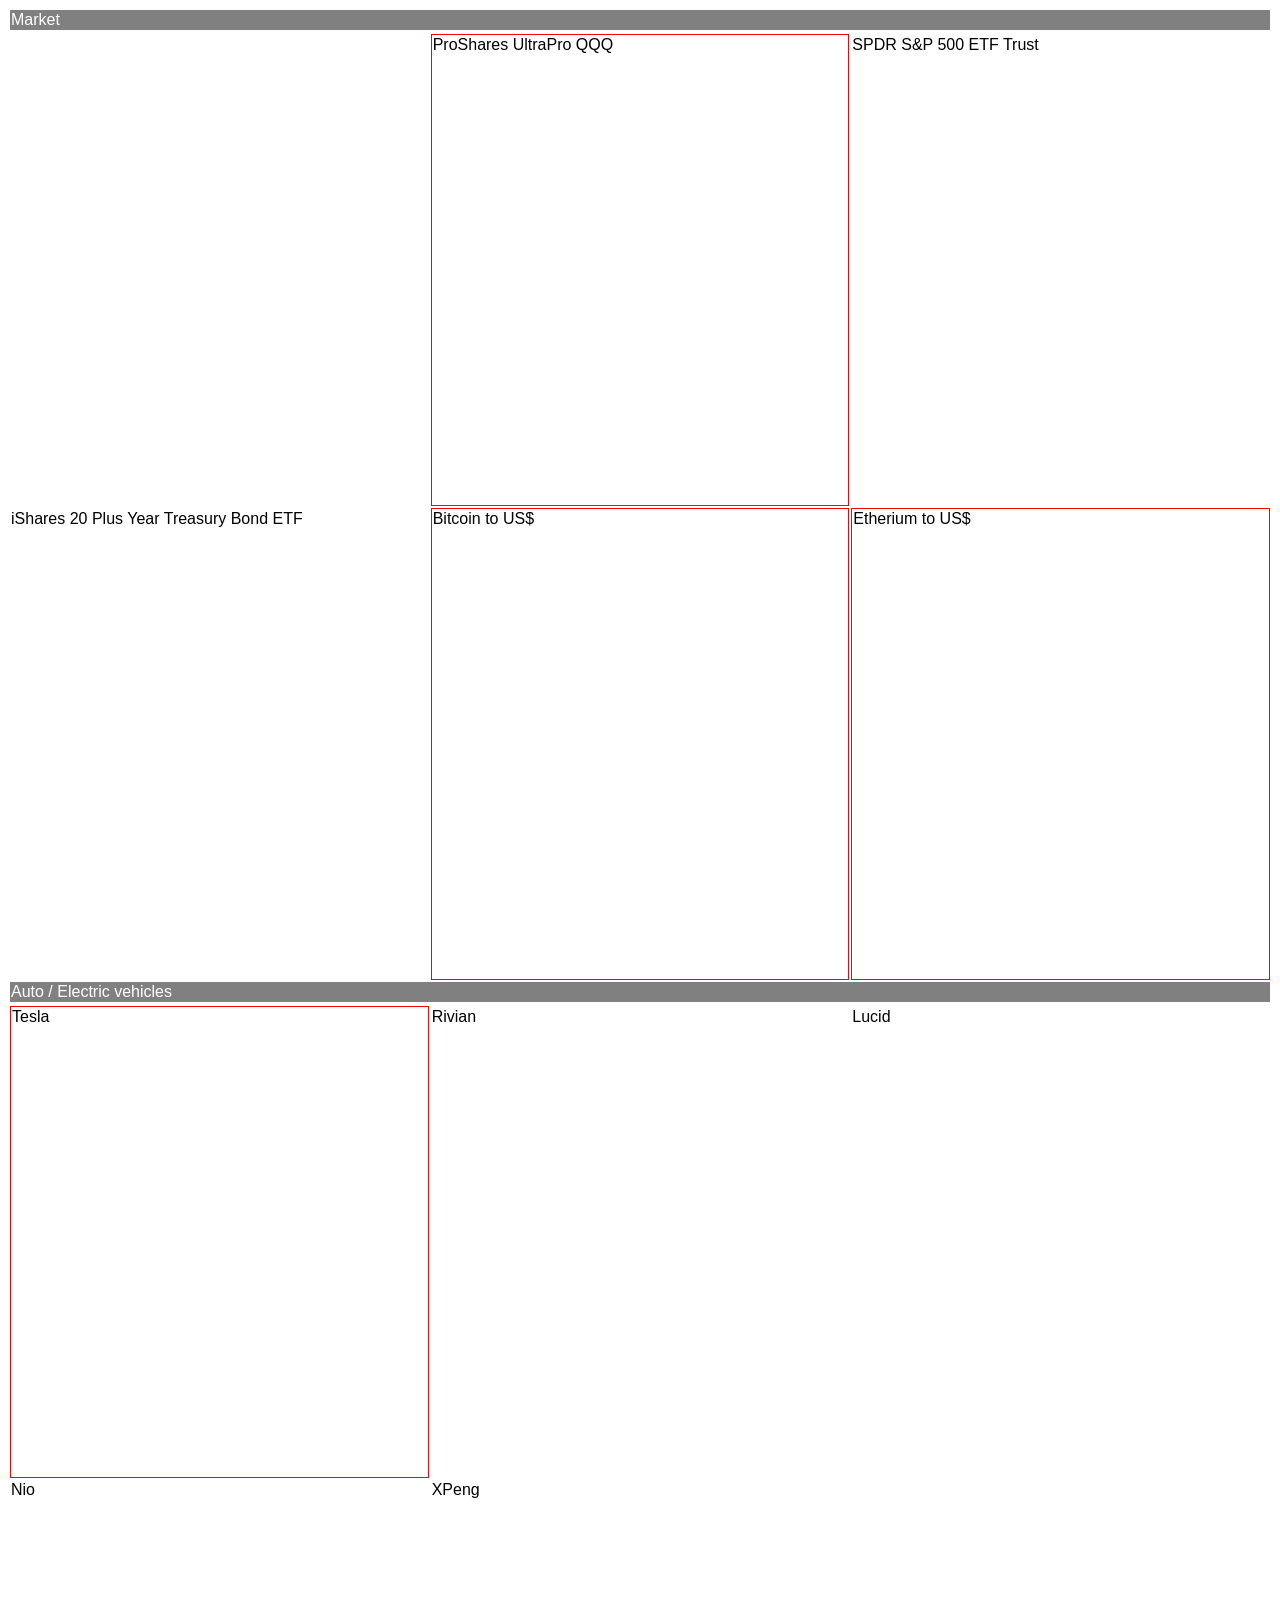
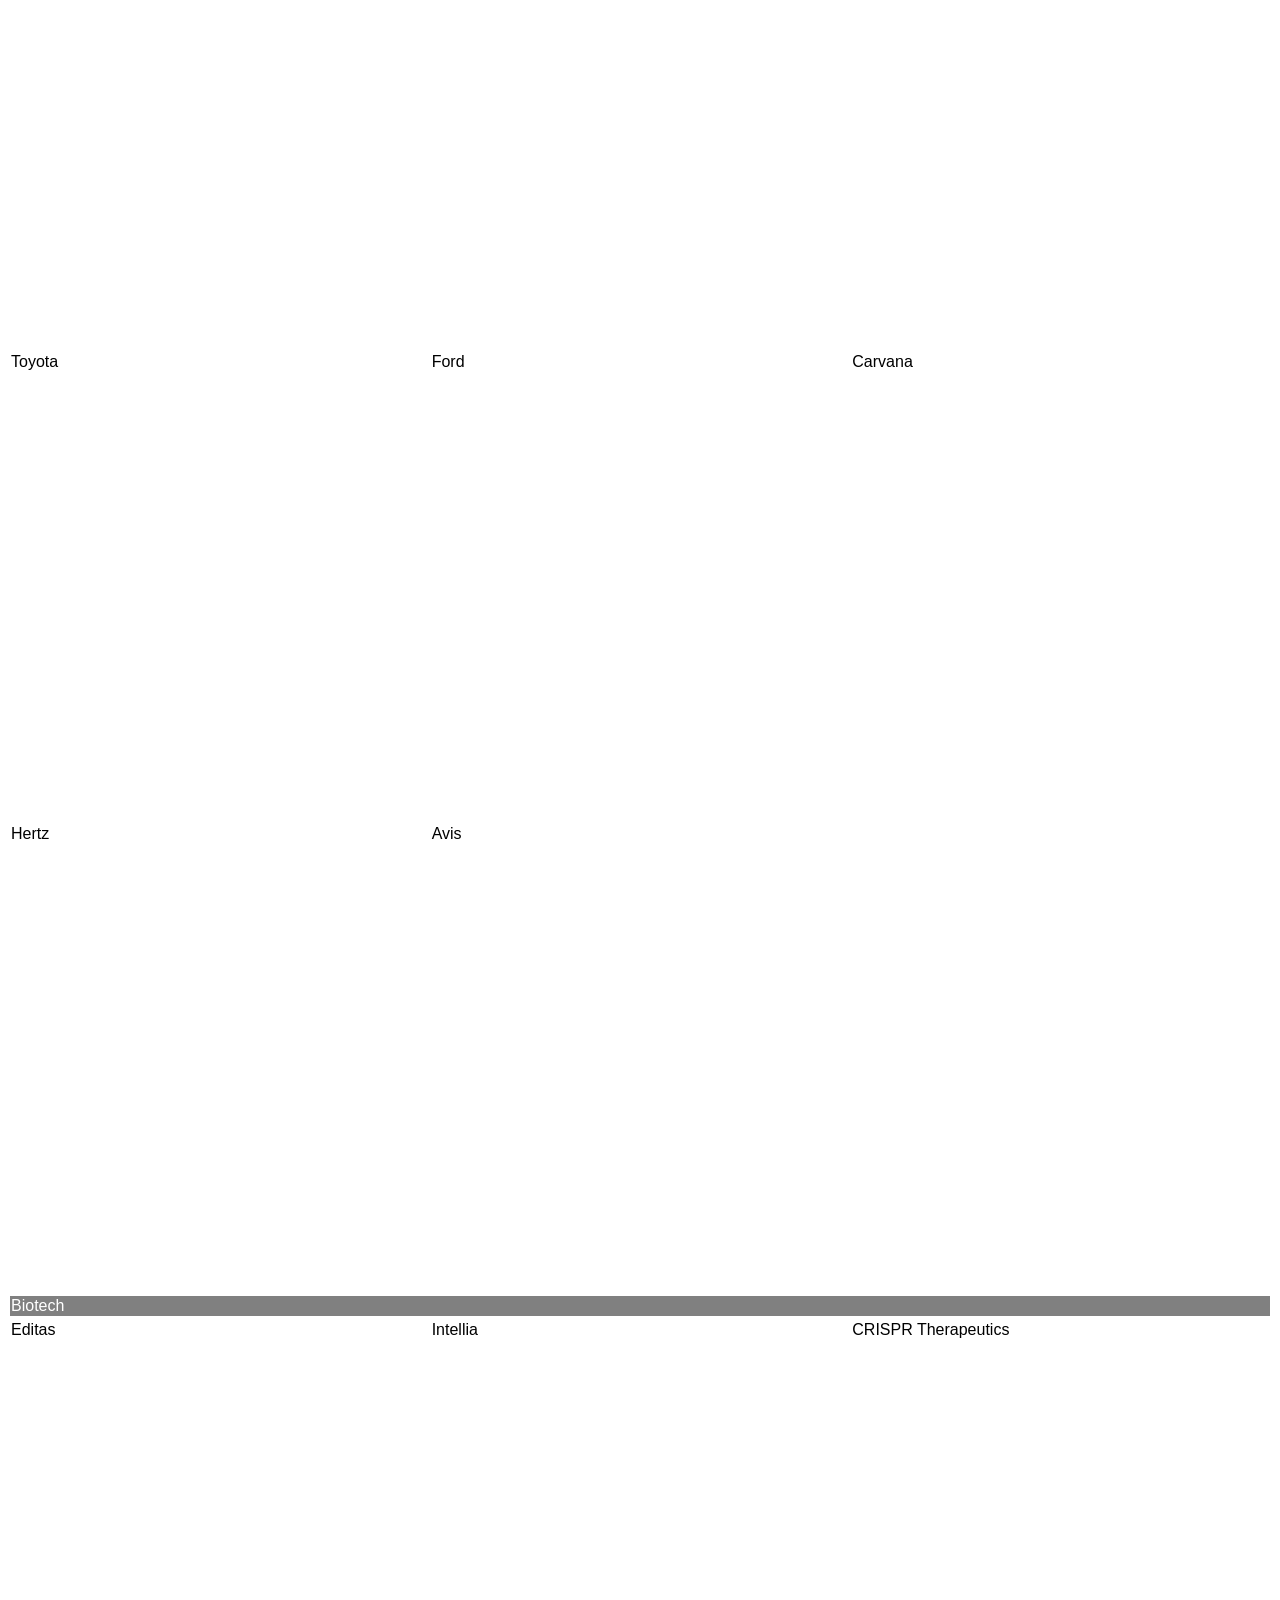
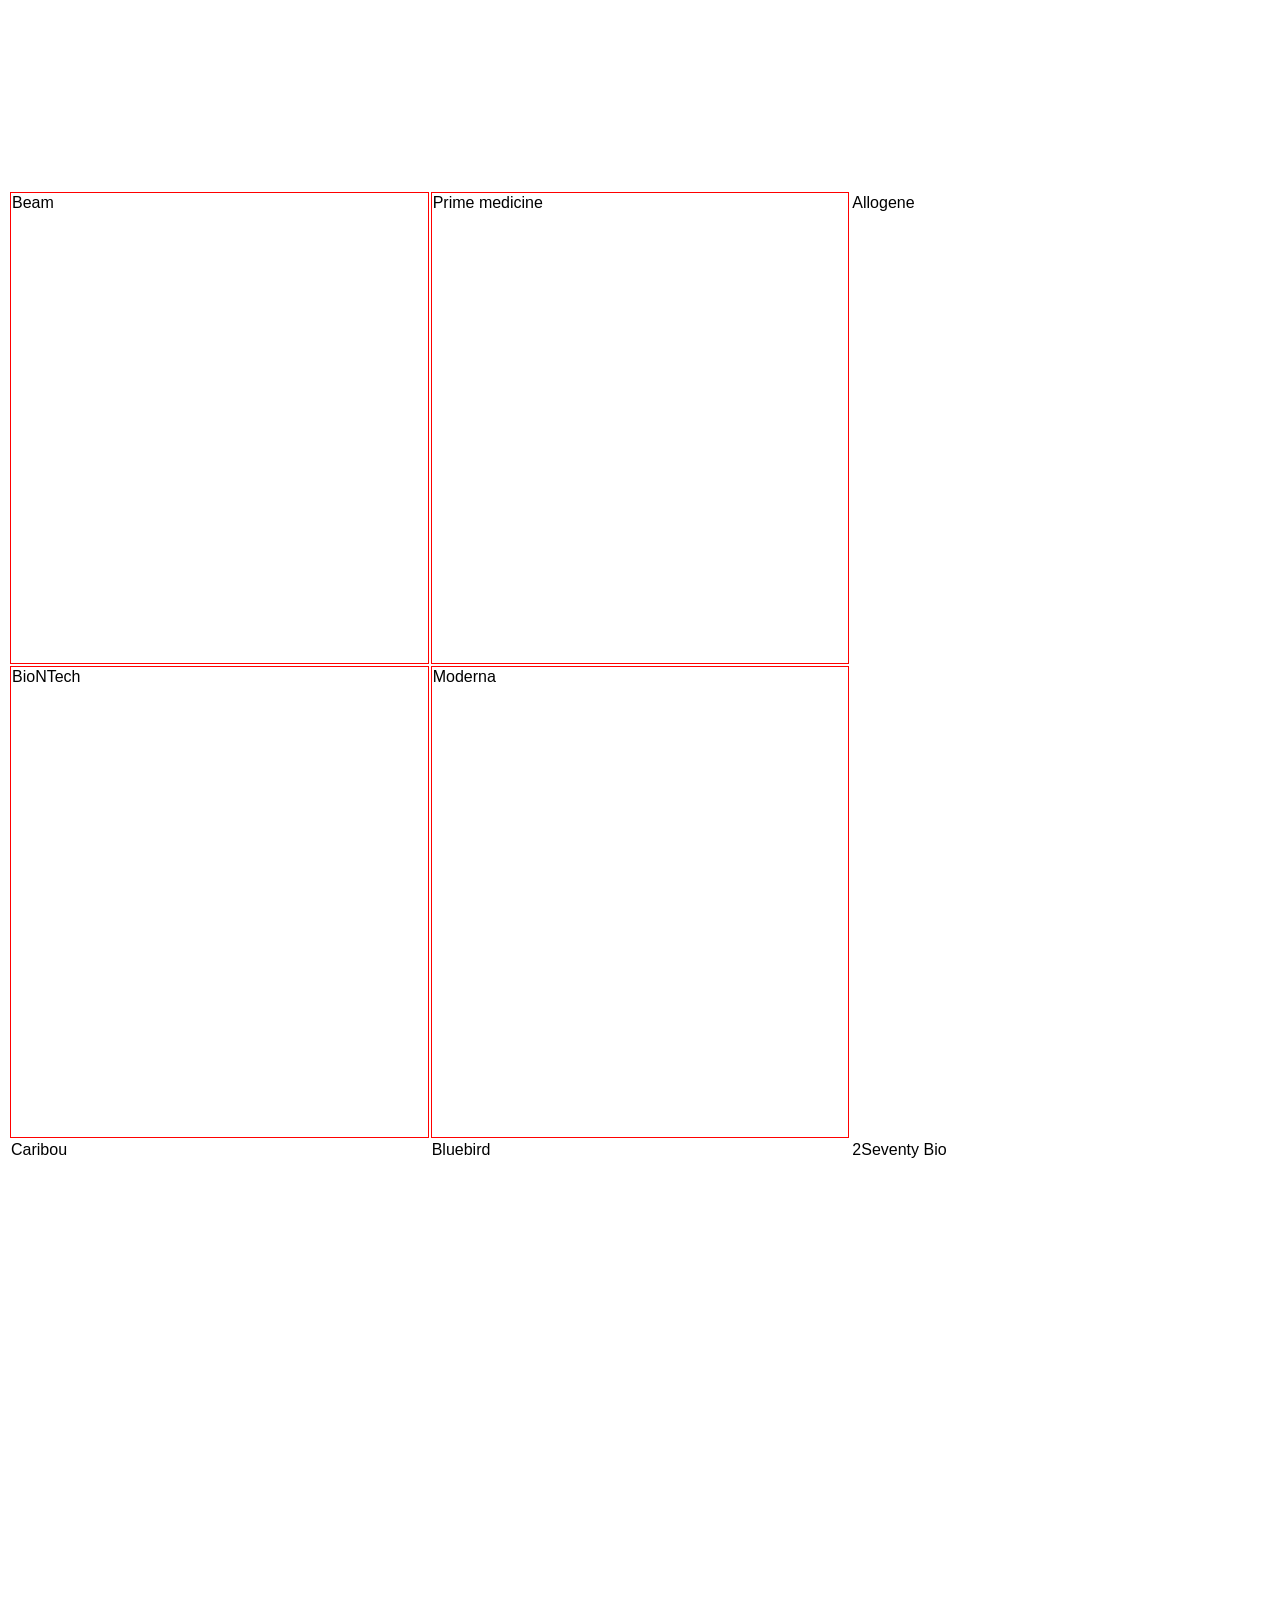
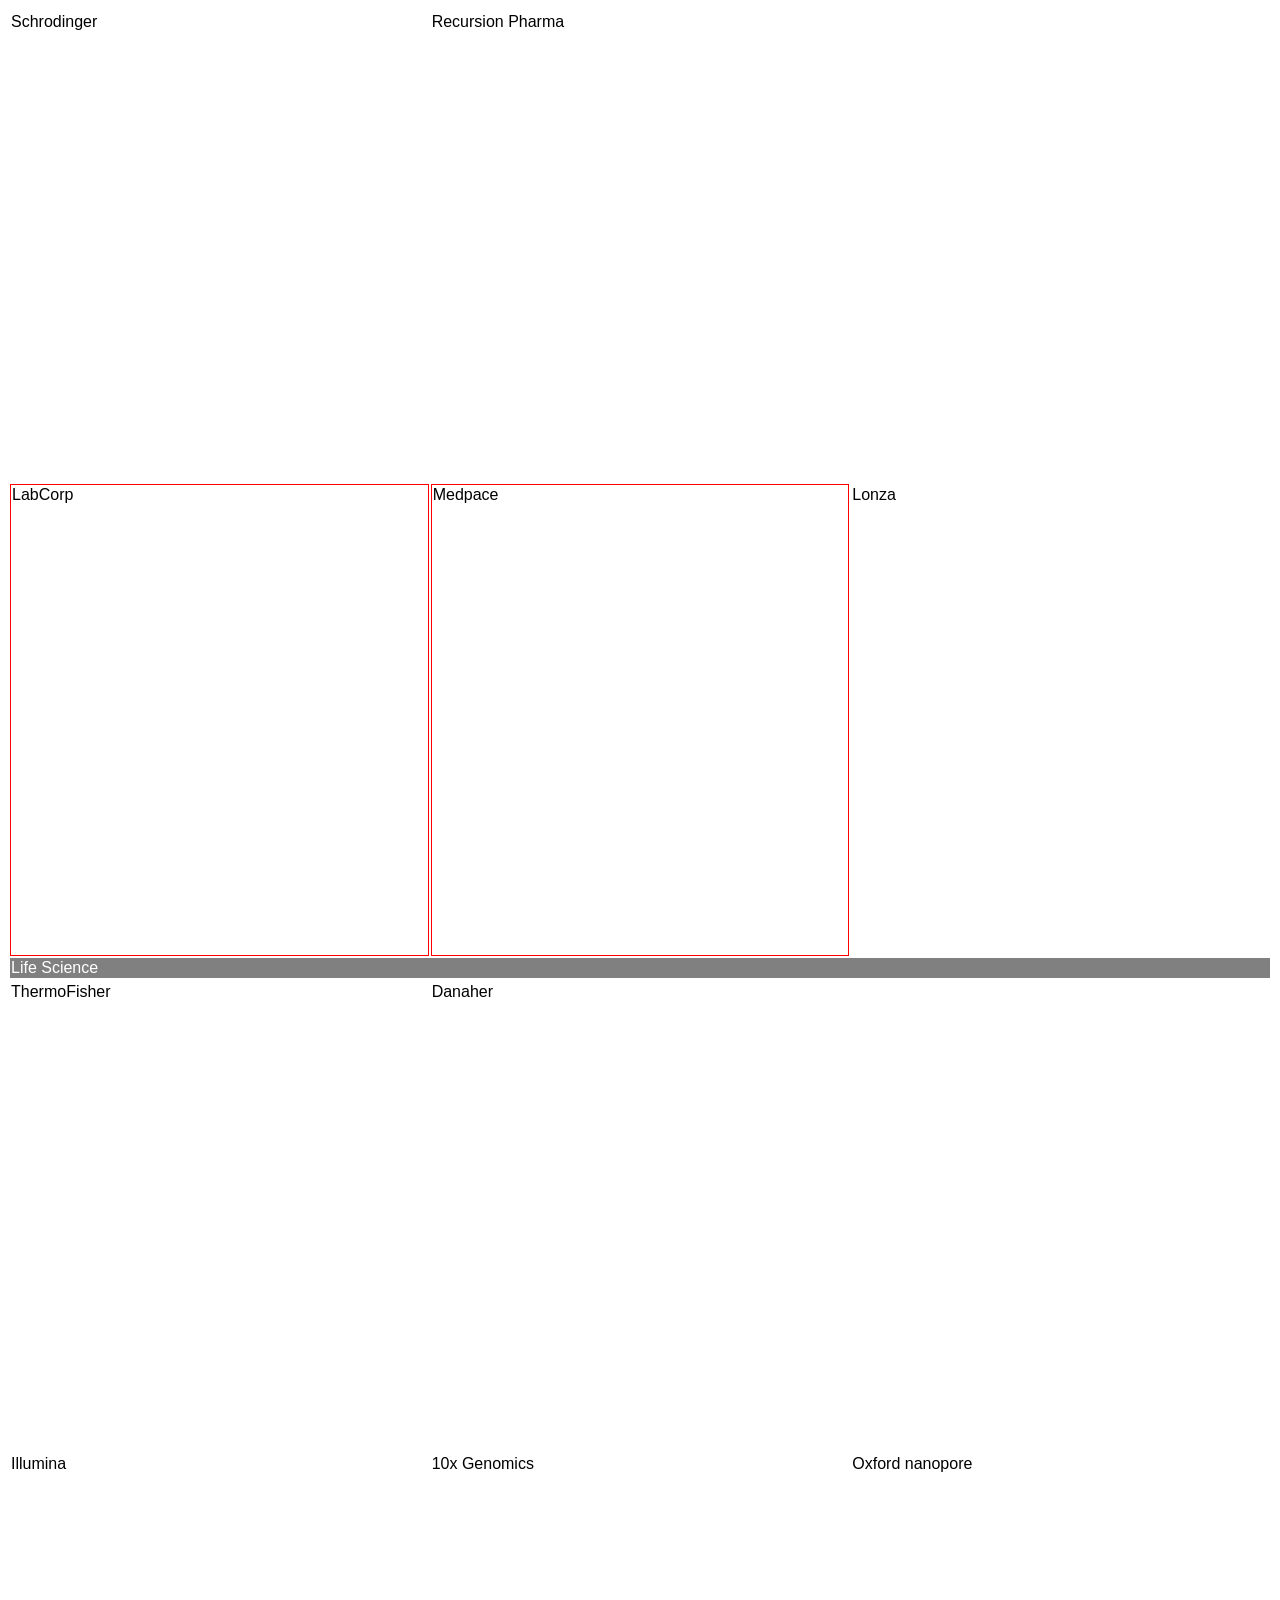
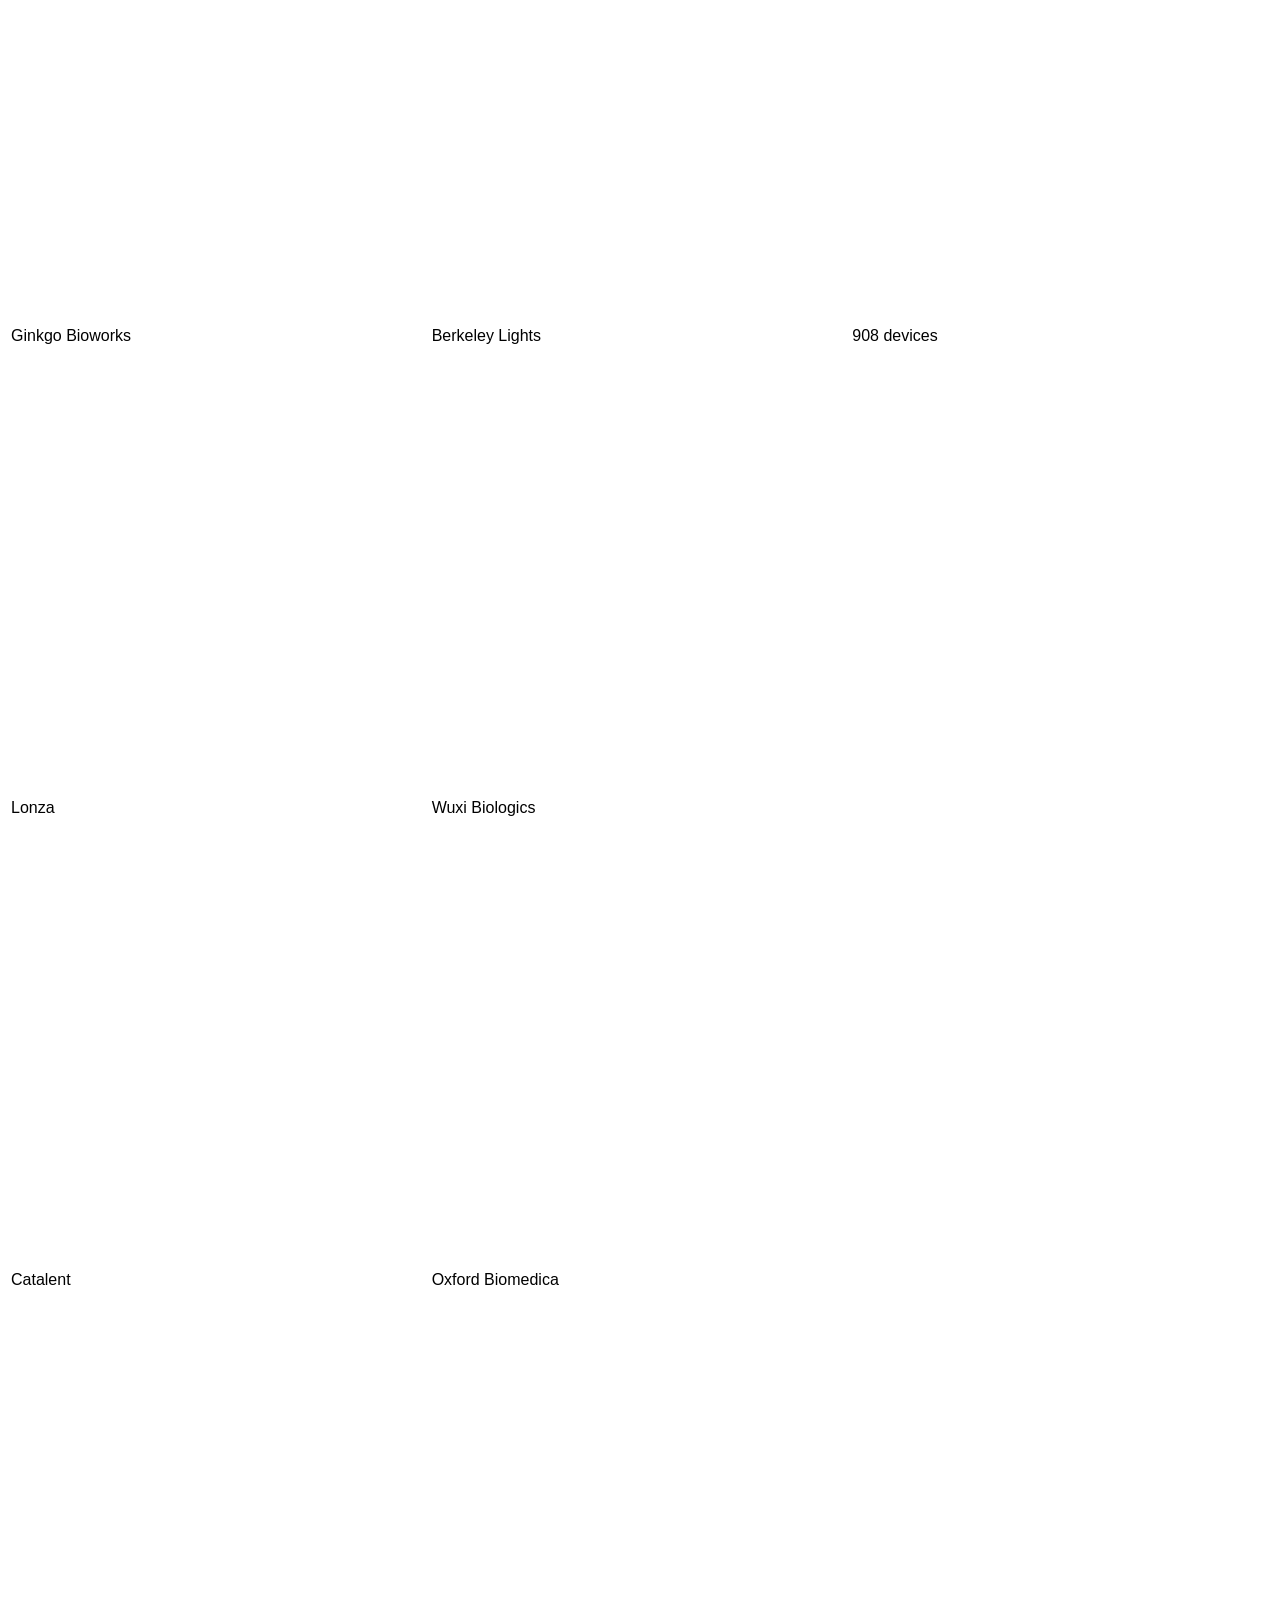
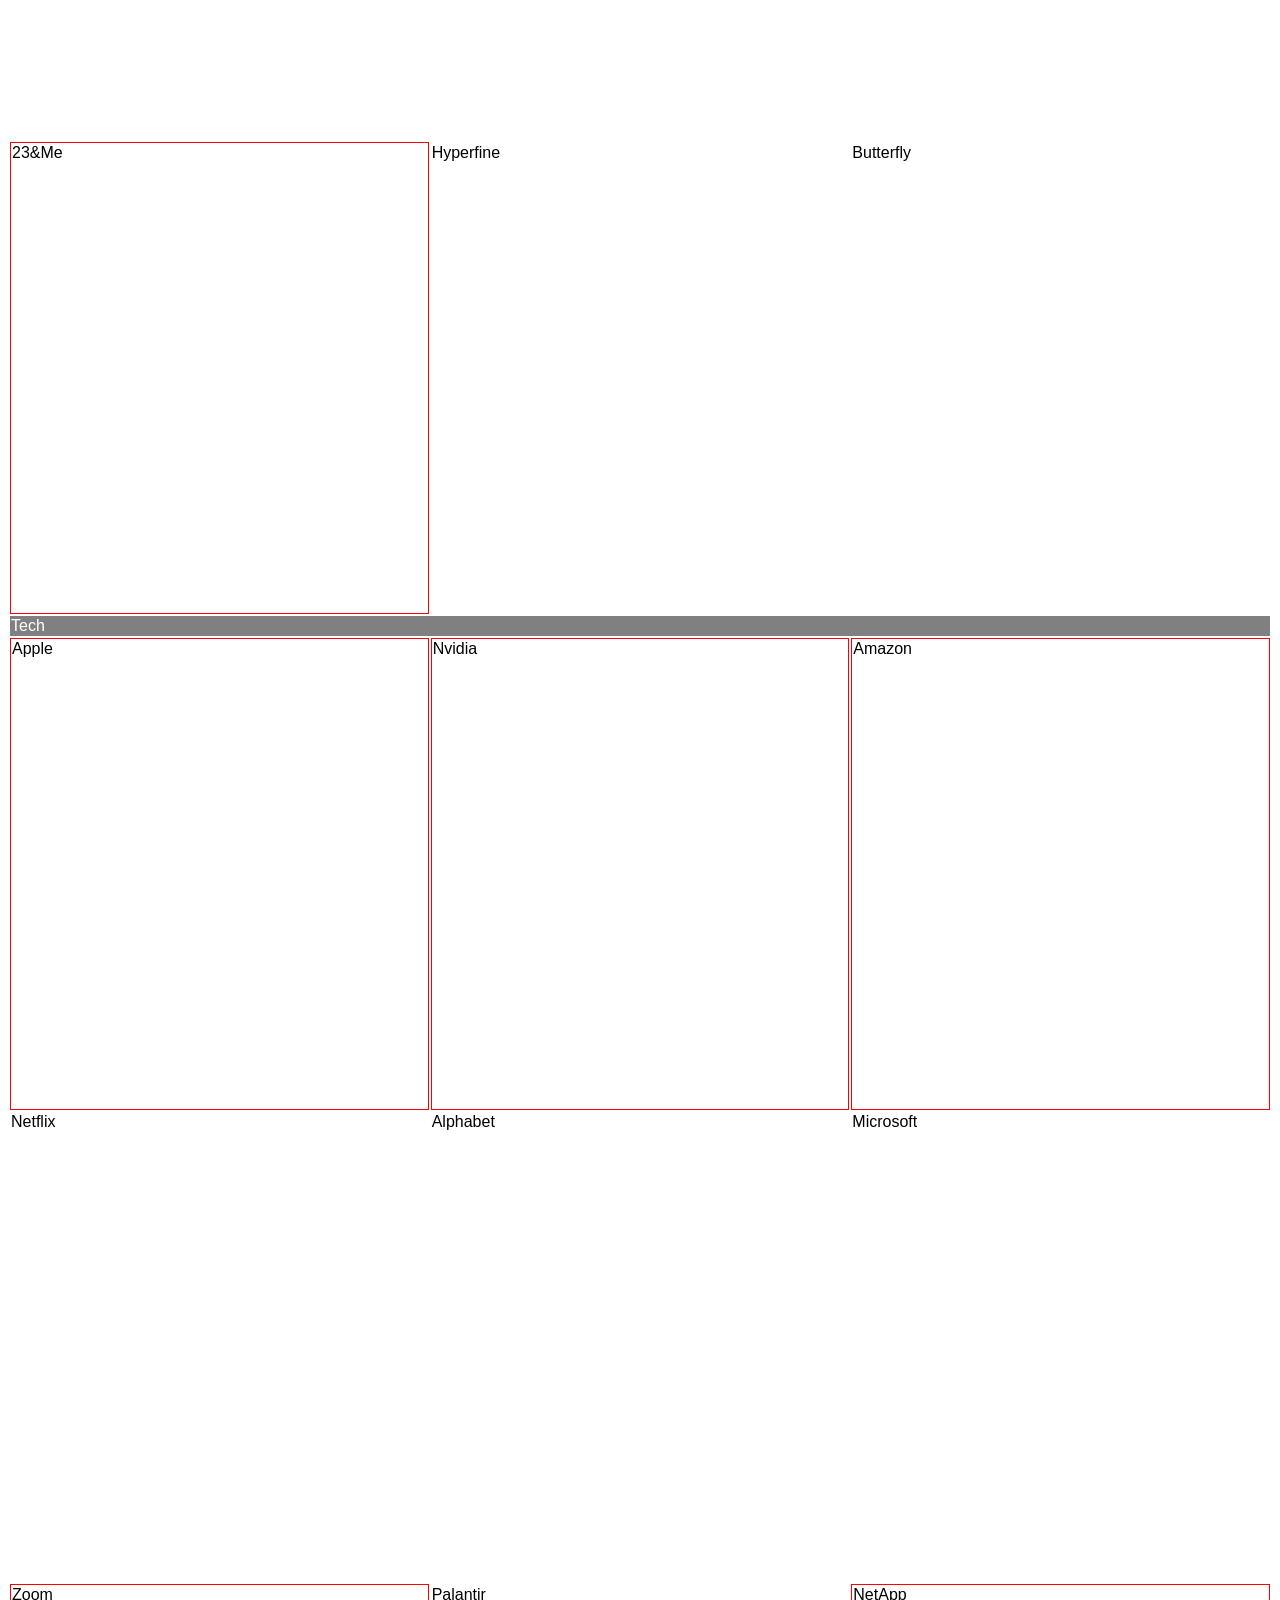
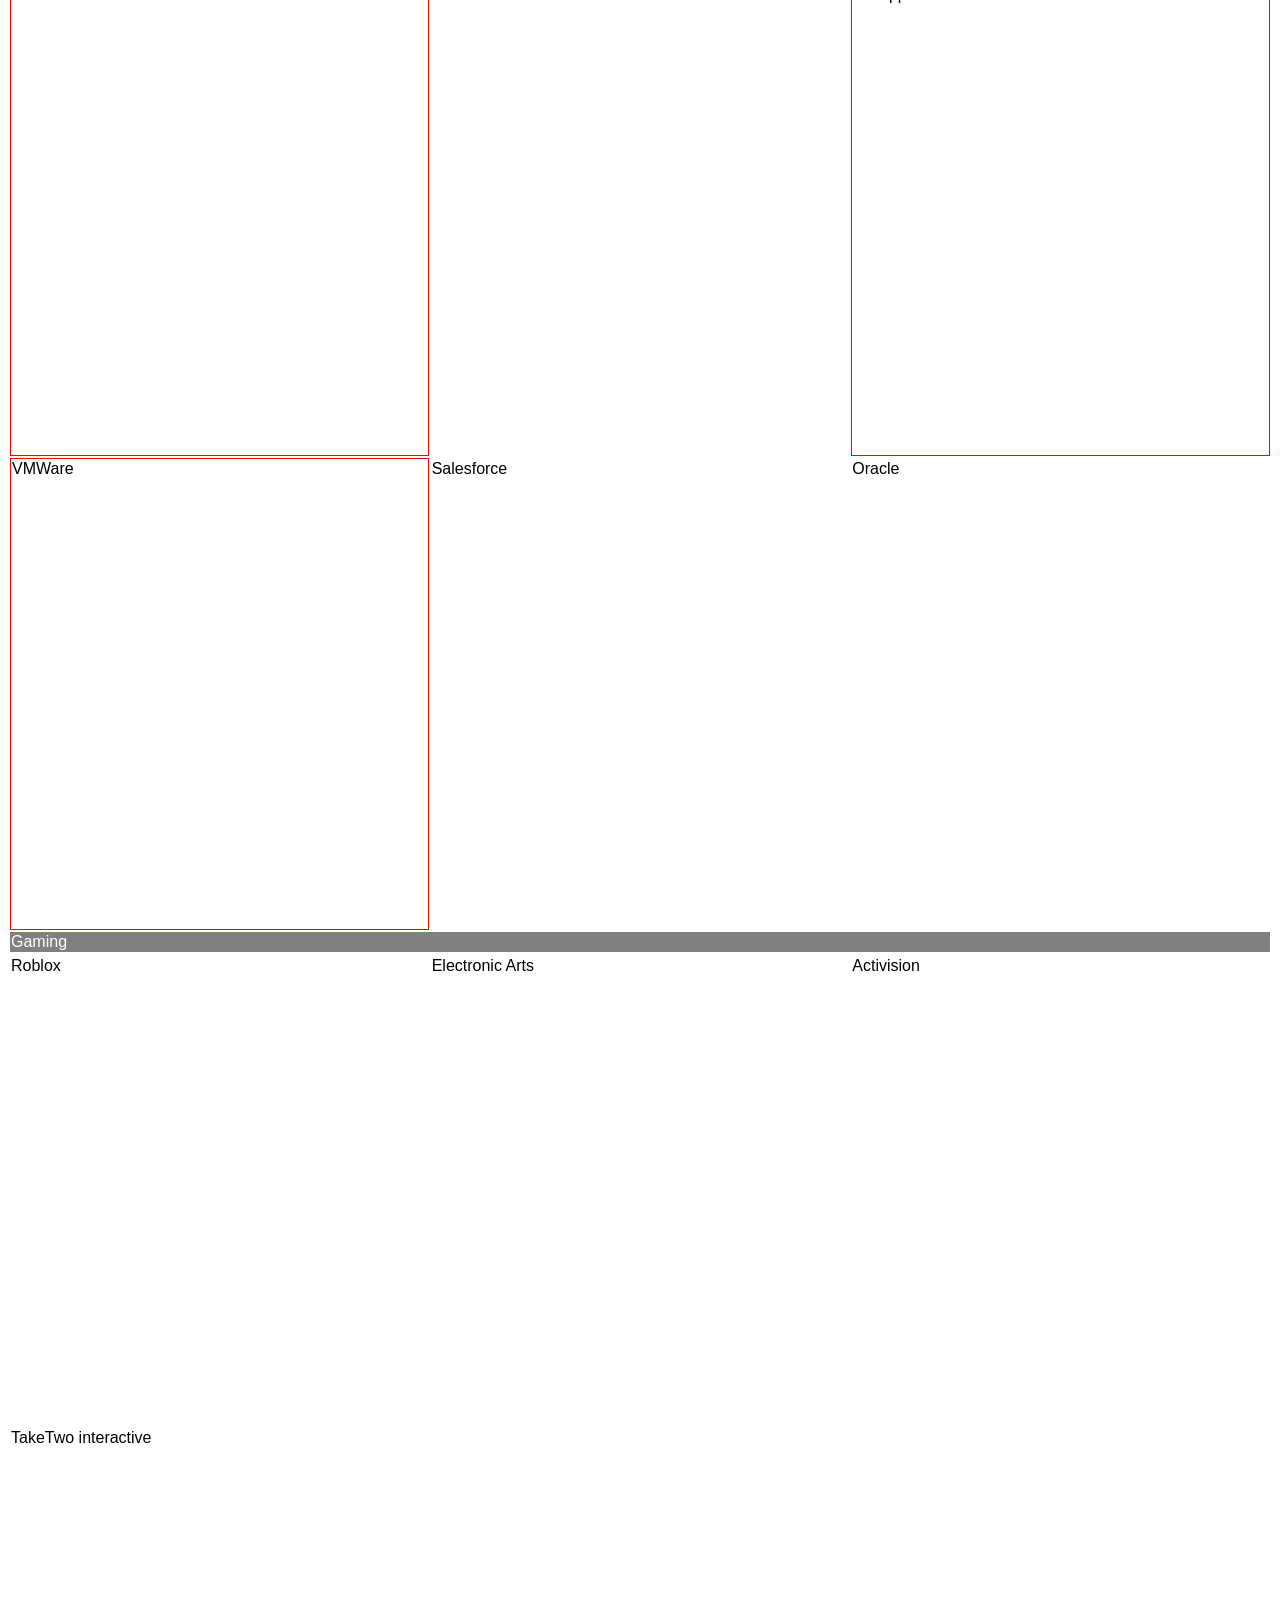
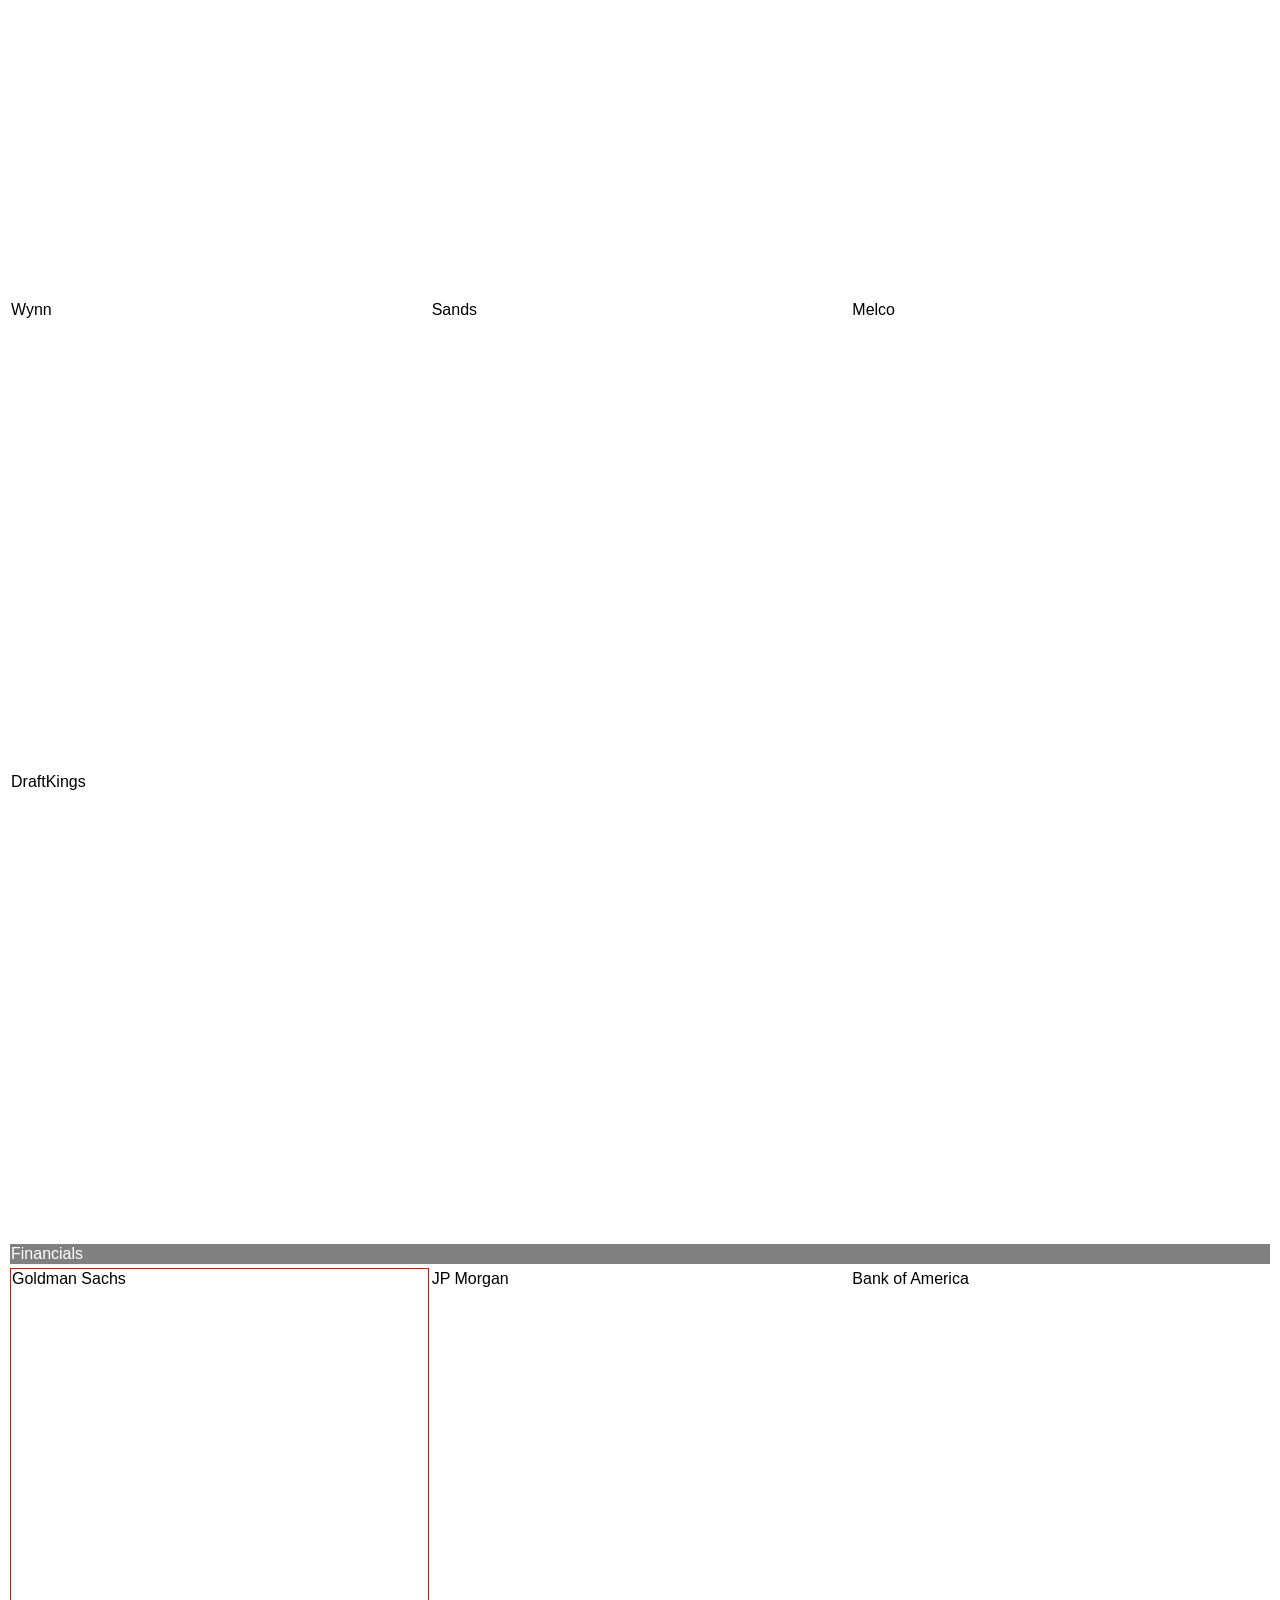
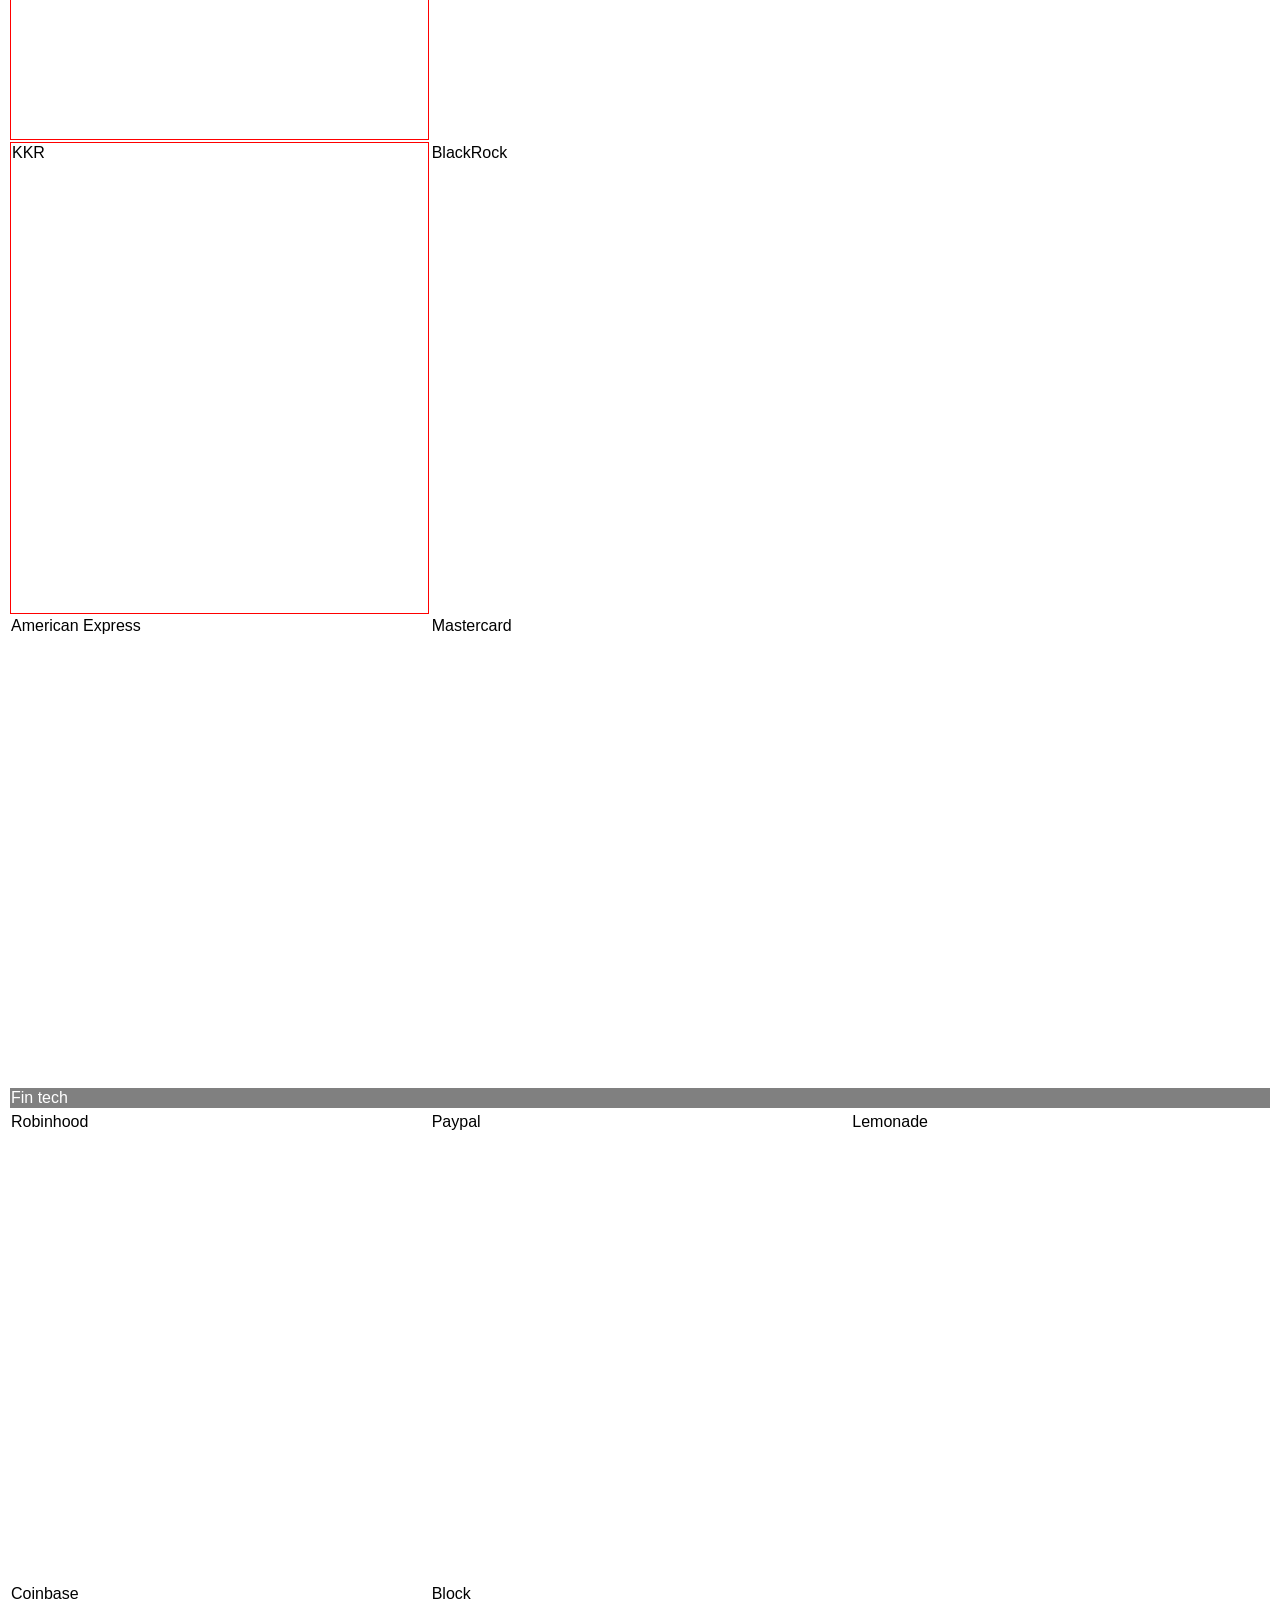
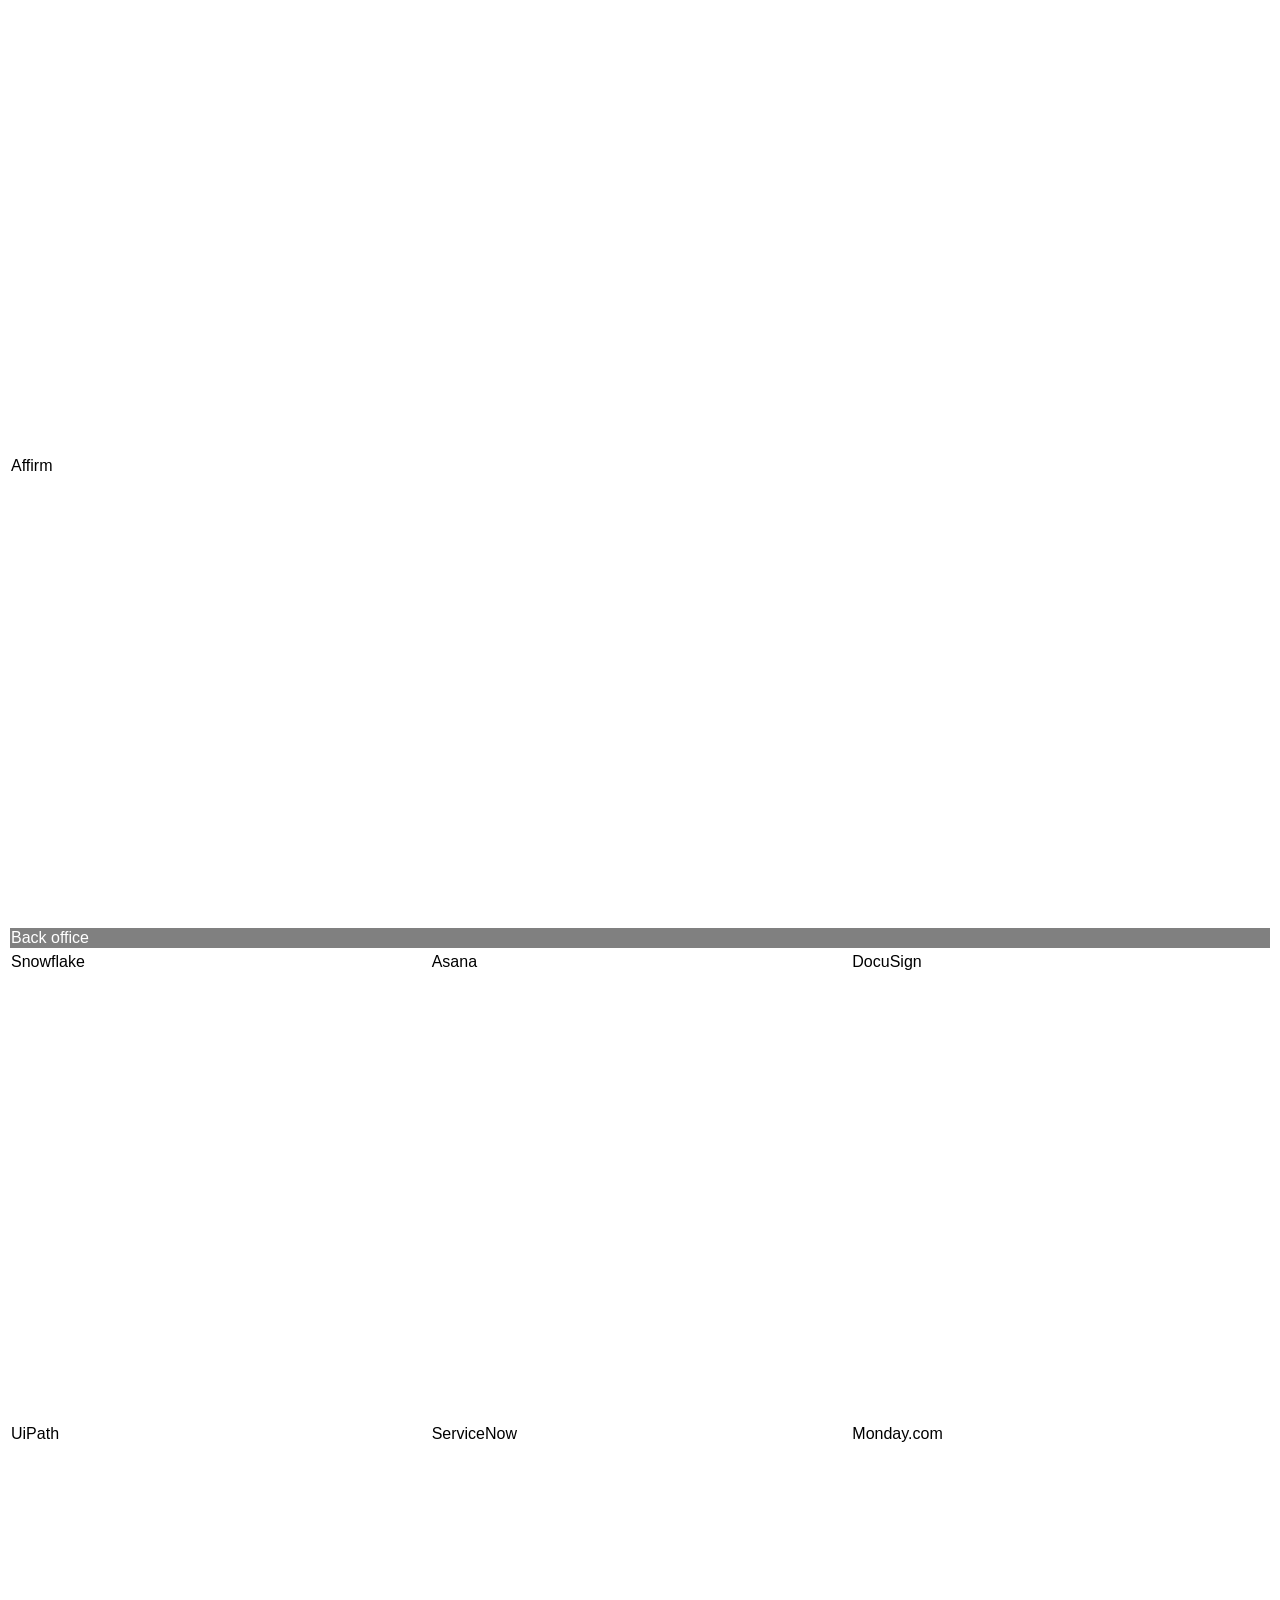
==== Stock_watch_list_list.html @ 2e46210a "Add files via upload" ====
<HTML>
<HEAD>
<TITLE>Stock watch list</TITLE>
</HEAD>
<BODY>
<style>
    * {
      font-family: sans-serif;
    }
</style>
<script type="text/javascript" src="https://s3.tradingview.com/tv.js"></script>
<div class="tradingview-widget-container">
<TABLE>

<!--------------------------------------->
<TR id="Market"><TD BGCOLOR=grey COLSPAN=3><FONT COLOR=white>Market</FONT></TD><TR>
<TR>
<TD WIDTH="33%"><!-- TradingView Widget BEGIN -->
  <div class="tradingview_O01a"></div>
  <script type="text/javascript" src="https://s3.tradingview.com/external-embedding/embed-widget-hotlists.js" async>
  { "container_id": "tradingview_O01a", "colorTheme": "light", "dateRange": "12M", "exchange": "US", "showChart": false, "locale": "en",
  "largeChartUrl": "", "isTransparent": false, "showSymbolLogo": true, "showFloatingTooltip": false, "width": "450", "height": "400"
}
  </script>
<!-- TradingView Widget END --></TD>

<TD WIDTH="33%"style='border: 1px solid #ff0000;'><!-- TradingView Widget BEGIN -->
<div id="tradingview_O01b"></div>
ProShares UltraPro QQQ
<iframe referrerpolicy="origin" width="100%" height="450" style="background: #FFFFFF;border: none; border-radius: 5px; box-shadow:none"
  src="https://jika.io/embed/area-chart?symbol=TQQQ&selection=three_year&closeKey=close&boxShadow=true&graphColor=1652f0&textColor=161c2d&backgroundColor=FFFFFF&fontFamily=Nunito"></iframe>
</TD>




<TD WIDTH="33%"><!-- TradingView Widget BEGIN -->
<div id="tradingview_O01c"></div>
SPDR S&P 500 ETF Trust
<iframe referrerpolicy="origin" width="100%" height="450" style="background: #FFFFFF;border: none; border-radius: 5px; box-shadow:none"
  src="https://jika.io/embed/area-chart?symbol=SPY&selection=three_year&closeKey=close&boxShadow=true&graphColor=1652f0&textColor=161c2d&backgroundColor=FFFFFF&fontFamily=Nunito"></iframe>

<!-- TradingView Widget END --></TD>
</TR>
<TR>
<TD><!-- TradingView Widget BEGIN -->
iShares 20 Plus Year Treasury Bond ETF
<iframe referrerpolicy="origin" width="100%" height="450" style="background: #FFFFFF;border: none; border-radius: 5px; box-shadow:none"
  src="https://jika.io/embed/area-chart?symbol=TLT&selection=three_year&closeKey=close&boxShadow=true&graphColor=1652f0&textColor=161c2d&backgroundColor=FFFFFF&fontFamily=Nunito"></iframe>

<!-- TradingView Widget END --></TD>

<TD style='border: 1px solid #ff0000;'><!-- TradingView Widget BEGIN -->
<div id="tradingview_22"></div>
Bitcoin to US$
<iframe referrerpolicy="origin" width="100%" height="450" style="background: #FFFFFF;border: none; border-radius: 5px; box-shadow:none"
  src="https://jika.io/embed/area-chart?symbol=BTCUSD&selection=three_year&closeKey=close&boxShadow=true&graphColor=1652f0&textColor=161c2d&backgroundColor=FFFFFF&fontFamily=Nunito"></iframe>

<!-- TradingView Widget END --></TD>

<TD style='border: 1px solid #ff0000;'><!-- TradingView Widget BEGIN -->
Etherium to US$
<iframe referrerpolicy="origin" width="100%" height="450" style="background: #FFFFFF;border: none; border-radius: 5px; box-shadow:none"
  src="https://jika.io/embed/area-chart?symbol=ETHUSD&selection=three_year&closeKey=close&boxShadow=true&graphColor=1652f0&textColor=161c2d&backgroundColor=FFFFFF&fontFamily=Nunito"></iframe>

<!-- TradingView Widget END --></TD>

</TR>
<!--------------------------------------->

<!--------------------------------------->
<TR id="EV"><TD BGCOLOR=grey COLSPAN=3><FONT COLOR=white>Auto / Electric vehicles</FONT></TD><TR>
<TR>
<TD style='border: 1px solid #ff0000;'><!-- TradingView Widget BEGIN -->
<div id="tradingview_01"></div>
Tesla
<iframe referrerpolicy="origin" width="100%" height="450" style="background: #FFFFFF;border: none; border-radius: 5px; box-shadow:none"
  src="https://jika.io/embed/area-chart?symbol=TSLA&selection=three_year&closeKey=close&boxShadow=true&graphColor=1652f0&textColor=161c2d&backgroundColor=FFFFFF&fontFamily=Nunito"></iframe>

<!-- TradingView Widget END --></TD>


<TD><!-- TradingView Widget BEGIN -->
<div id="tradingview_02"></div>
Rivian
<iframe referrerpolicy="origin" width="100%" height="450" style="background: #FFFFFF;border: none; border-radius: 5px; box-shadow:none"
  src="https://jika.io/embed/area-chart?symbol=RIVN&selection=three_year&closeKey=close&boxShadow=true&graphColor=1652f0&textColor=161c2d&backgroundColor=FFFFFF&fontFamily=Nunito"></iframe>

<!-- TradingView Widget END --></TD>


<TD><!-- TradingView Widget BEGIN -->
<div id="tradingview_03"></div>
Lucid
<iframe referrerpolicy="origin" width="100%" height="450" style="background: #FFFFFF;border: none; border-radius: 5px; box-shadow:none"
  src="https://jika.io/embed/area-chart?symbol=LCID&selection=three_year&closeKey=close&boxShadow=true&graphColor=1652f0&textColor=161c2d&backgroundColor=FFFFFF&fontFamily=Nunito"></iframe>

<!-- TradingView Widget END --></TD>


</TR>
<TR>
<TD><!-- TradingView Widget BEGIN -->
<div id="tradingview_04"></div>
Nio
<iframe referrerpolicy="origin" width="100%" height="450" style="background: #FFFFFF;border: none; border-radius: 5px; box-shadow:none"
  src="https://jika.io/embed/area-chart?symbol=NIO&selection=three_year&closeKey=close&boxShadow=true&graphColor=1652f0&textColor=161c2d&backgroundColor=FFFFFF&fontFamily=Nunito"></iframe>

<!-- TradingView Widget END --></TD>

<TD><!-- TradingView Widget BEGIN -->
<div id="tradingview_05"></div>
XPeng
<iframe referrerpolicy="origin" width="100%" height="450" style="background: #FFFFFF;border: none; border-radius: 5px; box-shadow:none"
  src="https://jika.io/embed/area-chart?symbol=XPEV&selection=three_year&closeKey=close&boxShadow=true&graphColor=1652f0&textColor=161c2d&backgroundColor=FFFFFF&fontFamily=Nunito"></iframe>

<!-- TradingView Widget END --></TD>
</TR>
<TR>

<TD><!-- TradingView Widget BEGIN -->
<div id="tradingview_06"></div>
Toyota
<iframe referrerpolicy="origin" width="100%" height="450" style="background: #FFFFFF;border: none; border-radius: 5px; box-shadow:none"
  src="https://jika.io/embed/area-chart?symbol=TM&selection=three_year&closeKey=close&boxShadow=true&graphColor=1652f0&textColor=161c2d&backgroundColor=FFFFFF&fontFamily=Nunito"></iframe>

<!-- TradingView Widget END --></TD>

<TD><!-- TradingView Widget BEGIN -->
<div id="tradingview_ConsumerFord"></div>
Ford
<iframe referrerpolicy="origin" width="100%" height="450" style="background: #FFFFFF;border: none; border-radius: 5px; box-shadow:none"
  src="https://jika.io/embed/area-chart?symbol=F&selection=three_year&closeKey=close&boxShadow=true&graphColor=1652f0&textColor=161c2d&backgroundColor=FFFFFF&fontFamily=Nunito"></iframe>

<!-- TradingView Widget END --></TD>

<TD><!-- TradingView Widget BEGIN -->
<div id="tradingview_C03c"></div>
Carvana
<iframe referrerpolicy="origin" width="100%" height="450" style="background: #FFFFFF;border: none; border-radius: 5px; box-shadow:none"
  src="https://jika.io/embed/area-chart?symbol=CVNA&selection=three_year&closeKey=close&boxShadow=true&graphColor=1652f0&textColor=161c2d&backgroundColor=FFFFFF&fontFamily=Nunito"></iframe>

<!-- TradingView Widget END --></TD>

</TR>
<TR>


<TD><!-- TradingView Widget BEGIN -->
<div id="Hertz"></div>
Hertz
<iframe referrerpolicy="origin" width="100%" height="450" style="background: #FFFFFF;border: none; border-radius: 5px; box-shadow:none"
  src="https://jika.io/embed/area-chart?symbol=HTZ&selection=three_year&closeKey=close&boxShadow=true&graphColor=1652f0&textColor=161c2d&backgroundColor=FFFFFF&fontFamily=Nunito"></iframe>

<!-- TradingView Widget END --></TD>

<TD><!-- TradingView Widget BEGIN -->
<div id="Avis"></div>
Avis
<iframe referrerpolicy="origin" width="100%" height="450" style="background: #FFFFFF;border: none; border-radius: 5px; box-shadow:none"
  src="https://jika.io/embed/area-chart?symbol=CAR&selection=three_year&closeKey=close&boxShadow=true&graphColor=1652f0&textColor=161c2d&backgroundColor=FFFFFF&fontFamily=Nunito"></iframe>

<!-- TradingView Widget END --></TD>

</TR>
<!--------------------------------------->
<TR id="Biotech"><TD BGCOLOR=grey COLSPAN=3><FONT COLOR=white>Biotech</FONT></TD><TR>

<TR>
<TD><!-- TradingView Widget BEGIN -->
<div id="tradingview_B01a"></div>
Editas
<iframe referrerpolicy="origin" width="100%" height="450" style="background: #FFFFFF;border: none; border-radius: 5px; box-shadow:none"
  src="https://jika.io/embed/area-chart?symbol=EDIT&selection=three_year&closeKey=close&boxShadow=true&graphColor=1652f0&textColor=161c2d&backgroundColor=FFFFFF&fontFamily=Nunito"></iframe>

<!-- TradingView Widget END --></TD>

<TD><!-- TradingView Widget BEGIN -->
<div id="tradingview_B01b"></div>
Intellia
<iframe referrerpolicy="origin" width="100%" height="450" style="background: #FFFFFF;border: none; border-radius: 5px; box-shadow:none"
  src="https://jika.io/embed/area-chart?symbol=NTLA&selection=three_year&closeKey=close&boxShadow=true&graphColor=1652f0&textColor=161c2d&backgroundColor=FFFFFF&fontFamily=Nunito"></iframe>
<!-- TradingView Widget END --></TD>

<TD><!-- TradingView Widget BEGIN -->
<div id="tradingview_B01c"></div>
CRISPR Therapeutics
<iframe referrerpolicy="origin" width="100%" height="450" style="background: #FFFFFF;border: none; border-radius: 5px; box-shadow:none"
  src="https://jika.io/embed/area-chart?symbol=CRSP&selection=three_year&closeKey=close&boxShadow=true&graphColor=1652f0&textColor=161c2d&backgroundColor=FFFFFF&fontFamily=Nunito"></iframe>

<!-- TradingView Widget END --></TD>

</TR>
<TR>
<TD style='border: 1px solid #ff0000;'><!-- TradingView Widget BEGIN -->
<div id="tradingview_B02a"></div>
Beam
<iframe referrerpolicy="origin" width="100%" height="450" style="background: #FFFFFF;border: none; border-radius: 5px; box-shadow:none"
  src="https://jika.io/embed/area-chart?symbol=BEAM&selection=three_year&closeKey=close&boxShadow=true&graphColor=1652f0&textColor=161c2d&backgroundColor=FFFFFF&fontFamily=Nunito"></iframe>

<!-- TradingView Widget END --></TD>
<TD style='border: 1px solid #ff0000;'><!-- TradingView Widget BEGIN -->
Prime medicine
<iframe referrerpolicy="origin" width="100%" height="450" style="background: #FFFFFF;border: none; border-radius: 5px; box-shadow:none"
  src="https://jika.io/embed/area-chart?symbol=PRME&selection=three_year&closeKey=close&boxShadow=true&graphColor=1652f0&textColor=161c2d&backgroundColor=FFFFFF&fontFamily=Nunito"></iframe>

<!-- TradingView Widget END --></TD>

<TD><!-- TradingView Widget BEGIN -->
<div id="tradingview_B02c"></div>
Allogene
<iframe referrerpolicy="origin" width="100%" height="450" style="background: #FFFFFF;border: none; border-radius: 5px; box-shadow:none"
  src="https://jika.io/embed/area-chart?symbol=ALLO&selection=three_year&closeKey=close&boxShadow=true&graphColor=1652f0&textColor=161c2d&backgroundColor=FFFFFF&fontFamily=Nunito"></iframe>

</TR>
<TR>

<TD style='border: 1px solid #ff0000;'><!-- TradingView Widget BEGIN -->
<div id="tradingview_08"></div>
BioNTech
<iframe referrerpolicy="origin" width="100%" height="450" style="background: #FFFFFF;border: none; border-radius: 5px; box-shadow:none"
  src="https://jika.io/embed/area-chart?symbol=BNTX&selection=three_year&closeKey=close&boxShadow=true&graphColor=1652f0&textColor=161c2d&backgroundColor=FFFFFF&fontFamily=Nunito"></iframe>

<!-- TradingView Widget END --></TD>

<TD style='border: 1px solid #ff0000;'><!-- TradingView Widget BEGIN -->
<div id="tradingview_09"></div>
Moderna
<iframe referrerpolicy="origin" width="100%" height="450" style="background: #FFFFFF;border: none; border-radius: 5px; box-shadow:none"
  src="https://jika.io/embed/area-chart?symbol=MRNA&selection=three_year&closeKey=close&boxShadow=true&graphColor=1652f0&textColor=161c2d&backgroundColor=FFFFFF&fontFamily=Nunito"></iframe>

<!-- TradingView Widget END --></TD>
</TR>
<TR>
<TD><!-- TradingView Widget BEGIN -->
<div id="tradingview_B02b"></div>
Caribou
<iframe referrerpolicy="origin" width="100%" height="450" style="background: #FFFFFF;border: none; border-radius: 5px; box-shadow:none"
  src="https://jika.io/embed/area-chart?symbol=CRBU&selection=three_year&closeKey=close&boxShadow=true&graphColor=1652f0&textColor=161c2d&backgroundColor=FFFFFF&fontFamily=Nunito"></iframe>

<!-- TradingView Widget END --></TD>



<TD><!-- TradingView Widget BEGIN -->
<div id="tradingview_11"></div>
Bluebird
<iframe referrerpolicy="origin" width="100%" height="450" style="background: #FFFFFF;border: none; border-radius: 5px; box-shadow:none"
  src="https://jika.io/embed/area-chart?symbol=BLUE&selection=three_year&closeKey=close&boxShadow=true&graphColor=1652f0&textColor=161c2d&backgroundColor=FFFFFF&fontFamily=Nunito"></iframe>

<!-- TradingView Widget END --></TD>

<TD>
<div id="tradingview_12"></div>
2Seventy Bio
<iframe referrerpolicy="origin" width="100%" height="450" style="background: #FFFFFF;border: none; border-radius: 5px; box-shadow:none"
  src="https://jika.io/embed/area-chart?symbol=TSVT&selection=three_year&closeKey=close&boxShadow=true&graphColor=1652f0&textColor=161c2d&backgroundColor=FFFFFF&fontFamily=Nunito"></iframe>
<!-- TradingView Widget END --></TD>


</TR>
<TR>

<TD><!-- TradingView Widget BEGIN -->
Schrodinger
<iframe referrerpolicy="origin" width="100%" height="450" style="background: #FFFFFF;border: none; border-radius: 5px; box-shadow:none"
  src="https://jika.io/embed/area-chart?symbol=SDGR&selection=three_year&closeKey=close&boxShadow=true&graphColor=1652f0&textColor=161c2d&backgroundColor=FFFFFF&fontFamily=Nunito"></iframe>

<!-- TradingView Widget END --></TD>

<TD><!-- TradingView Widget BEGIN -->
Recursion Pharma
<iframe referrerpolicy="origin" width="100%" height="450" style="background: #FFFFFF;border: none; border-radius: 5px; box-shadow:none"
  src="https://jika.io/embed/area-chart?symbol=RXRX&selection=three_year&closeKey=close&boxShadow=true&graphColor=1652f0&textColor=161c2d&backgroundColor=FFFFFF&fontFamily=Nunito"></iframe>

<!-- TradingView Widget END --></TD>

</TR>
<TR>
<TD style='border: 1px solid #ff0000;'><!-- TradingView Widget BEGIN -->
<div id="tradingview_08a"></div>
LabCorp
<iframe referrerpolicy="origin" width="100%" height="450" style="background: #FFFFFF;border: none; border-radius: 5px; box-shadow:none"
  src="https://jika.io/embed/area-chart?symbol=LH&selection=three_year&closeKey=close&boxShadow=true&graphColor=1652f0&textColor=161c2d&backgroundColor=FFFFFF&fontFamily=Nunito"></iframe>

<!-- TradingView Widget END --></TD>

<TD style='border: 1px solid #ff0000;'><!-- TradingView Widget BEGIN -->
Medpace
<div id="tradingview_08b"></div>
<iframe referrerpolicy="origin" width="100%" height="450" style="background: #FFFFFF;border: none; border-radius: 5px; box-shadow:none"
  src="https://jika.io/embed/area-chart?symbol=MEDP&selection=three_year&closeKey=close&boxShadow=true&graphColor=1652f0&textColor=161c2d&backgroundColor=FFFFFF&fontFamily=Nunito"></iframe>

<!-- TradingView Widget END --></TD>

<TD><!-- TradingView Widget BEGIN -->
<div id="tradingview_08c"></div>
Lonza
<iframe referrerpolicy="origin" width="100%" height="450" style="background: #FFFFFF;border: none; border-radius: 5px; box-shadow:none"
  src="https://jika.io/embed/area-chart?symbol=LZAGY&selection=three_year&closeKey=close&boxShadow=true&graphColor=1652f0&textColor=161c2d&backgroundColor=FFFFFF&fontFamily=Nunito"></iframe>

<!-- TradingView Widget END --></TD>

</TR>

<!--------------------------------------->
<TR id="LifeScience"><TD BGCOLOR=grey COLSPAN=3><FONT COLOR=white>Life Science</FONT></TD><TR>
<TR>
<TD><!-- TradingView Widget BEGIN -->
<div id="tradingview_L01a"></div>
ThermoFisher
<iframe referrerpolicy="origin" width="100%" height="450" style="background: #FFFFFF;border: none; border-radius: 5px; box-shadow:none"
  src="https://jika.io/embed/area-chart?symbol=TMO&selection=three_year&closeKey=close&boxShadow=true&graphColor=1652f0&textColor=161c2d&backgroundColor=FFFFFF&fontFamily=Nunito"></iframe>

<!-- TradingView Widget END --></TD>

<TD><!-- TradingView Widget BEGIN -->
<div id="tradingview_L01b"></div>
Danaher
<iframe referrerpolicy="origin" width="100%" height="450" style="background: #FFFFFF;border: none; border-radius: 5px; box-shadow:none"
  src="https://jika.io/embed/area-chart?symbol=DHR&selection=three_year&closeKey=close&boxShadow=true&graphColor=1652f0&textColor=161c2d&backgroundColor=FFFFFF&fontFamily=Nunito"></iframe>

<!-- TradingView Widget END --></TD>

</TR>
<TR>
<TD><!-- TradingView Widget BEGIN -->
<div id="tradingview_L01c"></div>
Illumina
<iframe referrerpolicy="origin" width="100%" height="450" style="background: #FFFFFF;border: none; border-radius: 5px; box-shadow:none"
  src="https://jika.io/embed/area-chart?symbol=ILMN&selection=three_year&closeKey=close&boxShadow=true&graphColor=1652f0&textColor=161c2d&backgroundColor=FFFFFF&fontFamily=Nunito"></iframe>

<!-- TradingView Widget END --></TD>

<TD><!-- TradingView Widget BEGIN -->
<div id="tradingview_06b"></div>
10x Genomics
<iframe referrerpolicy="origin" width="100%" height="450" style="background: #FFFFFF;border: none; border-radius: 5px; box-shadow:none"
  src="https://jika.io/embed/area-chart?symbol=TXG&selection=three_year&closeKey=close&boxShadow=true&graphColor=1652f0&textColor=161c2d&backgroundColor=FFFFFF&fontFamily=Nunito"></iframe>

<!-- TradingView Widget END --></TD>


<TD><!-- TradingView Widget BEGIN -->
<div id="OxfordNanopore"></div>
Oxford nanopore
<iframe referrerpolicy="origin" width="100%" height="450" style="background: #FFFFFF;border: none; border-radius: 5px; box-shadow:none"
  src="https://jika.io/embed/area-chart?symbol=OXBDF&selection=three_year&closeKey=close&boxShadow=true&graphColor=1652f0&textColor=161c2d&backgroundColor=FFFFFF&fontFamily=Nunito"></iframe>

<!-- TradingView Widget END --></TD>
</TR>
<TR>
<TD><!-- TradingView Widget BEGIN -->
<div id="tradingview_10"></div>
Ginkgo Bioworks
<iframe referrerpolicy="origin" width="100%" height="450" style="background: #FFFFFF;border: none; border-radius: 5px; box-shadow:none"
  src="https://jika.io/embed/area-chart?symbol=DNA&selection=three_year&closeKey=close&boxShadow=true&graphColor=1652f0&textColor=161c2d&backgroundColor=FFFFFF&fontFamily=Nunito"></iframe>

<!-- TradingView Widget END --></TD>


<TD><!-- TradingView Widget BEGIN -->
<div id="tradingview_06a"></div>
Berkeley Lights
<iframe referrerpolicy="origin" width="100%" height="450" style="background: #FFFFFF;border: none; border-radius: 5px; box-shadow:none"
  src="https://jika.io/embed/area-chart?symbol=BLI&selection=three_year&closeKey=close&boxShadow=true&graphColor=1652f0&textColor=161c2d&backgroundColor=FFFFFF&fontFamily=Nunito"></iframe>

<!-- TradingView Widget END --></TD>

<TD><!-- TradingView Widget BEGIN -->
<div id="908 devices"></div>
908 devices
<iframe referrerpolicy="origin" width="100%" height="450" style="background: #FFFFFF;border: none; border-radius: 5px; box-shadow:none"
  src="https://jika.io/embed/area-chart?symbol=MASS&selection=three_year&closeKey=close&boxShadow=true&graphColor=1652f0&textColor=161c2d&backgroundColor=FFFFFF&fontFamily=Nunito"></iframe>

<!-- TradingView Widget END --></TD>

</TR>

<TR>
<TD><!-- TradingView Widget BEGIN -->
Lonza
<iframe referrerpolicy="origin" width="100%" height="450" style="background: #FFFFFF;border: none; border-radius: 5px; box-shadow:none"
  src="https://jika.io/embed/area-chart?symbol=LZAGY&selection=three_year&closeKey=close&boxShadow=true&graphColor=1652f0&textColor=161c2d&backgroundColor=FFFFFF&fontFamily=Nunito"></iframe>

<!-- TradingView Widget END --></TD>


<TD><!-- TradingView Widget BEGIN -->
Wuxi Biologics
<iframe referrerpolicy="origin" width="100%" height="450" style="background: #FFFFFF;border: none; border-radius: 5px; box-shadow:none"
  src="https://jika.io/embed/area-chart?symbol=WXXWY&selection=three_year&closeKey=close&boxShadow=true&graphColor=1652f0&textColor=161c2d&backgroundColor=FFFFFF&fontFamily=Nunito"></iframe>

<!-- TradingView Widget END --></TD>
</TR>
<TR>
<TD><!-- TradingView Widget BEGIN -->
Catalent
<iframe referrerpolicy="origin" width="100%" height="450" style="background: #FFFFFF;border: none; border-radius: 5px; box-shadow:none"
  src="https://jika.io/embed/area-chart?symbol=CTLT&selection=three_year&closeKey=close&boxShadow=true&graphColor=1652f0&textColor=161c2d&backgroundColor=FFFFFF&fontFamily=Nunito"></iframe>

<!-- TradingView Widget END --></TD>

<TD><!-- TradingView Widget BEGIN -->
Oxford Biomedica
<iframe referrerpolicy="origin" width="100%" height="450" style="background: #FFFFFF;border: none; border-radius: 5px; box-shadow:none"
  src="https://jika.io/embed/area-chart?symbol=OXB&selection=three_year&closeKey=close&boxShadow=true&graphColor=1652f0&textColor=161c2d&backgroundColor=FFFFFF&fontFamily=Nunito"></iframe>

<!-- TradingView Widget END --></TD>
</TR>

<TR>
<TD style='border: 1px solid #ff0000;'><!-- TradingView Widget BEGIN -->
<div id="tradingview_Life04a"></div>
23&Me
<iframe referrerpolicy="origin" width="100%" height="450" style="background: #FFFFFF;border: none; border-radius: 5px; box-shadow:none"
  src="https://jika.io/embed/area-chart?symbol=ME&selection=three_year&closeKey=close&boxShadow=true&graphColor=1652f0&textColor=161c2d&backgroundColor=FFFFFF&fontFamily=Nunito"></iframe>

<!-- TradingView Widget END --></TD>

<TD><!-- TradingView Widget BEGIN -->
<div id="tradingview_Life04b"></div>
Hyperfine
<iframe referrerpolicy="origin" width="100%" height="450" style="background: #FFFFFF;border: none; border-radius: 5px; box-shadow:none"
  src="https://jika.io/embed/area-chart?symbol=HYPR&selection=three_year&closeKey=close&boxShadow=true&graphColor=1652f0&textColor=161c2d&backgroundColor=FFFFFF&fontFamily=Nunito"></iframe>

<!-- TradingView Widget END --></TD>

<TD><!-- TradingView Widget BEGIN -->
Butterfly
<iframe referrerpolicy="origin" width="100%" height="450" style="background: #FFFFFF;border: none; border-radius: 5px; box-shadow:none"
  src="https://jika.io/embed/area-chart?symbol=BFLY&selection=three_year&closeKey=close&boxShadow=true&graphColor=1652f0&textColor=161c2d&backgroundColor=FFFFFF&fontFamily=Nunito"></iframe>

<!-- TradingView Widget END --></TD>

</TR>



<!--------------------------------------->
<TR id="Tech"><TD BGCOLOR=grey COLSPAN=3><FONT COLOR=white>Tech</FONT></TD><TR>
<TD style='border: 1px solid #ff0000;'><!-- TradingView Widget BEGIN -->
Apple
<iframe referrerpolicy="origin" width="100%" height="450" style="background: #FFFFFF;border: none; border-radius: 5px; box-shadow:none"
  src="https://jika.io/embed/area-chart?symbol=AAPL&selection=three_year&closeKey=close&boxShadow=true&graphColor=1652f0&textColor=161c2d&backgroundColor=FFFFFF&fontFamily=Nunito"></iframe>

<!-- TradingView Widget END --></TD>

<TD style='border: 1px solid #ff0000;'><!-- TradingView Widget BEGIN -->
<div id="tradingview_14"></div>
Nvidia
<iframe referrerpolicy="origin" width="100%" height="450" style="background: #FFFFFF;border: none; border-radius: 5px; box-shadow:none"
  src="https://jika.io/embed/area-chart?symbol=NVDA&selection=three_year&closeKey=close&boxShadow=true&graphColor=1652f0&textColor=161c2d&backgroundColor=FFFFFF&fontFamily=Nunito"></iframe>

<!-- TradingView Widget END --></TD>


<TD style='border: 1px solid #ff0000;'><!-- TradingView Widget BEGIN -->
<div id="tradingview_15"></div>
Amazon
<iframe referrerpolicy="origin" width="100%" height="450" style="background: #FFFFFF;border: none; border-radius: 5px; box-shadow:none"
  src="https://jika.io/embed/area-chart?symbol=AMZN&selection=three_year&closeKey=close&boxShadow=true&graphColor=1652f0&textColor=161c2d&backgroundColor=FFFFFF&fontFamily=Nunito"></iframe>

<!-- TradingView Widget END --></TD>

</TR>
<TR>
<TD><!-- TradingView Widget BEGIN -->
<div id="tradingview_16"></div>
Netflix
<iframe referrerpolicy="origin" width="100%" height="450" style="background: #FFFFFF;border: none; border-radius: 5px; box-shadow:none"
  src="https://jika.io/embed/area-chart?symbol=NFLX&selection=three_year&closeKey=close&boxShadow=true&graphColor=1652f0&textColor=161c2d&backgroundColor=FFFFFF&fontFamily=Nunito"></iframe>

<!-- TradingView Widget END --></TD>

<TD>
<!-- TradingView Widget BEGIN -->
Alphabet
<iframe referrerpolicy="origin" width="100%" height="450" style="background: #FFFFFF;border: none; border-radius: 5px; box-shadow:none"
  src="https://jika.io/embed/area-chart?symbol=GOOGL&selection=three_year&closeKey=close&boxShadow=true&graphColor=1652f0&textColor=161c2d&backgroundColor=FFFFFF&fontFamily=Nunito"></iframe>

<!-- TradingView Widget END --></TD>

<TD>
<!-- TradingView Widget BEGIN -->
<div id="tradingview_18"></div>
Microsoft
<iframe referrerpolicy="origin" width="100%" height="450" style="background: #FFFFFF;border: none; border-radius: 5px; box-shadow:none"
  src="https://jika.io/embed/area-chart?symbol=MSFT&selection=three_year&closeKey=close&boxShadow=true&graphColor=1652f0&textColor=161c2d&backgroundColor=FFFFFF&fontFamily=Nunito"></iframe>

<!-- TradingView Widget END --></TD>

</TR>
<TR>
<TD style='border: 1px solid #ff0000;'><!-- TradingView Widget BEGIN -->
<div id="tradingview_T03a"></div>
Zoom
<iframe referrerpolicy="origin" width="100%" height="450" style="background: #FFFFFF;border: none; border-radius: 5px; box-shadow:none"
  src="https://jika.io/embed/area-chart?symbol=ZM&selection=three_year&closeKey=close&boxShadow=true&graphColor=1652f0&textColor=161c2d&backgroundColor=FFFFFF&fontFamily=Nunito"></iframe>

<!-- TradingView Widget END --></TD>

<TD><!-- TradingView Widget BEGIN -->
<div id="tradingview_T03b"></div>
Palantir
<iframe referrerpolicy="origin" width="100%" height="450" style="background: #FFFFFF;border: none; border-radius: 5px; box-shadow:none"
  src="https://jika.io/embed/area-chart?symbol=PLTR&selection=three_year&closeKey=close&boxShadow=true&graphColor=1652f0&textColor=161c2d&backgroundColor=FFFFFF&fontFamily=Nunito"></iframe>

<!-- TradingView Widget END --></TD>

<TD style='border: 1px solid #ff0000;'><!-- TradingView Widget BEGIN -->
<div id="tradingview_T03c"></div>
NetApp
<iframe referrerpolicy="origin" width="100%" height="450" style="background: #FFFFFF;border: none; border-radius: 5px; box-shadow:none"
  src="https://jika.io/embed/area-chart?symbol=NTAP&selection=three_year&closeKey=close&boxShadow=true&graphColor=1652f0&textColor=161c2d&backgroundColor=FFFFFF&fontFamily=Nunito"></iframe>

<!-- TradingView Widget END --></TD>
</TR>
<TR>
<TD style='border: 1px solid #ff0000;'><!-- TradingView Widget BEGIN -->
<div id="tradingview_T04a"></div>
VMWare
<iframe referrerpolicy="origin" width="100%" height="450" style="background: #FFFFFF;border: none; border-radius: 5px; box-shadow:none"
  src="https://jika.io/embed/area-chart?symbol=VMW&selection=three_year&closeKey=close&boxShadow=true&graphColor=1652f0&textColor=161c2d&backgroundColor=FFFFFF&fontFamily=Nunito"></iframe>
<!-- TradingView Widget END --></TD>

<TD><!-- TradingView Widget BEGIN -->
<div id="tradingview_T04b"></div>
Salesforce
<iframe referrerpolicy="origin" width="100%" height="450" style="background: #FFFFFF;border: none; border-radius: 5px; box-shadow:none"
  src="https://jika.io/embed/area-chart?symbol=CRM&selection=three_year&closeKey=close&boxShadow=true&graphColor=1652f0&textColor=161c2d&backgroundColor=FFFFFF&fontFamily=Nunito"></iframe>

<!-- TradingView Widget END --></TD>

<TD><!-- TradingView Widget BEGIN -->
<div id="tradingview_T04c"></div>
Oracle
<iframe referrerpolicy="origin" width="100%" height="450" style="background: #FFFFFF;border: none; border-radius: 5px; box-shadow:none"
  src="https://jika.io/embed/area-chart?symbol=ORCL&selection=three_year&closeKey=close&boxShadow=true&graphColor=1652f0&textColor=161c2d&backgroundColor=FFFFFF&fontFamily=Nunito"></iframe>

<!-- TradingView Widget END --></TD>

</TR>
<!--------------------------------------->
<TR id="Gaming"><TD BGCOLOR=grey COLSPAN=3><FONT COLOR=white>Gaming</FONT></TD><TR>
<TR>
<TD><!-- TradingView Widget BEGIN -->
<div id="tradingview_Gam01a"></div>
Roblox
<iframe referrerpolicy="origin" width="100%" height="450" style="background: #FFFFFF;border: none; border-radius: 5px; box-shadow:none"
  src="https://jika.io/embed/area-chart?symbol=RBLX&selection=three_year&closeKey=close&boxShadow=true&graphColor=1652f0&textColor=161c2d&backgroundColor=FFFFFF&fontFamily=Nunito"></iframe>

<!-- TradingView Widget END --></TD>

<TD><!-- TradingView Widget BEGIN -->
<div id="tradingview_Gam01b"></div>
Electronic Arts
<iframe referrerpolicy="origin" width="100%" height="450" style="background: #FFFFFF;border: none; border-radius: 5px; box-shadow:none"
  src="https://jika.io/embed/area-chart?symbol=EA&selection=three_year&closeKey=close&boxShadow=true&graphColor=1652f0&textColor=161c2d&backgroundColor=FFFFFF&fontFamily=Nunito"></iframe>

<!-- TradingView Widget END --></TD>

<TD><!-- TradingView Widget BEGIN -->
<div id="tradingview_Gam01c"></div>
Activision
<iframe referrerpolicy="origin" width="100%" height="450" style="background: #FFFFFF;border: none; border-radius: 5px; box-shadow:none"
  src="https://jika.io/embed/area-chart?symbol=ATVI&selection=three_year&closeKey=close&boxShadow=true&graphColor=1652f0&textColor=161c2d&backgroundColor=FFFFFF&fontFamily=Nunito"></iframe>

<!-- TradingView Widget END --></TD>
</TR>
<TR>
<TD><!-- TradingView Widget BEGIN -->
<div id="tradingview_Gam02a"></div>
TakeTwo interactive
<iframe referrerpolicy="origin" width="100%" height="450" style="background: #FFFFFF;border: none; border-radius: 5px; box-shadow:none"
  src="https://jika.io/embed/area-chart?symbol=TTWO&selection=three_year&closeKey=close&boxShadow=true&graphColor=1652f0&textColor=161c2d&backgroundColor=FFFFFF&fontFamily=Nunito"></iframe>

<!-- TradingView Widget END --></TD>
</TR>
<TR>
<TD><!-- TradingView Widget BEGIN -->
<div id="tradingview_Gam03a"></div>
Wynn
<iframe referrerpolicy="origin" width="100%" height="450" style="background: #FFFFFF;border: none; border-radius: 5px; box-shadow:none"
  src="https://jika.io/embed/area-chart?symbol=WYNN&selection=three_year&closeKey=close&boxShadow=true&graphColor=1652f0&textColor=161c2d&backgroundColor=FFFFFF&fontFamily=Nunito"></iframe>

<!-- TradingView Widget END --></TD>

<TD><!-- TradingView Widget BEGIN -->
<div id="tradingview_Gam03b"></div>
Sands
<iframe referrerpolicy="origin" width="100%" height="450" style="background: #FFFFFF;border: none; border-radius: 5px; box-shadow:none"
  src="https://jika.io/embed/area-chart?symbol=SCHYY&selection=three_year&closeKey=close&boxShadow=true&graphColor=1652f0&textColor=161c2d&backgroundColor=FFFFFF&fontFamily=Nunito"></iframe>

<!-- TradingView Widget END --></TD>

<TD><!-- TradingView Widget BEGIN -->
<div id="tradingview_Gam03c"></div>
Melco
<iframe referrerpolicy="origin" width="100%" height="450" style="background: #FFFFFF;border: none; border-radius: 5px; box-shadow:none"
  src="https://jika.io/embed/area-chart?symbol=MLCO&selection=three_year&closeKey=close&boxShadow=true&graphColor=1652f0&textColor=161c2d&backgroundColor=FFFFFF&fontFamily=Nunito"></iframe>

<!-- TradingView Widget END --></TD>

</TR>
<TR>

<TD><!-- TradingView Widget BEGIN -->
<div id="tradingview_C05b"></div>
DraftKings
<iframe referrerpolicy="origin" width="100%" height="450" style="background: #FFFFFF;border: none; border-radius: 5px; box-shadow:none"
  src="https://jika.io/embed/area-chart?symbol=DKNG&selection=three_year&closeKey=close&boxShadow=true&graphColor=1652f0&textColor=161c2d&backgroundColor=FFFFFF&fontFamily=Nunito"></iframe>

<!-- TradingView Widget END --></TD>
</TR>
<!--------------------------------------->
<TR id="Banks"><TD BGCOLOR=grey COLSPAN=3><FONT COLOR=white>Financials</FONT></TD><TR>
<TR>
<TD style='border: 1px solid #ff0000;'><!-- TradingView Widget BEGIN -->
<div id="tradingview_Fin01a"></div>
Goldman Sachs
<iframe referrerpolicy="origin" width="100%" height="450" style="background: #FFFFFF;border: none; border-radius: 5px; box-shadow:none"
  src="https://jika.io/embed/area-chart?symbol=GS&selection=three_year&closeKey=close&boxShadow=true&graphColor=1652f0&textColor=161c2d&backgroundColor=FFFFFF&fontFamily=Nunito"></iframe>

<!-- TradingView Widget END --></TD>

<TD><!-- TradingView Widget BEGIN -->
<div id="tradingview_Fin01b"></div>
JP Morgan
<iframe referrerpolicy="origin" width="100%" height="450" style="background: #FFFFFF;border: none; border-radius: 5px; box-shadow:none"
  src="https://jika.io/embed/area-chart?symbol=JPM&selection=three_year&closeKey=close&boxShadow=true&graphColor=1652f0&textColor=161c2d&backgroundColor=FFFFFF&fontFamily=Nunito"></iframe>

<!-- TradingView Widget END --></TD>

<TD><!-- TradingView Widget BEGIN -->
<div id="tradingview_Fin01c"></div>
Bank of America
<iframe referrerpolicy="origin" width="100%" height="450" style="background: #FFFFFF;border: none; border-radius: 5px; box-shadow:none"
  src="https://jika.io/embed/area-chart?symbol=BAC&selection=three_year&closeKey=close&boxShadow=true&graphColor=1652f0&textColor=161c2d&backgroundColor=FFFFFF&fontFamily=Nunito"></iframe>

<!-- TradingView Widget END --></TD>
</TR>
<TR>
<TD style='border: 1px solid #ff0000;'><!-- TradingView Widget BEGIN -->
<div id="tradingview_Fin02a"></div>
KKR
<iframe referrerpolicy="origin" width="100%" height="450" style="background: #FFFFFF;border: none; border-radius: 5px; box-shadow:none"
  src="https://jika.io/embed/area-chart?symbol=KKR&selection=three_year&closeKey=close&boxShadow=true&graphColor=1652f0&textColor=161c2d&backgroundColor=FFFFFF&fontFamily=Nunito"></iframe>

<!-- TradingView Widget END --></TD>

<TD><!-- TradingView Widget BEGIN -->
<div id="tradingview_Fin02b"></div>
BlackRock
<iframe referrerpolicy="origin" width="100%" height="450" style="background: #FFFFFF;border: none; border-radius: 5px; box-shadow:none"
  src="https://jika.io/embed/area-chart?symbol=BLK&selection=three_year&closeKey=close&boxShadow=true&graphColor=1652f0&textColor=161c2d&backgroundColor=FFFFFF&fontFamily=Nunito"></iframe>

<!-- TradingView Widget END --></TD>
</TR>

<TR>
<TD><!-- TradingView Widget BEGIN -->
<div id="tradingview_Fin03a"></div>
American Express
<iframe referrerpolicy="origin" width="100%" height="450" style="background: #FFFFFF;border: none; border-radius: 5px; box-shadow:none"
  src="https://jika.io/embed/area-chart?symbol=AXP&selection=three_year&closeKey=close&boxShadow=true&graphColor=1652f0&textColor=161c2d&backgroundColor=FFFFFF&fontFamily=Nunito"></iframe>

<!-- TradingView Widget END --></TD>

<TD><!-- TradingView Widget BEGIN -->
<div id="tradingview_Fin03b"></div>
Mastercard
<iframe referrerpolicy="origin" width="100%" height="450" style="background: #FFFFFF;border: none; border-radius: 5px; box-shadow:none"
  src="https://jika.io/embed/area-chart?symbol=MA&selection=three_year&closeKey=close&boxShadow=true&graphColor=1652f0&textColor=161c2d&backgroundColor=FFFFFF&fontFamily=Nunito"></iframe>

<!-- TradingView Widget END --></TD>
</TR>

<!--------------------------------------->
<TR id="FinTech"><TD BGCOLOR=grey COLSPAN=3><FONT COLOR=white>Fin tech</FONT></TD><TR>
<TR>
<TD>
<!-- TradingView Widget BEGIN -->
<div id="tradingview_19"></div>
Robinhood
<iframe referrerpolicy="origin" width="100%" height="450" style="background: #FFFFFF;border: none; border-radius: 5px; box-shadow:none"
  src="https://jika.io/embed/area-chart?symbol=HOOD&selection=three_year&closeKey=close&boxShadow=true&graphColor=1652f0&textColor=161c2d&backgroundColor=FFFFFF&fontFamily=Nunito"></iframe>

<!-- TradingView Widget END --></TD>

<TD>
<!-- TradingView Widget BEGIN -->
<div id="tradingview_20"></div>
Paypal
<iframe referrerpolicy="origin" width="100%" height="450" style="background: #FFFFFF;border: none; border-radius: 5px; box-shadow:none"
  src="https://jika.io/embed/area-chart?symbol=PYPL&selection=three_year&closeKey=close&boxShadow=true&graphColor=1652f0&textColor=161c2d&backgroundColor=FFFFFF&fontFamily=Nunito"></iframe>

<!-- TradingView Widget END --></TD>

<TD>
<!-- TradingView Widget BEGIN -->
<div id="tradingview_21"></div>
Lemonade
<iframe referrerpolicy="origin" width="100%" height="450" style="background: #FFFFFF;border: none; border-radius: 5px; box-shadow:none"
  src="https://jika.io/embed/area-chart?symbol=LMND&selection=three_year&closeKey=close&boxShadow=true&graphColor=1652f0&textColor=161c2d&backgroundColor=FFFFFF&fontFamily=Nunito"></iframe>

<!-- TradingView Widget END --></TD>

</TR>
<!--------------------------------------->
<TR>


<TD>
<!-- TradingView Widget BEGIN -->
<div id="tradingview_23"></div>
Coinbase
<iframe referrerpolicy="origin" width="100%" height="450" style="background: #FFFFFF;border: none; border-radius: 5px; box-shadow:none"
  src="https://jika.io/embed/area-chart?symbol=COIN&selection=three_year&closeKey=close&boxShadow=true&graphColor=1652f0&textColor=161c2d&backgroundColor=FFFFFF&fontFamily=Nunito"></iframe>

<!-- TradingView Widget END --></TD>

<TD><!-- TradingView Widget BEGIN -->
<div id="tradingview_24"></div>
Block
<iframe referrerpolicy="origin" width="100%" height="450" style="background: #FFFFFF;border: none; border-radius: 5px; box-shadow:none"
  src="https://jika.io/embed/area-chart?symbol=SQ&selection=three_year&closeKey=close&boxShadow=true&graphColor=1652f0&textColor=161c2d&backgroundColor=FFFFFF&fontFamily=Nunito"></iframe>

<!-- TradingView Widget END --></TD>

</TR>

<TR>
<TD><!-- TradingView Widget BEGIN -->
<div id="tradingview_F04a"></div>
Affirm
<iframe referrerpolicy="origin" width="100%" height="450" style="background: #FFFFFF;border: none; border-radius: 5px; box-shadow:none"
  src="https://jika.io/embed/area-chart?symbol=AFRM&selection=three_year&closeKey=close&boxShadow=true&graphColor=1652f0&textColor=161c2d&backgroundColor=FFFFFF&fontFamily=Nunito"></iframe>

<!-- TradingView Widget END --></TD>

</TR>
<!--------------------------------------->
<TR id="BackOffice"><TD BGCOLOR=grey COLSPAN=3><FONT COLOR=white>Back office</FONT></TD><TR>
<TR>
<TD>
<!-- TradingView Widget BEGIN -->
<div id="tradingview_25"></div>
Snowflake
<iframe referrerpolicy="origin" width="100%" height="450" style="background: #FFFFFF;border: none; border-radius: 5px; box-shadow:none"
  src="https://jika.io/embed/area-chart?symbol=SNOW&selection=three_year&closeKey=close&boxShadow=true&graphColor=1652f0&textColor=161c2d&backgroundColor=FFFFFF&fontFamily=Nunito"></iframe>

<!-- TradingView Widget END --></TD>

<TD>
<!-- TradingView Widget BEGIN -->
<div id="tradingview_26"></div>
Asana
<iframe referrerpolicy="origin" width="100%" height="450" style="background: #FFFFFF;border: none; border-radius: 5px; box-shadow:none"
  src="https://jika.io/embed/area-chart?symbol=ASAN&selection=three_year&closeKey=close&boxShadow=true&graphColor=1652f0&textColor=161c2d&backgroundColor=FFFFFF&fontFamily=Nunito"></iframe>

<!-- TradingView Widget END --></TD>

<TD>
<!-- TradingView Widget BEGIN -->
DocuSign
<iframe referrerpolicy="origin" width="100%" height="450" style="background: #FFFFFF;border: none; border-radius: 5px; box-shadow:none"
  src="https://jika.io/embed/area-chart?symbol=DOCU&selection=three_year&closeKey=close&boxShadow=true&graphColor=1652f0&textColor=161c2d&backgroundColor=FFFFFF&fontFamily=Nunito"></iframe>

<!-- TradingView Widget END --></TD>

</TR>
<!--------------------------------------->
<TR>
<TD>
<!-- TradingView Widget BEGIN -->
<div id="tradingview_28"></div>
UiPath
<iframe referrerpolicy="origin" width="100%" height="450" style="background: #FFFFFF;border: none; border-radius: 5px; box-shadow:none"
  src="https://jika.io/embed/area-chart?symbol=PATH&selection=three_year&closeKey=close&boxShadow=true&graphColor=1652f0&textColor=161c2d&backgroundColor=FFFFFF&fontFamily=Nunito"></iframe>

<!-- TradingView Widget END --></TD>


<TD>
<!-- TradingView Widget BEGIN -->
<div id="tradingview_29"></div>
ServiceNow
<iframe referrerpolicy="origin" width="100%" height="450" style="background: #FFFFFF;border: none; border-radius: 5px; box-shadow:none"
  src="https://jika.io/embed/area-chart?symbol=NOW&selection=three_year&closeKey=close&boxShadow=true&graphColor=1652f0&textColor=161c2d&backgroundColor=FFFFFF&fontFamily=Nunito"></iframe>

<!-- TradingView Widget END --></TD>


<TD><!-- TradingView Widget BEGIN -->
<div id="tradingview_29"></div>
Monday.com
<iframe referrerpolicy="origin" width="100%" height="450" style="background: #FFFFFF;border: none; border-radius: 5px; box-shadow:none"
  src="https://jika.io/embed/area-chart?symbol=MNDY&selection=three_year&closeKey=close&boxShadow=true&graphColor=1652f0&textColor=161c2d&backgroundColor=FFFFFF&fontFamily=Nunito"></iframe>

<!-- TradingView Widget END --></TD>

</TR>

<TR>

<TD><!-- TradingView Widget BEGIN -->
<div id="WorkDay"></div>
Workday
<iframe referrerpolicy="origin" width="100%" height="450" style="background: #FFFFFF;border: none; border-radius: 5px; box-shadow:none"
  src="https://jika.io/embed/area-chart?symbol=WDAY&selection=three_year&closeKey=close&boxShadow=true&graphColor=1652f0&textColor=161c2d&backgroundColor=FFFFFF&fontFamily=Nunito"></iframe>

<!-- TradingView Widget END --></TD>

</TR>
<!--------------------------------------->


<!--------------------------------------->
<TR id="Social"><TD BGCOLOR=grey COLSPAN=3><FONT COLOR=white>Social</FONT></TD><TR>
<TR>

<TD>
<!-- TradingView Widget BEGIN -->
<div id="tradingview_31"></div>
Snap
<iframe referrerpolicy="origin" width="100%" height="450" style="background: #FFFFFF;border: none; border-radius: 5px; box-shadow:none"
  src="https://jika.io/embed/area-chart?symbol=SNAP&selection=three_year&closeKey=close&boxShadow=true&graphColor=1652f0&textColor=161c2d&backgroundColor=FFFFFF&fontFamily=Nunito"></iframe>

<!-- TradingView Widget END --></TD>

<TD>
<!-- TradingView Widget BEGIN -->
<div id="tradingview_32"></div>
Match.com
<iframe referrerpolicy="origin" width="100%" height="450" style="background: #FFFFFF;border: none; border-radius: 5px; box-shadow:none"
  src="https://jika.io/embed/area-chart?symbol=MTCH&selection=three_year&closeKey=close&boxShadow=true&graphColor=1652f0&textColor=161c2d&backgroundColor=FFFFFF&fontFamily=Nunito"></iframe>

<!-- TradingView Widget END --></TD>

<TD>
<!-- TradingView Widget BEGIN -->
<div id="tradingview_33"></div>
Bumble
<iframe referrerpolicy="origin" width="100%" height="450" style="background: #FFFFFF;border: none; border-radius: 5px; box-shadow:none"
  src="https://jika.io/embed/area-chart?symbol=BMBL&selection=three_year&closeKey=close&boxShadow=true&graphColor=1652f0&textColor=161c2d&backgroundColor=FFFFFF&fontFamily=Nunito"></iframe>

<!-- TradingView Widget END --></TD>

</TR>
<TR>
<TD><!-- TradingView Widget BEGIN -->
<div id="tradingview_34"></div>
Meta
<iframe referrerpolicy="origin" width="100%" height="450" style="background: #FFFFFF;border: none; border-radius: 5px; box-shadow:none"
  src="https://jika.io/embed/area-chart?symbol=META&selection=three_year&closeKey=close&boxShadow=true&graphColor=1652f0&textColor=161c2d&backgroundColor=FFFFFF&fontFamily=Nunito"></iframe>

<!-- TradingView Widget END --></TD>

<TD><!-- TradingView Widget BEGIN -->
<div id="tradingview_35"></div>
Twitter/X
<iframe referrerpolicy="origin" width="100%" height="450" style="background: #FFFFFF;border: none; border-radius: 5px; box-shadow:none"
  src="https://jika.io/embed/area-chart?symbol=TWTR&selection=three_year&closeKey=close&boxShadow=true&graphColor=1652f0&textColor=161c2d&backgroundColor=FFFFFF&fontFamily=Nunito"></iframe>

<!-- TradingView Widget END --></TD>
</TR>

<!--------------------------------------->
<TR id="Consumer"><TD BGCOLOR=grey COLSPAN=3><FONT COLOR=white>Consumer</FONT></TD><TR>
<TR>

<TD><!-- TradingView Widget BEGIN -->
<div id="tradingview_C06b"></div>
Doordash
<iframe referrerpolicy="origin" width="100%" height="450" style="background: #FFFFFF;border: none; border-radius: 5px; box-shadow:none"
  src="https://jika.io/embed/area-chart?symbol=DASH&selection=three_year&closeKey=close&boxShadow=true&graphColor=1652f0&textColor=161c2d&backgroundColor=FFFFFF&fontFamily=Nunito"></iframe>

<!-- TradingView Widget END --></TD>

<TD><!-- TradingView Widget BEGIN -->
<div id="tradingview_C01b"></div>
Beyond Meat
<iframe referrerpolicy="origin" width="100%" height="450" style="background: #FFFFFF;border: none; border-radius: 5px; box-shadow:none"
  src="https://jika.io/embed/area-chart?symbol=BYND&selection=three_year&closeKey=close&boxShadow=true&graphColor=1652f0&textColor=161c2d&backgroundColor=FFFFFF&fontFamily=Nunito"></iframe>

<!-- TradingView Widget END --></TD>

<TD><!-- TradingView Widget BEGIN -->
<div id="tradingview_C04d"></div>
Blue Apron
<iframe referrerpolicy="origin" width="100%" height="450" style="background: #FFFFFF;border: none; border-radius: 5px; box-shadow:none"
  src="https://jika.io/embed/area-chart?symbol=APRN&selection=three_year&closeKey=close&boxShadow=true&graphColor=1652f0&textColor=161c2d&backgroundColor=FFFFFF&fontFamily=Nunito"></iframe>

<!-- TradingView Widget END --></TD>

</TR>
<TR>

<TD><!-- TradingView Widget BEGIN -->
<div id="tradingview_C04a"></div>
Papa John's
<iframe referrerpolicy="origin" width="100%" height="450" style="background: #FFFFFF;border: none; border-radius: 5px; box-shadow:none"
  src="https://jika.io/embed/area-chart?symbol=PZZA&selection=three_year&closeKey=close&boxShadow=true&graphColor=1652f0&textColor=161c2d&backgroundColor=FFFFFF&fontFamily=Nunito"></iframe>

<!-- TradingView Widget END --></TD>

<TD><!-- TradingView Widget BEGIN -->
<div id="tradingview_C04b"></div>
Domino's Pizza
<iframe referrerpolicy="origin" width="100%" height="450" style="background: #FFFFFF;border: none; border-radius: 5px; box-shadow:none"
  src="https://jika.io/embed/area-chart?symbol=DPZ&selection=three_year&closeKey=close&boxShadow=true&graphColor=1652f0&textColor=161c2d&backgroundColor=FFFFFF&fontFamily=Nunito"></iframe>

<!-- TradingView Widget END --></TD>

<TD><!-- TradingView Widget BEGIN -->
<div id="tradingview_C04c"></div>
Chipotle
<iframe referrerpolicy="origin" width="100%" height="450" style="background: #FFFFFF;border: none; border-radius: 5px; box-shadow:none"
  src="https://jika.io/embed/area-chart?symbol=CMG&selection=three_year&closeKey=close&boxShadow=true&graphColor=1652f0&textColor=161c2d&backgroundColor=FFFFFF&fontFamily=Nunito"></iframe>

<!-- TradingView Widget END --></TD>
</TR>
<TR>

<TD><!-- TradingView Widget BEGIN -->
<div id="tradingview_C01a"></div>
Stitch Fix
<iframe referrerpolicy="origin" width="100%" height="450" style="background: #FFFFFF;border: none; border-radius: 5px; box-shadow:none"
  src="https://jika.io/embed/area-chart?symbol=BYND&selection=three_year&closeKey=close&boxShadow=true&graphColor=1652f0&textColor=161c2d&backgroundColor=FFFFFF&fontFamily=Nunito"></iframe>

<!-- TradingView Widget END --></TD>

<TD><!-- TradingView Widget BEGIN -->
<div id="tradingview_C02a"></div>
Warby Parker
<iframe referrerpolicy="origin" width="100%" height="450" style="background: #FFFFFF;border: none; border-radius: 5px; box-shadow:none"
  src="https://jika.io/embed/area-chart?symbol=WRBY&selection=three_year&closeKey=close&boxShadow=true&graphColor=1652f0&textColor=161c2d&backgroundColor=FFFFFF&fontFamily=Nunito"></iframe>

<!-- TradingView Widget END --></TD>

<TD><!-- TradingView Widget BEGIN -->
<div id="tradingview_C01c"></div>
Lululemon
<iframe referrerpolicy="origin" width="100%" height="450" style="background: #FFFFFF;border: none; border-radius: 5px; box-shadow:none"
  src="https://jika.io/embed/area-chart?symbol=LULU&selection=three_year&closeKey=close&boxShadow=true&graphColor=1652f0&textColor=161c2d&backgroundColor=FFFFFF&fontFamily=Nunito"></iframe>

<!-- TradingView Widget END --></TD>
</TR>

<TR>
<TD><!-- TradingView Widget BEGIN -->
<div id="tradingview_C02b"></div>
Vista Outdoor
<iframe referrerpolicy="origin" width="100%" height="450" style="background: #FFFFFF;border: none; border-radius: 5px; box-shadow:none"
  src="https://jika.io/embed/area-chart?symbol=VSTO&selection=three_year&closeKey=close&boxShadow=true&graphColor=1652f0&textColor=161c2d&backgroundColor=FFFFFF&fontFamily=Nunito"></iframe>

<!-- TradingView Widget END --></TD>

<TD><!-- TradingView Widget BEGIN -->
<div id="tradingview_C02c"></div>
Pool Corp
<iframe referrerpolicy="origin" width="100%" height="450" style="background: #FFFFFF;border: none; border-radius: 5px; box-shadow:none"
  src="https://jika.io/embed/area-chart?symbol=POOL&selection=three_year&closeKey=close&boxShadow=true&graphColor=1652f0&textColor=161c2d&backgroundColor=FFFFFF&fontFamily=Nunito"></iframe>

<!-- TradingView Widget END --></TD>

</TR>


<TR>

<TD style='border: 1px solid #ff0000;'><!-- TradingView Widget BEGIN -->
<div id="tradingview_C03a"></div>
HomeDepot
<iframe referrerpolicy="origin" width="100%" height="450" style="background: #FFFFFF;border: none; border-radius: 5px; box-shadow:none"
  src="https://jika.io/embed/area-chart?symbol=HD&selection=three_year&closeKey=close&boxShadow=true&graphColor=1652f0&textColor=161c2d&backgroundColor=FFFFFF&fontFamily=Nunito"></iframe>

<!-- TradingView Widget END --></TD>

<TD><!-- TradingView Widget BEGIN -->
<div id="tradingview_C03b"></div>
Restoration Hardware
<iframe referrerpolicy="origin" width="100%" height="450" style="background: #FFFFFF;border: none; border-radius: 5px; box-shadow:none"
  src="https://jika.io/embed/area-chart?symbol=RH&selection=three_year&closeKey=close&boxShadow=true&graphColor=1652f0&textColor=161c2d&backgroundColor=FFFFFF&fontFamily=Nunito"></iframe>

<!-- TradingView Widget END --></TD>

<TD style='border: 1px solid #ff0000;'><!-- TradingView Widget BEGIN -->
<div id="tradingview_C05a"></div>
Mid-America Appartment Communities
<iframe referrerpolicy="origin" width="100%" height="450" style="background: #FFFFFF;border: none; border-radius: 5px; box-shadow:none"
  src="https://jika.io/embed/area-chart?symbol=MAA&selection=three_year&closeKey=close&boxShadow=true&graphColor=1652f0&textColor=161c2d&backgroundColor=FFFFFF&fontFamily=Nunito"></iframe>

<!-- TradingView Widget END --></TD>
</TR>


<TR>
<TD><!-- TradingView Widget BEGIN -->
<div id="tradingview_C06a"></div>
Generac
<iframe referrerpolicy="origin" width="100%" height="450" style="background: #FFFFFF;border: none; border-radius: 5px; box-shadow:none"
  src="https://jika.io/embed/area-chart?symbol=GNRC&selection=three_year&closeKey=close&boxShadow=true&graphColor=1652f0&textColor=161c2d&backgroundColor=FFFFFF&fontFamily=Nunito"></iframe>

<!-- TradingView Widget END --></TD>


<TD><!-- TradingView Widget BEGIN -->
<div id="tradingview_C05c"></div>
AirBnb
<iframe referrerpolicy="origin" width="100%" height="450" style="background: #FFFFFF;border: none; border-radius: 5px; box-shadow:none"
  src="https://jika.io/embed/area-chart?symbol=ABNB&selection=three_year&closeKey=close&boxShadow=true&graphColor=1652f0&textColor=161c2d&backgroundColor=FFFFFF&fontFamily=Nunito"></iframe>

<!-- TradingView Widget END --></TD>

</TR>

<!--------------------------------------->
<TR id="FlagshipPioneering"><TD BGCOLOR=grey COLSPAN=3><FONT COLOR=white>Flagship Pioneering</FONT></TD><TR>
<TR>

<TD><!-- TradingView Widget BEGIN --><div id="Agios"></div>
Agios
<iframe referrerpolicy="origin" width="100%" height="450" style="background: #FFFFFF;border: none; border-radius: 5px; box-shadow:none"
  src="https://jika.io/embed/area-chart?symbol=AGIO&selection=three_year&closeKey=close&boxShadow=true&graphColor=1652f0&textColor=161c2d&backgroundColor=FFFFFF&fontFamily=Nunito"></iframe>

<!-- TradingView Widget END --></TD>

<TD><!-- TradingView Widget BEGIN --><div id="Axcella"></div>
Axcella
<!-- TradingView Widget END --></TD>

<TD><!-- TradingView Widget BEGIN --><div id="Seres"></div>
Seres
<iframe referrerpolicy="origin" width="100%" height="450" style="background: #FFFFFF;border: none; border-radius: 5px; box-shadow:none"
  src="https://jika.io/embed/area-chart?symbol=MCRB&selection=three_year&closeKey=close&boxShadow=true&graphColor=1652f0&textColor=161c2d&backgroundColor=FFFFFF&fontFamily=Nunito"></iframe>

<!-- TradingView Widget END --></TD>
</TR>

<TR>

<TD><!-- TradingView Widget BEGIN --><div id="Syros"></div>
Syros
<iframe referrerpolicy="origin" width="100%" height="450" style="background: #FFFFFF;border: none; border-radius: 5px; box-shadow:none"
  src="https://jika.io/embed/area-chart?symbol=SYRS&selection=three_year&closeKey=close&boxShadow=true&graphColor=1652f0&textColor=161c2d&backgroundColor=FFFFFF&fontFamily=Nunito"></iframe>

<!-- TradingView Widget END --></TD>

<TD><!-- TradingView Widget BEGIN --><div id="Sigilon"></div>
Sigilon
<!-- TradingView Widget END --></TD>

<TD><!-- TradingView Widget BEGIN --><div id="Editas"></div>
Editas
<iframe referrerpolicy="origin" width="100%" height="450" style="background: #FFFFFF;border: none; border-radius: 5px; box-shadow:none"
  src="https://jika.io/embed/area-chart?symbol=EDIT&selection=three_year&closeKey=close&boxShadow=true&graphColor=1652f0&textColor=161c2d&backgroundColor=FFFFFF&fontFamily=Nunito"></iframe>

<!-- TradingView Widget END --></TD>
</TR>

<TR>

<TD><!-- TradingView Widget BEGIN --><div id="Rubius"></div>
Rubius<!-- TradingView Widget END --></TD>

<TD><!-- TradingView Widget BEGIN --><div id="Codiak"></div>
Codiak
<iframe referrerpolicy="origin" width="100%" height="450" style="background: #FFFFFF;border: none; border-radius: 5px; box-shadow:none"
  src="https://jika.io/embed/area-chart?symbol=CDAK&selection=three_year&closeKey=close&boxShadow=true&graphColor=1652f0&textColor=161c2d&backgroundColor=FFFFFF&fontFamily=Nunito"></iframe>
<!-- TradingView Widget END --></TD>

<TD><!-- TradingView Widget BEGIN --><div id="Kaleido"></div>
Kaleido
<!-- TradingView Widget END --></TD>
</TR>


<TR>

<TD><!-- TradingView Widget BEGIN --><div id="Denali"></div>
Denali
<iframe referrerpolicy="origin" width="100%" height="450" style="background: #FFFFFF;border: none; border-radius: 5px; box-shadow:none"
  src="https://jika.io/embed/area-chart?symbol=DNLI&selection=three_year&closeKey=close&boxShadow=true&graphColor=1652f0&textColor=161c2d&backgroundColor=FFFFFF&fontFamily=Nunito"></iframe>
<!-- TradingView Widget END --></TD>

<TD><!-- TradingView Widget BEGIN --><div id="Evelo"></div>
Evelo
<iframe referrerpolicy="origin" width="100%" height="450" style="background: #FFFFFF;border: none; border-radius: 5px; box-shadow:none"
  src="https://jika.io/embed/area-chart?symbol=EVLO&selection=three_year&closeKey=close&boxShadow=true&graphColor=1652f0&textColor=161c2d&backgroundColor=FFFFFF&fontFamily=Nunito"></iframe>

<!-- TradingView Widget END --></TD>

<TD><!-- TradingView Widget BEGIN --><div id="Sana"></div>
Sana
<iframe referrerpolicy="origin" width="100%" height="450" style="background: #FFFFFF;border: none; border-radius: 5px; box-shadow:none"
  src="https://jika.io/embed/area-chart?symbol=SANA&selection=three_year&closeKey=close&boxShadow=true&graphColor=1652f0&textColor=161c2d&backgroundColor=FFFFFF&fontFamily=Nunito"></iframe>

<!-- TradingView Widget END --></TD>
</TR>


<TR>

<TD><!-- TradingView Widget BEGIN --><div id="Foghorn"></div>
Foghorn
<iframe referrerpolicy="origin" width="100%" height="450" style="background: #FFFFFF;border: none; border-radius: 5px; box-shadow:none"
  src="https://jika.io/embed/area-chart?symbol=FHTX&selection=three_year&closeKey=close&boxShadow=true&graphColor=1652f0&textColor=161c2d&backgroundColor=FFFFFF&fontFamily=Nunito"></iframe>

<!-- TradingView Widget END --></TD>

<TD><!-- TradingView Widget BEGIN --><div id="Omega"></div>
Omega
<iframe referrerpolicy="origin" width="100%" height="450" style="background: #FFFFFF;border: none; border-radius: 5px; box-shadow:none"
  src="https://jika.io/embed/area-chart?symbol=OMGA&selection=three_year&closeKey=close&boxShadow=true&graphColor=1652f0&textColor=161c2d&backgroundColor=FFFFFF&fontFamily=Nunito"></iframe>
<!-- TradingView Widget END --></TD>

<TD><!-- TradingView Widget BEGIN --><div id="Quanterix"></div>
Quanterix
<iframe referrerpolicy="origin" width="100%" height="450" style="background: #FFFFFF;border: none; border-radius: 5px; box-shadow:none"
  src="https://jika.io/embed/area-chart?symbol=QTRX&selection=three_year&closeKey=close&boxShadow=true&graphColor=1652f0&textColor=161c2d&backgroundColor=FFFFFF&fontFamily=Nunito"></iframe>

<!-- TradingView Widget END --></TD>
</TR>



<TR>

<TD><!-- TradingView Widget BEGIN --><div id="Transmedics"></div>
Transmedics
<iframe referrerpolicy="origin" width="100%" height="450" style="background: #FFFFFF;border: none; border-radius: 5px; box-shadow:none"
  src="https://jika.io/embed/area-chart?symbol=TMDX&selection=three_year&closeKey=close&boxShadow=true&graphColor=1652f0&textColor=161c2d&backgroundColor=FFFFFF&fontFamily=Nunito"></iframe>

<!-- TradingView Widget END --></TD>

<TD><!-- TradingView Widget BEGIN --><div id="Moderna"></div>
Moderna
<iframe referrerpolicy="origin" width="100%" height="450" style="background: #FFFFFF;border: none; border-radius: 5px; box-shadow:none"
  src="https://jika.io/embed/area-chart?symbol=mrna&selection=three_year&closeKey=close&boxShadow=true&graphColor=1652f0&textColor=161c2d&backgroundColor=FFFFFF&fontFamily=Nunito"></iframe>

<!-- TradingView Widget END --></TD>

</TR>

</TABLE>
</div>

</BODY>
</HTML>
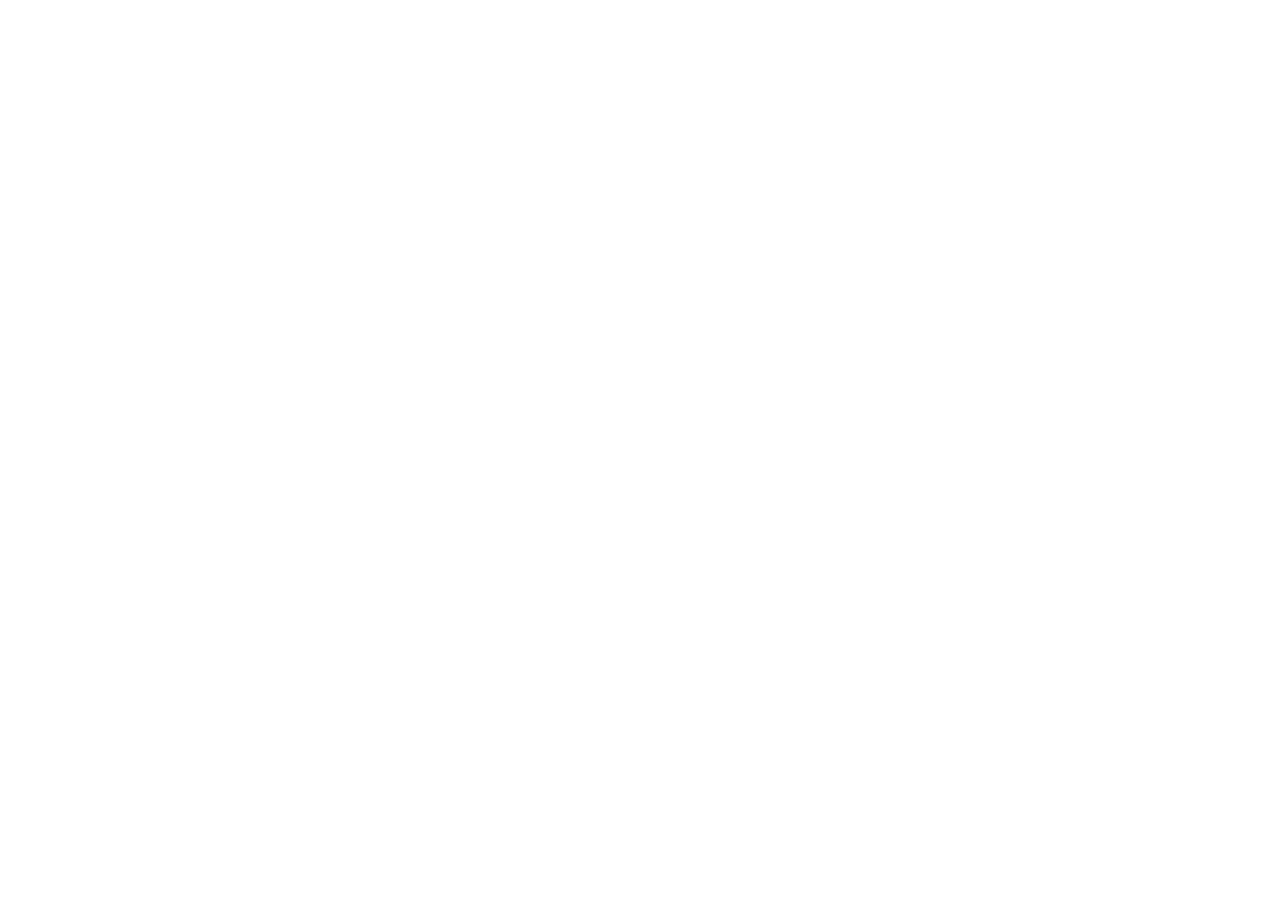
==== commit c5d8ee9c: "Update Stock_watch_list_list.html" ====
--- a/Stock_watch_list_list.html
+++ b/Stock_watch_list_list.html
@@ -1,1151 +1,377 @@
+<!DOCTYPE html>
 <HTML>
 <HEAD>
-<TITLE>Stock watch list</TITLE>
+<TITLE>Stock Watch List</TITLE>
+<style>
+    * {
+        font-family: sans-serif;
+    }
+    table {
+        width: 100%;
+        border-collapse: collapse;
+    }
+    td {
+        width: 33%;
+        vertical-align: top;
+        padding: 10px;
+        box-sizing: border-box; /* Include padding in the width */
+    }
+    .section-header {
+        background-color: grey;
+        color: white;
+        font-weight: bold;
+        padding: 5px;
+        text-align: left;
+    }
+    .red-border {
+        border: 1px solid #ff0000;
+    }
+    .jika-iframe {
+        background: #FFFFFF;
+        border: none;
+        border-radius: 5px;
+        box-shadow: none;
+        width: 100%;
+        height: 450px;
+    }
+    /* Add specific height to TradingView containers to avoid collapse issues */
+    .tradingview-widget-container {
+        height: 400px; /* Adjust as needed */
+        width: 100%;
+    }
+</style>
 </HEAD>
 <BODY>
-<style>
-    * {
-      font-family: sans-serif;
-    }
-</style>
+<div class="tradingview-widget-wrapper">
+    <table id="stockTable"></table>
+</div>
+
 <script type="text/javascript" src="https://s3.tradingview.com/tv.js"></script>
-<div class="tradingview-widget-container">
-<TABLE>
-
-<!--------------------------------------->
-<TR id="Market"><TD BGCOLOR=grey COLSPAN=3><FONT COLOR=white>Market</FONT></TD><TR>
-<TR>
-<TD WIDTH="33%"><!-- TradingView Widget BEGIN -->
-  <div class="tradingview_O01a"></div>
-  <script type="text/javascript" src="https://s3.tradingview.com/external-embedding/embed-widget-hotlists.js" async>
-  { "container_id": "tradingview_O01a", "colorTheme": "light", "dateRange": "12M", "exchange": "US", "showChart": false, "locale": "en",
-  "largeChartUrl": "", "isTransparent": false, "showSymbolLogo": true, "showFloatingTooltip": false, "width": "450", "height": "400"
-}
-  </script>
-<!-- TradingView Widget END --></TD>
-
-<TD WIDTH="33%"style='border: 1px solid #ff0000;'><!-- TradingView Widget BEGIN -->
-<div id="tradingview_O01b"></div>
-ProShares UltraPro QQQ
-<iframe referrerpolicy="origin" width="100%" height="450" style="background: #FFFFFF;border: none; border-radius: 5px; box-shadow:none"
-  src="https://jika.io/embed/area-chart?symbol=TQQQ&selection=three_year&closeKey=close&boxShadow=true&graphColor=1652f0&textColor=161c2d&backgroundColor=FFFFFF&fontFamily=Nunito"></iframe>
-</TD>
-
-
-
-
-<TD WIDTH="33%"><!-- TradingView Widget BEGIN -->
-<div id="tradingview_O01c"></div>
-SPDR S&P 500 ETF Trust
-<iframe referrerpolicy="origin" width="100%" height="450" style="background: #FFFFFF;border: none; border-radius: 5px; box-shadow:none"
-  src="https://jika.io/embed/area-chart?symbol=SPY&selection=three_year&closeKey=close&boxShadow=true&graphColor=1652f0&textColor=161c2d&backgroundColor=FFFFFF&fontFamily=Nunito"></iframe>
-
-<!-- TradingView Widget END --></TD>
-</TR>
-<TR>
-<TD><!-- TradingView Widget BEGIN -->
-iShares 20 Plus Year Treasury Bond ETF
-<iframe referrerpolicy="origin" width="100%" height="450" style="background: #FFFFFF;border: none; border-radius: 5px; box-shadow:none"
-  src="https://jika.io/embed/area-chart?symbol=TLT&selection=three_year&closeKey=close&boxShadow=true&graphColor=1652f0&textColor=161c2d&backgroundColor=FFFFFF&fontFamily=Nunito"></iframe>
-
-<!-- TradingView Widget END --></TD>
-
-<TD style='border: 1px solid #ff0000;'><!-- TradingView Widget BEGIN -->
-<div id="tradingview_22"></div>
-Bitcoin to US$
-<iframe referrerpolicy="origin" width="100%" height="450" style="background: #FFFFFF;border: none; border-radius: 5px; box-shadow:none"
-  src="https://jika.io/embed/area-chart?symbol=BTCUSD&selection=three_year&closeKey=close&boxShadow=true&graphColor=1652f0&textColor=161c2d&backgroundColor=FFFFFF&fontFamily=Nunito"></iframe>
-
-<!-- TradingView Widget END --></TD>
-
-<TD style='border: 1px solid #ff0000;'><!-- TradingView Widget BEGIN -->
-Etherium to US$
-<iframe referrerpolicy="origin" width="100%" height="450" style="background: #FFFFFF;border: none; border-radius: 5px; box-shadow:none"
-  src="https://jika.io/embed/area-chart?symbol=ETHUSD&selection=three_year&closeKey=close&boxShadow=true&graphColor=1652f0&textColor=161c2d&backgroundColor=FFFFFF&fontFamily=Nunito"></iframe>
-
-<!-- TradingView Widget END --></TD>
-
-</TR>
-<!--------------------------------------->
-
-<!--------------------------------------->
-<TR id="EV"><TD BGCOLOR=grey COLSPAN=3><FONT COLOR=white>Auto / Electric vehicles</FONT></TD><TR>
-<TR>
-<TD style='border: 1px solid #ff0000;'><!-- TradingView Widget BEGIN -->
-<div id="tradingview_01"></div>
-Tesla
-<iframe referrerpolicy="origin" width="100%" height="450" style="background: #FFFFFF;border: none; border-radius: 5px; box-shadow:none"
-  src="https://jika.io/embed/area-chart?symbol=TSLA&selection=three_year&closeKey=close&boxShadow=true&graphColor=1652f0&textColor=161c2d&backgroundColor=FFFFFF&fontFamily=Nunito"></iframe>
-
-<!-- TradingView Widget END --></TD>
-
-
-<TD><!-- TradingView Widget BEGIN -->
-<div id="tradingview_02"></div>
-Rivian
-<iframe referrerpolicy="origin" width="100%" height="450" style="background: #FFFFFF;border: none; border-radius: 5px; box-shadow:none"
-  src="https://jika.io/embed/area-chart?symbol=RIVN&selection=three_year&closeKey=close&boxShadow=true&graphColor=1652f0&textColor=161c2d&backgroundColor=FFFFFF&fontFamily=Nunito"></iframe>
-
-<!-- TradingView Widget END --></TD>
-
-
-<TD><!-- TradingView Widget BEGIN -->
-<div id="tradingview_03"></div>
-Lucid
-<iframe referrerpolicy="origin" width="100%" height="450" style="background: #FFFFFF;border: none; border-radius: 5px; box-shadow:none"
-  src="https://jika.io/embed/area-chart?symbol=LCID&selection=three_year&closeKey=close&boxShadow=true&graphColor=1652f0&textColor=161c2d&backgroundColor=FFFFFF&fontFamily=Nunito"></iframe>
-
-<!-- TradingView Widget END --></TD>
-
-
-</TR>
-<TR>
-<TD><!-- TradingView Widget BEGIN -->
-<div id="tradingview_04"></div>
-Nio
-<iframe referrerpolicy="origin" width="100%" height="450" style="background: #FFFFFF;border: none; border-radius: 5px; box-shadow:none"
-  src="https://jika.io/embed/area-chart?symbol=NIO&selection=three_year&closeKey=close&boxShadow=true&graphColor=1652f0&textColor=161c2d&backgroundColor=FFFFFF&fontFamily=Nunito"></iframe>
-
-<!-- TradingView Widget END --></TD>
-
-<TD><!-- TradingView Widget BEGIN -->
-<div id="tradingview_05"></div>
-XPeng
-<iframe referrerpolicy="origin" width="100%" height="450" style="background: #FFFFFF;border: none; border-radius: 5px; box-shadow:none"
-  src="https://jika.io/embed/area-chart?symbol=XPEV&selection=three_year&closeKey=close&boxShadow=true&graphColor=1652f0&textColor=161c2d&backgroundColor=FFFFFF&fontFamily=Nunito"></iframe>
-
-<!-- TradingView Widget END --></TD>
-</TR>
-<TR>
-
-<TD><!-- TradingView Widget BEGIN -->
-<div id="tradingview_06"></div>
-Toyota
-<iframe referrerpolicy="origin" width="100%" height="450" style="background: #FFFFFF;border: none; border-radius: 5px; box-shadow:none"
-  src="https://jika.io/embed/area-chart?symbol=TM&selection=three_year&closeKey=close&boxShadow=true&graphColor=1652f0&textColor=161c2d&backgroundColor=FFFFFF&fontFamily=Nunito"></iframe>
-
-<!-- TradingView Widget END --></TD>
-
-<TD><!-- TradingView Widget BEGIN -->
-<div id="tradingview_ConsumerFord"></div>
-Ford
-<iframe referrerpolicy="origin" width="100%" height="450" style="background: #FFFFFF;border: none; border-radius: 5px; box-shadow:none"
-  src="https://jika.io/embed/area-chart?symbol=F&selection=three_year&closeKey=close&boxShadow=true&graphColor=1652f0&textColor=161c2d&backgroundColor=FFFFFF&fontFamily=Nunito"></iframe>
-
-<!-- TradingView Widget END --></TD>
-
-<TD><!-- TradingView Widget BEGIN -->
-<div id="tradingview_C03c"></div>
-Carvana
-<iframe referrerpolicy="origin" width="100%" height="450" style="background: #FFFFFF;border: none; border-radius: 5px; box-shadow:none"
-  src="https://jika.io/embed/area-chart?symbol=CVNA&selection=three_year&closeKey=close&boxShadow=true&graphColor=1652f0&textColor=161c2d&backgroundColor=FFFFFF&fontFamily=Nunito"></iframe>
-
-<!-- TradingView Widget END --></TD>
-
-</TR>
-<TR>
-
-
-<TD><!-- TradingView Widget BEGIN -->
-<div id="Hertz"></div>
-Hertz
-<iframe referrerpolicy="origin" width="100%" height="450" style="background: #FFFFFF;border: none; border-radius: 5px; box-shadow:none"
-  src="https://jika.io/embed/area-chart?symbol=HTZ&selection=three_year&closeKey=close&boxShadow=true&graphColor=1652f0&textColor=161c2d&backgroundColor=FFFFFF&fontFamily=Nunito"></iframe>
-
-<!-- TradingView Widget END --></TD>
-
-<TD><!-- TradingView Widget BEGIN -->
-<div id="Avis"></div>
-Avis
-<iframe referrerpolicy="origin" width="100%" height="450" style="background: #FFFFFF;border: none; border-radius: 5px; box-shadow:none"
-  src="https://jika.io/embed/area-chart?symbol=CAR&selection=three_year&closeKey=close&boxShadow=true&graphColor=1652f0&textColor=161c2d&backgroundColor=FFFFFF&fontFamily=Nunito"></iframe>
-
-<!-- TradingView Widget END --></TD>
-
-</TR>
-<!--------------------------------------->
-<TR id="Biotech"><TD BGCOLOR=grey COLSPAN=3><FONT COLOR=white>Biotech</FONT></TD><TR>
-
-<TR>
-<TD><!-- TradingView Widget BEGIN -->
-<div id="tradingview_B01a"></div>
-Editas
-<iframe referrerpolicy="origin" width="100%" height="450" style="background: #FFFFFF;border: none; border-radius: 5px; box-shadow:none"
-  src="https://jika.io/embed/area-chart?symbol=EDIT&selection=three_year&closeKey=close&boxShadow=true&graphColor=1652f0&textColor=161c2d&backgroundColor=FFFFFF&fontFamily=Nunito"></iframe>
-
-<!-- TradingView Widget END --></TD>
-
-<TD><!-- TradingView Widget BEGIN -->
-<div id="tradingview_B01b"></div>
-Intellia
-<iframe referrerpolicy="origin" width="100%" height="450" style="background: #FFFFFF;border: none; border-radius: 5px; box-shadow:none"
-  src="https://jika.io/embed/area-chart?symbol=NTLA&selection=three_year&closeKey=close&boxShadow=true&graphColor=1652f0&textColor=161c2d&backgroundColor=FFFFFF&fontFamily=Nunito"></iframe>
-<!-- TradingView Widget END --></TD>
-
-<TD><!-- TradingView Widget BEGIN -->
-<div id="tradingview_B01c"></div>
-CRISPR Therapeutics
-<iframe referrerpolicy="origin" width="100%" height="450" style="background: #FFFFFF;border: none; border-radius: 5px; box-shadow:none"
-  src="https://jika.io/embed/area-chart?symbol=CRSP&selection=three_year&closeKey=close&boxShadow=true&graphColor=1652f0&textColor=161c2d&backgroundColor=FFFFFF&fontFamily=Nunito"></iframe>
-
-<!-- TradingView Widget END --></TD>
-
-</TR>
-<TR>
-<TD style='border: 1px solid #ff0000;'><!-- TradingView Widget BEGIN -->
-<div id="tradingview_B02a"></div>
-Beam
-<iframe referrerpolicy="origin" width="100%" height="450" style="background: #FFFFFF;border: none; border-radius: 5px; box-shadow:none"
-  src="https://jika.io/embed/area-chart?symbol=BEAM&selection=three_year&closeKey=close&boxShadow=true&graphColor=1652f0&textColor=161c2d&backgroundColor=FFFFFF&fontFamily=Nunito"></iframe>
-
-<!-- TradingView Widget END --></TD>
-<TD style='border: 1px solid #ff0000;'><!-- TradingView Widget BEGIN -->
-Prime medicine
-<iframe referrerpolicy="origin" width="100%" height="450" style="background: #FFFFFF;border: none; border-radius: 5px; box-shadow:none"
-  src="https://jika.io/embed/area-chart?symbol=PRME&selection=three_year&closeKey=close&boxShadow=true&graphColor=1652f0&textColor=161c2d&backgroundColor=FFFFFF&fontFamily=Nunito"></iframe>
-
-<!-- TradingView Widget END --></TD>
-
-<TD><!-- TradingView Widget BEGIN -->
-<div id="tradingview_B02c"></div>
-Allogene
-<iframe referrerpolicy="origin" width="100%" height="450" style="background: #FFFFFF;border: none; border-radius: 5px; box-shadow:none"
-  src="https://jika.io/embed/area-chart?symbol=ALLO&selection=three_year&closeKey=close&boxShadow=true&graphColor=1652f0&textColor=161c2d&backgroundColor=FFFFFF&fontFamily=Nunito"></iframe>
-
-</TR>
-<TR>
-
-<TD style='border: 1px solid #ff0000;'><!-- TradingView Widget BEGIN -->
-<div id="tradingview_08"></div>
-BioNTech
-<iframe referrerpolicy="origin" width="100%" height="450" style="background: #FFFFFF;border: none; border-radius: 5px; box-shadow:none"
-  src="https://jika.io/embed/area-chart?symbol=BNTX&selection=three_year&closeKey=close&boxShadow=true&graphColor=1652f0&textColor=161c2d&backgroundColor=FFFFFF&fontFamily=Nunito"></iframe>
-
-<!-- TradingView Widget END --></TD>
-
-<TD style='border: 1px solid #ff0000;'><!-- TradingView Widget BEGIN -->
-<div id="tradingview_09"></div>
-Moderna
-<iframe referrerpolicy="origin" width="100%" height="450" style="background: #FFFFFF;border: none; border-radius: 5px; box-shadow:none"
-  src="https://jika.io/embed/area-chart?symbol=MRNA&selection=three_year&closeKey=close&boxShadow=true&graphColor=1652f0&textColor=161c2d&backgroundColor=FFFFFF&fontFamily=Nunito"></iframe>
-
-<!-- TradingView Widget END --></TD>
-</TR>
-<TR>
-<TD><!-- TradingView Widget BEGIN -->
-<div id="tradingview_B02b"></div>
-Caribou
-<iframe referrerpolicy="origin" width="100%" height="450" style="background: #FFFFFF;border: none; border-radius: 5px; box-shadow:none"
-  src="https://jika.io/embed/area-chart?symbol=CRBU&selection=three_year&closeKey=close&boxShadow=true&graphColor=1652f0&textColor=161c2d&backgroundColor=FFFFFF&fontFamily=Nunito"></iframe>
-
-<!-- TradingView Widget END --></TD>
-
-
-
-<TD><!-- TradingView Widget BEGIN -->
-<div id="tradingview_11"></div>
-Bluebird
-<iframe referrerpolicy="origin" width="100%" height="450" style="background: #FFFFFF;border: none; border-radius: 5px; box-shadow:none"
-  src="https://jika.io/embed/area-chart?symbol=BLUE&selection=three_year&closeKey=close&boxShadow=true&graphColor=1652f0&textColor=161c2d&backgroundColor=FFFFFF&fontFamily=Nunito"></iframe>
-
-<!-- TradingView Widget END --></TD>
-
-<TD>
-<div id="tradingview_12"></div>
-2Seventy Bio
-<iframe referrerpolicy="origin" width="100%" height="450" style="background: #FFFFFF;border: none; border-radius: 5px; box-shadow:none"
-  src="https://jika.io/embed/area-chart?symbol=TSVT&selection=three_year&closeKey=close&boxShadow=true&graphColor=1652f0&textColor=161c2d&backgroundColor=FFFFFF&fontFamily=Nunito"></iframe>
-<!-- TradingView Widget END --></TD>
-
-
-</TR>
-<TR>
-
-<TD><!-- TradingView Widget BEGIN -->
-Schrodinger
-<iframe referrerpolicy="origin" width="100%" height="450" style="background: #FFFFFF;border: none; border-radius: 5px; box-shadow:none"
-  src="https://jika.io/embed/area-chart?symbol=SDGR&selection=three_year&closeKey=close&boxShadow=true&graphColor=1652f0&textColor=161c2d&backgroundColor=FFFFFF&fontFamily=Nunito"></iframe>
-
-<!-- TradingView Widget END --></TD>
-
-<TD><!-- TradingView Widget BEGIN -->
-Recursion Pharma
-<iframe referrerpolicy="origin" width="100%" height="450" style="background: #FFFFFF;border: none; border-radius: 5px; box-shadow:none"
-  src="https://jika.io/embed/area-chart?symbol=RXRX&selection=three_year&closeKey=close&boxShadow=true&graphColor=1652f0&textColor=161c2d&backgroundColor=FFFFFF&fontFamily=Nunito"></iframe>
-
-<!-- TradingView Widget END --></TD>
-
-</TR>
-<TR>
-<TD style='border: 1px solid #ff0000;'><!-- TradingView Widget BEGIN -->
-<div id="tradingview_08a"></div>
-LabCorp
-<iframe referrerpolicy="origin" width="100%" height="450" style="background: #FFFFFF;border: none; border-radius: 5px; box-shadow:none"
-  src="https://jika.io/embed/area-chart?symbol=LH&selection=three_year&closeKey=close&boxShadow=true&graphColor=1652f0&textColor=161c2d&backgroundColor=FFFFFF&fontFamily=Nunito"></iframe>
-
-<!-- TradingView Widget END --></TD>
-
-<TD style='border: 1px solid #ff0000;'><!-- TradingView Widget BEGIN -->
-Medpace
-<div id="tradingview_08b"></div>
-<iframe referrerpolicy="origin" width="100%" height="450" style="background: #FFFFFF;border: none; border-radius: 5px; box-shadow:none"
-  src="https://jika.io/embed/area-chart?symbol=MEDP&selection=three_year&closeKey=close&boxShadow=true&graphColor=1652f0&textColor=161c2d&backgroundColor=FFFFFF&fontFamily=Nunito"></iframe>
-
-<!-- TradingView Widget END --></TD>
-
-<TD><!-- TradingView Widget BEGIN -->
-<div id="tradingview_08c"></div>
-Lonza
-<iframe referrerpolicy="origin" width="100%" height="450" style="background: #FFFFFF;border: none; border-radius: 5px; box-shadow:none"
-  src="https://jika.io/embed/area-chart?symbol=LZAGY&selection=three_year&closeKey=close&boxShadow=true&graphColor=1652f0&textColor=161c2d&backgroundColor=FFFFFF&fontFamily=Nunito"></iframe>
-
-<!-- TradingView Widget END --></TD>
-
-</TR>
-
-<!--------------------------------------->
-<TR id="LifeScience"><TD BGCOLOR=grey COLSPAN=3><FONT COLOR=white>Life Science</FONT></TD><TR>
-<TR>
-<TD><!-- TradingView Widget BEGIN -->
-<div id="tradingview_L01a"></div>
-ThermoFisher
-<iframe referrerpolicy="origin" width="100%" height="450" style="background: #FFFFFF;border: none; border-radius: 5px; box-shadow:none"
-  src="https://jika.io/embed/area-chart?symbol=TMO&selection=three_year&closeKey=close&boxShadow=true&graphColor=1652f0&textColor=161c2d&backgroundColor=FFFFFF&fontFamily=Nunito"></iframe>
-
-<!-- TradingView Widget END --></TD>
-
-<TD><!-- TradingView Widget BEGIN -->
-<div id="tradingview_L01b"></div>
-Danaher
-<iframe referrerpolicy="origin" width="100%" height="450" style="background: #FFFFFF;border: none; border-radius: 5px; box-shadow:none"
-  src="https://jika.io/embed/area-chart?symbol=DHR&selection=three_year&closeKey=close&boxShadow=true&graphColor=1652f0&textColor=161c2d&backgroundColor=FFFFFF&fontFamily=Nunito"></iframe>
-
-<!-- TradingView Widget END --></TD>
-
-</TR>
-<TR>
-<TD><!-- TradingView Widget BEGIN -->
-<div id="tradingview_L01c"></div>
-Illumina
-<iframe referrerpolicy="origin" width="100%" height="450" style="background: #FFFFFF;border: none; border-radius: 5px; box-shadow:none"
-  src="https://jika.io/embed/area-chart?symbol=ILMN&selection=three_year&closeKey=close&boxShadow=true&graphColor=1652f0&textColor=161c2d&backgroundColor=FFFFFF&fontFamily=Nunito"></iframe>
-
-<!-- TradingView Widget END --></TD>
-
-<TD><!-- TradingView Widget BEGIN -->
-<div id="tradingview_06b"></div>
-10x Genomics
-<iframe referrerpolicy="origin" width="100%" height="450" style="background: #FFFFFF;border: none; border-radius: 5px; box-shadow:none"
-  src="https://jika.io/embed/area-chart?symbol=TXG&selection=three_year&closeKey=close&boxShadow=true&graphColor=1652f0&textColor=161c2d&backgroundColor=FFFFFF&fontFamily=Nunito"></iframe>
-
-<!-- TradingView Widget END --></TD>
-
-
-<TD><!-- TradingView Widget BEGIN -->
-<div id="OxfordNanopore"></div>
-Oxford nanopore
-<iframe referrerpolicy="origin" width="100%" height="450" style="background: #FFFFFF;border: none; border-radius: 5px; box-shadow:none"
-  src="https://jika.io/embed/area-chart?symbol=OXBDF&selection=three_year&closeKey=close&boxShadow=true&graphColor=1652f0&textColor=161c2d&backgroundColor=FFFFFF&fontFamily=Nunito"></iframe>
-
-<!-- TradingView Widget END --></TD>
-</TR>
-<TR>
-<TD><!-- TradingView Widget BEGIN -->
-<div id="tradingview_10"></div>
-Ginkgo Bioworks
-<iframe referrerpolicy="origin" width="100%" height="450" style="background: #FFFFFF;border: none; border-radius: 5px; box-shadow:none"
-  src="https://jika.io/embed/area-chart?symbol=DNA&selection=three_year&closeKey=close&boxShadow=true&graphColor=1652f0&textColor=161c2d&backgroundColor=FFFFFF&fontFamily=Nunito"></iframe>
-
-<!-- TradingView Widget END --></TD>
-
-
-<TD><!-- TradingView Widget BEGIN -->
-<div id="tradingview_06a"></div>
-Berkeley Lights
-<iframe referrerpolicy="origin" width="100%" height="450" style="background: #FFFFFF;border: none; border-radius: 5px; box-shadow:none"
-  src="https://jika.io/embed/area-chart?symbol=BLI&selection=three_year&closeKey=close&boxShadow=true&graphColor=1652f0&textColor=161c2d&backgroundColor=FFFFFF&fontFamily=Nunito"></iframe>
-
-<!-- TradingView Widget END --></TD>
-
-<TD><!-- TradingView Widget BEGIN -->
-<div id="908 devices"></div>
-908 devices
-<iframe referrerpolicy="origin" width="100%" height="450" style="background: #FFFFFF;border: none; border-radius: 5px; box-shadow:none"
-  src="https://jika.io/embed/area-chart?symbol=MASS&selection=three_year&closeKey=close&boxShadow=true&graphColor=1652f0&textColor=161c2d&backgroundColor=FFFFFF&fontFamily=Nunito"></iframe>
-
-<!-- TradingView Widget END --></TD>
-
-</TR>
-
-<TR>
-<TD><!-- TradingView Widget BEGIN -->
-Lonza
-<iframe referrerpolicy="origin" width="100%" height="450" style="background: #FFFFFF;border: none; border-radius: 5px; box-shadow:none"
-  src="https://jika.io/embed/area-chart?symbol=LZAGY&selection=three_year&closeKey=close&boxShadow=true&graphColor=1652f0&textColor=161c2d&backgroundColor=FFFFFF&fontFamily=Nunito"></iframe>
-
-<!-- TradingView Widget END --></TD>
-
-
-<TD><!-- TradingView Widget BEGIN -->
-Wuxi Biologics
-<iframe referrerpolicy="origin" width="100%" height="450" style="background: #FFFFFF;border: none; border-radius: 5px; box-shadow:none"
-  src="https://jika.io/embed/area-chart?symbol=WXXWY&selection=three_year&closeKey=close&boxShadow=true&graphColor=1652f0&textColor=161c2d&backgroundColor=FFFFFF&fontFamily=Nunito"></iframe>
-
-<!-- TradingView Widget END --></TD>
-</TR>
-<TR>
-<TD><!-- TradingView Widget BEGIN -->
-Catalent
-<iframe referrerpolicy="origin" width="100%" height="450" style="background: #FFFFFF;border: none; border-radius: 5px; box-shadow:none"
-  src="https://jika.io/embed/area-chart?symbol=CTLT&selection=three_year&closeKey=close&boxShadow=true&graphColor=1652f0&textColor=161c2d&backgroundColor=FFFFFF&fontFamily=Nunito"></iframe>
-
-<!-- TradingView Widget END --></TD>
-
-<TD><!-- TradingView Widget BEGIN -->
-Oxford Biomedica
-<iframe referrerpolicy="origin" width="100%" height="450" style="background: #FFFFFF;border: none; border-radius: 5px; box-shadow:none"
-  src="https://jika.io/embed/area-chart?symbol=OXB&selection=three_year&closeKey=close&boxShadow=true&graphColor=1652f0&textColor=161c2d&backgroundColor=FFFFFF&fontFamily=Nunito"></iframe>
-
-<!-- TradingView Widget END --></TD>
-</TR>
-
-<TR>
-<TD style='border: 1px solid #ff0000;'><!-- TradingView Widget BEGIN -->
-<div id="tradingview_Life04a"></div>
-23&Me
-<iframe referrerpolicy="origin" width="100%" height="450" style="background: #FFFFFF;border: none; border-radius: 5px; box-shadow:none"
-  src="https://jika.io/embed/area-chart?symbol=ME&selection=three_year&closeKey=close&boxShadow=true&graphColor=1652f0&textColor=161c2d&backgroundColor=FFFFFF&fontFamily=Nunito"></iframe>
-
-<!-- TradingView Widget END --></TD>
-
-<TD><!-- TradingView Widget BEGIN -->
-<div id="tradingview_Life04b"></div>
-Hyperfine
-<iframe referrerpolicy="origin" width="100%" height="450" style="background: #FFFFFF;border: none; border-radius: 5px; box-shadow:none"
-  src="https://jika.io/embed/area-chart?symbol=HYPR&selection=three_year&closeKey=close&boxShadow=true&graphColor=1652f0&textColor=161c2d&backgroundColor=FFFFFF&fontFamily=Nunito"></iframe>
-
-<!-- TradingView Widget END --></TD>
-
-<TD><!-- TradingView Widget BEGIN -->
-Butterfly
-<iframe referrerpolicy="origin" width="100%" height="450" style="background: #FFFFFF;border: none; border-radius: 5px; box-shadow:none"
-  src="https://jika.io/embed/area-chart?symbol=BFLY&selection=three_year&closeKey=close&boxShadow=true&graphColor=1652f0&textColor=161c2d&backgroundColor=FFFFFF&fontFamily=Nunito"></iframe>
-
-<!-- TradingView Widget END --></TD>
-
-</TR>
-
-
-
-<!--------------------------------------->
-<TR id="Tech"><TD BGCOLOR=grey COLSPAN=3><FONT COLOR=white>Tech</FONT></TD><TR>
-<TD style='border: 1px solid #ff0000;'><!-- TradingView Widget BEGIN -->
-Apple
-<iframe referrerpolicy="origin" width="100%" height="450" style="background: #FFFFFF;border: none; border-radius: 5px; box-shadow:none"
-  src="https://jika.io/embed/area-chart?symbol=AAPL&selection=three_year&closeKey=close&boxShadow=true&graphColor=1652f0&textColor=161c2d&backgroundColor=FFFFFF&fontFamily=Nunito"></iframe>
-
-<!-- TradingView Widget END --></TD>
-
-<TD style='border: 1px solid #ff0000;'><!-- TradingView Widget BEGIN -->
-<div id="tradingview_14"></div>
-Nvidia
-<iframe referrerpolicy="origin" width="100%" height="450" style="background: #FFFFFF;border: none; border-radius: 5px; box-shadow:none"
-  src="https://jika.io/embed/area-chart?symbol=NVDA&selection=three_year&closeKey=close&boxShadow=true&graphColor=1652f0&textColor=161c2d&backgroundColor=FFFFFF&fontFamily=Nunito"></iframe>
-
-<!-- TradingView Widget END --></TD>
-
-
-<TD style='border: 1px solid #ff0000;'><!-- TradingView Widget BEGIN -->
-<div id="tradingview_15"></div>
-Amazon
-<iframe referrerpolicy="origin" width="100%" height="450" style="background: #FFFFFF;border: none; border-radius: 5px; box-shadow:none"
-  src="https://jika.io/embed/area-chart?symbol=AMZN&selection=three_year&closeKey=close&boxShadow=true&graphColor=1652f0&textColor=161c2d&backgroundColor=FFFFFF&fontFamily=Nunito"></iframe>
-
-<!-- TradingView Widget END --></TD>
-
-</TR>
-<TR>
-<TD><!-- TradingView Widget BEGIN -->
-<div id="tradingview_16"></div>
-Netflix
-<iframe referrerpolicy="origin" width="100%" height="450" style="background: #FFFFFF;border: none; border-radius: 5px; box-shadow:none"
-  src="https://jika.io/embed/area-chart?symbol=NFLX&selection=three_year&closeKey=close&boxShadow=true&graphColor=1652f0&textColor=161c2d&backgroundColor=FFFFFF&fontFamily=Nunito"></iframe>
-
-<!-- TradingView Widget END --></TD>
-
-<TD>
-<!-- TradingView Widget BEGIN -->
-Alphabet
-<iframe referrerpolicy="origin" width="100%" height="450" style="background: #FFFFFF;border: none; border-radius: 5px; box-shadow:none"
-  src="https://jika.io/embed/area-chart?symbol=GOOGL&selection=three_year&closeKey=close&boxShadow=true&graphColor=1652f0&textColor=161c2d&backgroundColor=FFFFFF&fontFamily=Nunito"></iframe>
-
-<!-- TradingView Widget END --></TD>
-
-<TD>
-<!-- TradingView Widget BEGIN -->
-<div id="tradingview_18"></div>
-Microsoft
-<iframe referrerpolicy="origin" width="100%" height="450" style="background: #FFFFFF;border: none; border-radius: 5px; box-shadow:none"
-  src="https://jika.io/embed/area-chart?symbol=MSFT&selection=three_year&closeKey=close&boxShadow=true&graphColor=1652f0&textColor=161c2d&backgroundColor=FFFFFF&fontFamily=Nunito"></iframe>
-
-<!-- TradingView Widget END --></TD>
-
-</TR>
-<TR>
-<TD style='border: 1px solid #ff0000;'><!-- TradingView Widget BEGIN -->
-<div id="tradingview_T03a"></div>
-Zoom
-<iframe referrerpolicy="origin" width="100%" height="450" style="background: #FFFFFF;border: none; border-radius: 5px; box-shadow:none"
-  src="https://jika.io/embed/area-chart?symbol=ZM&selection=three_year&closeKey=close&boxShadow=true&graphColor=1652f0&textColor=161c2d&backgroundColor=FFFFFF&fontFamily=Nunito"></iframe>
-
-<!-- TradingView Widget END --></TD>
-
-<TD><!-- TradingView Widget BEGIN -->
-<div id="tradingview_T03b"></div>
-Palantir
-<iframe referrerpolicy="origin" width="100%" height="450" style="background: #FFFFFF;border: none; border-radius: 5px; box-shadow:none"
-  src="https://jika.io/embed/area-chart?symbol=PLTR&selection=three_year&closeKey=close&boxShadow=true&graphColor=1652f0&textColor=161c2d&backgroundColor=FFFFFF&fontFamily=Nunito"></iframe>
-
-<!-- TradingView Widget END --></TD>
-
-<TD style='border: 1px solid #ff0000;'><!-- TradingView Widget BEGIN -->
-<div id="tradingview_T03c"></div>
-NetApp
-<iframe referrerpolicy="origin" width="100%" height="450" style="background: #FFFFFF;border: none; border-radius: 5px; box-shadow:none"
-  src="https://jika.io/embed/area-chart?symbol=NTAP&selection=three_year&closeKey=close&boxShadow=true&graphColor=1652f0&textColor=161c2d&backgroundColor=FFFFFF&fontFamily=Nunito"></iframe>
-
-<!-- TradingView Widget END --></TD>
-</TR>
-<TR>
-<TD style='border: 1px solid #ff0000;'><!-- TradingView Widget BEGIN -->
-<div id="tradingview_T04a"></div>
-VMWare
-<iframe referrerpolicy="origin" width="100%" height="450" style="background: #FFFFFF;border: none; border-radius: 5px; box-shadow:none"
-  src="https://jika.io/embed/area-chart?symbol=VMW&selection=three_year&closeKey=close&boxShadow=true&graphColor=1652f0&textColor=161c2d&backgroundColor=FFFFFF&fontFamily=Nunito"></iframe>
-<!-- TradingView Widget END --></TD>
-
-<TD><!-- TradingView Widget BEGIN -->
-<div id="tradingview_T04b"></div>
-Salesforce
-<iframe referrerpolicy="origin" width="100%" height="450" style="background: #FFFFFF;border: none; border-radius: 5px; box-shadow:none"
-  src="https://jika.io/embed/area-chart?symbol=CRM&selection=three_year&closeKey=close&boxShadow=true&graphColor=1652f0&textColor=161c2d&backgroundColor=FFFFFF&fontFamily=Nunito"></iframe>
-
-<!-- TradingView Widget END --></TD>
-
-<TD><!-- TradingView Widget BEGIN -->
-<div id="tradingview_T04c"></div>
-Oracle
-<iframe referrerpolicy="origin" width="100%" height="450" style="background: #FFFFFF;border: none; border-radius: 5px; box-shadow:none"
-  src="https://jika.io/embed/area-chart?symbol=ORCL&selection=three_year&closeKey=close&boxShadow=true&graphColor=1652f0&textColor=161c2d&backgroundColor=FFFFFF&fontFamily=Nunito"></iframe>
-
-<!-- TradingView Widget END --></TD>
-
-</TR>
-<!--------------------------------------->
-<TR id="Gaming"><TD BGCOLOR=grey COLSPAN=3><FONT COLOR=white>Gaming</FONT></TD><TR>
-<TR>
-<TD><!-- TradingView Widget BEGIN -->
-<div id="tradingview_Gam01a"></div>
-Roblox
-<iframe referrerpolicy="origin" width="100%" height="450" style="background: #FFFFFF;border: none; border-radius: 5px; box-shadow:none"
-  src="https://jika.io/embed/area-chart?symbol=RBLX&selection=three_year&closeKey=close&boxShadow=true&graphColor=1652f0&textColor=161c2d&backgroundColor=FFFFFF&fontFamily=Nunito"></iframe>
-
-<!-- TradingView Widget END --></TD>
-
-<TD><!-- TradingView Widget BEGIN -->
-<div id="tradingview_Gam01b"></div>
-Electronic Arts
-<iframe referrerpolicy="origin" width="100%" height="450" style="background: #FFFFFF;border: none; border-radius: 5px; box-shadow:none"
-  src="https://jika.io/embed/area-chart?symbol=EA&selection=three_year&closeKey=close&boxShadow=true&graphColor=1652f0&textColor=161c2d&backgroundColor=FFFFFF&fontFamily=Nunito"></iframe>
-
-<!-- TradingView Widget END --></TD>
-
-<TD><!-- TradingView Widget BEGIN -->
-<div id="tradingview_Gam01c"></div>
-Activision
-<iframe referrerpolicy="origin" width="100%" height="450" style="background: #FFFFFF;border: none; border-radius: 5px; box-shadow:none"
-  src="https://jika.io/embed/area-chart?symbol=ATVI&selection=three_year&closeKey=close&boxShadow=true&graphColor=1652f0&textColor=161c2d&backgroundColor=FFFFFF&fontFamily=Nunito"></iframe>
-
-<!-- TradingView Widget END --></TD>
-</TR>
-<TR>
-<TD><!-- TradingView Widget BEGIN -->
-<div id="tradingview_Gam02a"></div>
-TakeTwo interactive
-<iframe referrerpolicy="origin" width="100%" height="450" style="background: #FFFFFF;border: none; border-radius: 5px; box-shadow:none"
-  src="https://jika.io/embed/area-chart?symbol=TTWO&selection=three_year&closeKey=close&boxShadow=true&graphColor=1652f0&textColor=161c2d&backgroundColor=FFFFFF&fontFamily=Nunito"></iframe>
-
-<!-- TradingView Widget END --></TD>
-</TR>
-<TR>
-<TD><!-- TradingView Widget BEGIN -->
-<div id="tradingview_Gam03a"></div>
-Wynn
-<iframe referrerpolicy="origin" width="100%" height="450" style="background: #FFFFFF;border: none; border-radius: 5px; box-shadow:none"
-  src="https://jika.io/embed/area-chart?symbol=WYNN&selection=three_year&closeKey=close&boxShadow=true&graphColor=1652f0&textColor=161c2d&backgroundColor=FFFFFF&fontFamily=Nunito"></iframe>
-
-<!-- TradingView Widget END --></TD>
-
-<TD><!-- TradingView Widget BEGIN -->
-<div id="tradingview_Gam03b"></div>
-Sands
-<iframe referrerpolicy="origin" width="100%" height="450" style="background: #FFFFFF;border: none; border-radius: 5px; box-shadow:none"
-  src="https://jika.io/embed/area-chart?symbol=SCHYY&selection=three_year&closeKey=close&boxShadow=true&graphColor=1652f0&textColor=161c2d&backgroundColor=FFFFFF&fontFamily=Nunito"></iframe>
-
-<!-- TradingView Widget END --></TD>
-
-<TD><!-- TradingView Widget BEGIN -->
-<div id="tradingview_Gam03c"></div>
-Melco
-<iframe referrerpolicy="origin" width="100%" height="450" style="background: #FFFFFF;border: none; border-radius: 5px; box-shadow:none"
-  src="https://jika.io/embed/area-chart?symbol=MLCO&selection=three_year&closeKey=close&boxShadow=true&graphColor=1652f0&textColor=161c2d&backgroundColor=FFFFFF&fontFamily=Nunito"></iframe>
-
-<!-- TradingView Widget END --></TD>
-
-</TR>
-<TR>
-
-<TD><!-- TradingView Widget BEGIN -->
-<div id="tradingview_C05b"></div>
-DraftKings
-<iframe referrerpolicy="origin" width="100%" height="450" style="background: #FFFFFF;border: none; border-radius: 5px; box-shadow:none"
-  src="https://jika.io/embed/area-chart?symbol=DKNG&selection=three_year&closeKey=close&boxShadow=true&graphColor=1652f0&textColor=161c2d&backgroundColor=FFFFFF&fontFamily=Nunito"></iframe>
-
-<!-- TradingView Widget END --></TD>
-</TR>
-<!--------------------------------------->
-<TR id="Banks"><TD BGCOLOR=grey COLSPAN=3><FONT COLOR=white>Financials</FONT></TD><TR>
-<TR>
-<TD style='border: 1px solid #ff0000;'><!-- TradingView Widget BEGIN -->
-<div id="tradingview_Fin01a"></div>
-Goldman Sachs
-<iframe referrerpolicy="origin" width="100%" height="450" style="background: #FFFFFF;border: none; border-radius: 5px; box-shadow:none"
-  src="https://jika.io/embed/area-chart?symbol=GS&selection=three_year&closeKey=close&boxShadow=true&graphColor=1652f0&textColor=161c2d&backgroundColor=FFFFFF&fontFamily=Nunito"></iframe>
-
-<!-- TradingView Widget END --></TD>
-
-<TD><!-- TradingView Widget BEGIN -->
-<div id="tradingview_Fin01b"></div>
-JP Morgan
-<iframe referrerpolicy="origin" width="100%" height="450" style="background: #FFFFFF;border: none; border-radius: 5px; box-shadow:none"
-  src="https://jika.io/embed/area-chart?symbol=JPM&selection=three_year&closeKey=close&boxShadow=true&graphColor=1652f0&textColor=161c2d&backgroundColor=FFFFFF&fontFamily=Nunito"></iframe>
-
-<!-- TradingView Widget END --></TD>
-
-<TD><!-- TradingView Widget BEGIN -->
-<div id="tradingview_Fin01c"></div>
-Bank of America
-<iframe referrerpolicy="origin" width="100%" height="450" style="background: #FFFFFF;border: none; border-radius: 5px; box-shadow:none"
-  src="https://jika.io/embed/area-chart?symbol=BAC&selection=three_year&closeKey=close&boxShadow=true&graphColor=1652f0&textColor=161c2d&backgroundColor=FFFFFF&fontFamily=Nunito"></iframe>
-
-<!-- TradingView Widget END --></TD>
-</TR>
-<TR>
-<TD style='border: 1px solid #ff0000;'><!-- TradingView Widget BEGIN -->
-<div id="tradingview_Fin02a"></div>
-KKR
-<iframe referrerpolicy="origin" width="100%" height="450" style="background: #FFFFFF;border: none; border-radius: 5px; box-shadow:none"
-  src="https://jika.io/embed/area-chart?symbol=KKR&selection=three_year&closeKey=close&boxShadow=true&graphColor=1652f0&textColor=161c2d&backgroundColor=FFFFFF&fontFamily=Nunito"></iframe>
-
-<!-- TradingView Widget END --></TD>
-
-<TD><!-- TradingView Widget BEGIN -->
-<div id="tradingview_Fin02b"></div>
-BlackRock
-<iframe referrerpolicy="origin" width="100%" height="450" style="background: #FFFFFF;border: none; border-radius: 5px; box-shadow:none"
-  src="https://jika.io/embed/area-chart?symbol=BLK&selection=three_year&closeKey=close&boxShadow=true&graphColor=1652f0&textColor=161c2d&backgroundColor=FFFFFF&fontFamily=Nunito"></iframe>
-
-<!-- TradingView Widget END --></TD>
-</TR>
-
-<TR>
-<TD><!-- TradingView Widget BEGIN -->
-<div id="tradingview_Fin03a"></div>
-American Express
-<iframe referrerpolicy="origin" width="100%" height="450" style="background: #FFFFFF;border: none; border-radius: 5px; box-shadow:none"
-  src="https://jika.io/embed/area-chart?symbol=AXP&selection=three_year&closeKey=close&boxShadow=true&graphColor=1652f0&textColor=161c2d&backgroundColor=FFFFFF&fontFamily=Nunito"></iframe>
-
-<!-- TradingView Widget END --></TD>
-
-<TD><!-- TradingView Widget BEGIN -->
-<div id="tradingview_Fin03b"></div>
-Mastercard
-<iframe referrerpolicy="origin" width="100%" height="450" style="background: #FFFFFF;border: none; border-radius: 5px; box-shadow:none"
-  src="https://jika.io/embed/area-chart?symbol=MA&selection=three_year&closeKey=close&boxShadow=true&graphColor=1652f0&textColor=161c2d&backgroundColor=FFFFFF&fontFamily=Nunito"></iframe>
-
-<!-- TradingView Widget END --></TD>
-</TR>
-
-<!--------------------------------------->
-<TR id="FinTech"><TD BGCOLOR=grey COLSPAN=3><FONT COLOR=white>Fin tech</FONT></TD><TR>
-<TR>
-<TD>
-<!-- TradingView Widget BEGIN -->
-<div id="tradingview_19"></div>
-Robinhood
-<iframe referrerpolicy="origin" width="100%" height="450" style="background: #FFFFFF;border: none; border-radius: 5px; box-shadow:none"
-  src="https://jika.io/embed/area-chart?symbol=HOOD&selection=three_year&closeKey=close&boxShadow=true&graphColor=1652f0&textColor=161c2d&backgroundColor=FFFFFF&fontFamily=Nunito"></iframe>
-
-<!-- TradingView Widget END --></TD>
-
-<TD>
-<!-- TradingView Widget BEGIN -->
-<div id="tradingview_20"></div>
-Paypal
-<iframe referrerpolicy="origin" width="100%" height="450" style="background: #FFFFFF;border: none; border-radius: 5px; box-shadow:none"
-  src="https://jika.io/embed/area-chart?symbol=PYPL&selection=three_year&closeKey=close&boxShadow=true&graphColor=1652f0&textColor=161c2d&backgroundColor=FFFFFF&fontFamily=Nunito"></iframe>
-
-<!-- TradingView Widget END --></TD>
-
-<TD>
-<!-- TradingView Widget BEGIN -->
-<div id="tradingview_21"></div>
-Lemonade
-<iframe referrerpolicy="origin" width="100%" height="450" style="background: #FFFFFF;border: none; border-radius: 5px; box-shadow:none"
-  src="https://jika.io/embed/area-chart?symbol=LMND&selection=three_year&closeKey=close&boxShadow=true&graphColor=1652f0&textColor=161c2d&backgroundColor=FFFFFF&fontFamily=Nunito"></iframe>
-
-<!-- TradingView Widget END --></TD>
-
-</TR>
-<!--------------------------------------->
-<TR>
-
-
-<TD>
-<!-- TradingView Widget BEGIN -->
-<div id="tradingview_23"></div>
-Coinbase
-<iframe referrerpolicy="origin" width="100%" height="450" style="background: #FFFFFF;border: none; border-radius: 5px; box-shadow:none"
-  src="https://jika.io/embed/area-chart?symbol=COIN&selection=three_year&closeKey=close&boxShadow=true&graphColor=1652f0&textColor=161c2d&backgroundColor=FFFFFF&fontFamily=Nunito"></iframe>
-
-<!-- TradingView Widget END --></TD>
-
-<TD><!-- TradingView Widget BEGIN -->
-<div id="tradingview_24"></div>
-Block
-<iframe referrerpolicy="origin" width="100%" height="450" style="background: #FFFFFF;border: none; border-radius: 5px; box-shadow:none"
-  src="https://jika.io/embed/area-chart?symbol=SQ&selection=three_year&closeKey=close&boxShadow=true&graphColor=1652f0&textColor=161c2d&backgroundColor=FFFFFF&fontFamily=Nunito"></iframe>
-
-<!-- TradingView Widget END --></TD>
-
-</TR>
-
-<TR>
-<TD><!-- TradingView Widget BEGIN -->
-<div id="tradingview_F04a"></div>
-Affirm
-<iframe referrerpolicy="origin" width="100%" height="450" style="background: #FFFFFF;border: none; border-radius: 5px; box-shadow:none"
-  src="https://jika.io/embed/area-chart?symbol=AFRM&selection=three_year&closeKey=close&boxShadow=true&graphColor=1652f0&textColor=161c2d&backgroundColor=FFFFFF&fontFamily=Nunito"></iframe>
-
-<!-- TradingView Widget END --></TD>
-
-</TR>
-<!--------------------------------------->
-<TR id="BackOffice"><TD BGCOLOR=grey COLSPAN=3><FONT COLOR=white>Back office</FONT></TD><TR>
-<TR>
-<TD>
-<!-- TradingView Widget BEGIN -->
-<div id="tradingview_25"></div>
-Snowflake
-<iframe referrerpolicy="origin" width="100%" height="450" style="background: #FFFFFF;border: none; border-radius: 5px; box-shadow:none"
-  src="https://jika.io/embed/area-chart?symbol=SNOW&selection=three_year&closeKey=close&boxShadow=true&graphColor=1652f0&textColor=161c2d&backgroundColor=FFFFFF&fontFamily=Nunito"></iframe>
-
-<!-- TradingView Widget END --></TD>
-
-<TD>
-<!-- TradingView Widget BEGIN -->
-<div id="tradingview_26"></div>
-Asana
-<iframe referrerpolicy="origin" width="100%" height="450" style="background: #FFFFFF;border: none; border-radius: 5px; box-shadow:none"
-  src="https://jika.io/embed/area-chart?symbol=ASAN&selection=three_year&closeKey=close&boxShadow=true&graphColor=1652f0&textColor=161c2d&backgroundColor=FFFFFF&fontFamily=Nunito"></iframe>
-
-<!-- TradingView Widget END --></TD>
-
-<TD>
-<!-- TradingView Widget BEGIN -->
-DocuSign
-<iframe referrerpolicy="origin" width="100%" height="450" style="background: #FFFFFF;border: none; border-radius: 5px; box-shadow:none"
-  src="https://jika.io/embed/area-chart?symbol=DOCU&selection=three_year&closeKey=close&boxShadow=true&graphColor=1652f0&textColor=161c2d&backgroundColor=FFFFFF&fontFamily=Nunito"></iframe>
-
-<!-- TradingView Widget END --></TD>
-
-</TR>
-<!--------------------------------------->
-<TR>
-<TD>
-<!-- TradingView Widget BEGIN -->
-<div id="tradingview_28"></div>
-UiPath
-<iframe referrerpolicy="origin" width="100%" height="450" style="background: #FFFFFF;border: none; border-radius: 5px; box-shadow:none"
-  src="https://jika.io/embed/area-chart?symbol=PATH&selection=three_year&closeKey=close&boxShadow=true&graphColor=1652f0&textColor=161c2d&backgroundColor=FFFFFF&fontFamily=Nunito"></iframe>
-
-<!-- TradingView Widget END --></TD>
-
-
-<TD>
-<!-- TradingView Widget BEGIN -->
-<div id="tradingview_29"></div>
-ServiceNow
-<iframe referrerpolicy="origin" width="100%" height="450" style="background: #FFFFFF;border: none; border-radius: 5px; box-shadow:none"
-  src="https://jika.io/embed/area-chart?symbol=NOW&selection=three_year&closeKey=close&boxShadow=true&graphColor=1652f0&textColor=161c2d&backgroundColor=FFFFFF&fontFamily=Nunito"></iframe>
-
-<!-- TradingView Widget END --></TD>
-
-
-<TD><!-- TradingView Widget BEGIN -->
-<div id="tradingview_29"></div>
-Monday.com
-<iframe referrerpolicy="origin" width="100%" height="450" style="background: #FFFFFF;border: none; border-radius: 5px; box-shadow:none"
-  src="https://jika.io/embed/area-chart?symbol=MNDY&selection=three_year&closeKey=close&boxShadow=true&graphColor=1652f0&textColor=161c2d&backgroundColor=FFFFFF&fontFamily=Nunito"></iframe>
-
-<!-- TradingView Widget END --></TD>
-
-</TR>
-
-<TR>
-
-<TD><!-- TradingView Widget BEGIN -->
-<div id="WorkDay"></div>
-Workday
-<iframe referrerpolicy="origin" width="100%" height="450" style="background: #FFFFFF;border: none; border-radius: 5px; box-shadow:none"
-  src="https://jika.io/embed/area-chart?symbol=WDAY&selection=three_year&closeKey=close&boxShadow=true&graphColor=1652f0&textColor=161c2d&backgroundColor=FFFFFF&fontFamily=Nunito"></iframe>
-
-<!-- TradingView Widget END --></TD>
-
-</TR>
-<!--------------------------------------->
-
-
-<!--------------------------------------->
-<TR id="Social"><TD BGCOLOR=grey COLSPAN=3><FONT COLOR=white>Social</FONT></TD><TR>
-<TR>
-
-<TD>
-<!-- TradingView Widget BEGIN -->
-<div id="tradingview_31"></div>
-Snap
-<iframe referrerpolicy="origin" width="100%" height="450" style="background: #FFFFFF;border: none; border-radius: 5px; box-shadow:none"
-  src="https://jika.io/embed/area-chart?symbol=SNAP&selection=three_year&closeKey=close&boxShadow=true&graphColor=1652f0&textColor=161c2d&backgroundColor=FFFFFF&fontFamily=Nunito"></iframe>
-
-<!-- TradingView Widget END --></TD>
-
-<TD>
-<!-- TradingView Widget BEGIN -->
-<div id="tradingview_32"></div>
-Match.com
-<iframe referrerpolicy="origin" width="100%" height="450" style="background: #FFFFFF;border: none; border-radius: 5px; box-shadow:none"
-  src="https://jika.io/embed/area-chart?symbol=MTCH&selection=three_year&closeKey=close&boxShadow=true&graphColor=1652f0&textColor=161c2d&backgroundColor=FFFFFF&fontFamily=Nunito"></iframe>
-
-<!-- TradingView Widget END --></TD>
-
-<TD>
-<!-- TradingView Widget BEGIN -->
-<div id="tradingview_33"></div>
-Bumble
-<iframe referrerpolicy="origin" width="100%" height="450" style="background: #FFFFFF;border: none; border-radius: 5px; box-shadow:none"
-  src="https://jika.io/embed/area-chart?symbol=BMBL&selection=three_year&closeKey=close&boxShadow=true&graphColor=1652f0&textColor=161c2d&backgroundColor=FFFFFF&fontFamily=Nunito"></iframe>
-
-<!-- TradingView Widget END --></TD>
-
-</TR>
-<TR>
-<TD><!-- TradingView Widget BEGIN -->
-<div id="tradingview_34"></div>
-Meta
-<iframe referrerpolicy="origin" width="100%" height="450" style="background: #FFFFFF;border: none; border-radius: 5px; box-shadow:none"
-  src="https://jika.io/embed/area-chart?symbol=META&selection=three_year&closeKey=close&boxShadow=true&graphColor=1652f0&textColor=161c2d&backgroundColor=FFFFFF&fontFamily=Nunito"></iframe>
-
-<!-- TradingView Widget END --></TD>
-
-<TD><!-- TradingView Widget BEGIN -->
-<div id="tradingview_35"></div>
-Twitter/X
-<iframe referrerpolicy="origin" width="100%" height="450" style="background: #FFFFFF;border: none; border-radius: 5px; box-shadow:none"
-  src="https://jika.io/embed/area-chart?symbol=TWTR&selection=three_year&closeKey=close&boxShadow=true&graphColor=1652f0&textColor=161c2d&backgroundColor=FFFFFF&fontFamily=Nunito"></iframe>
-
-<!-- TradingView Widget END --></TD>
-</TR>
-
-<!--------------------------------------->
-<TR id="Consumer"><TD BGCOLOR=grey COLSPAN=3><FONT COLOR=white>Consumer</FONT></TD><TR>
-<TR>
-
-<TD><!-- TradingView Widget BEGIN -->
-<div id="tradingview_C06b"></div>
-Doordash
-<iframe referrerpolicy="origin" width="100%" height="450" style="background: #FFFFFF;border: none; border-radius: 5px; box-shadow:none"
-  src="https://jika.io/embed/area-chart?symbol=DASH&selection=three_year&closeKey=close&boxShadow=true&graphColor=1652f0&textColor=161c2d&backgroundColor=FFFFFF&fontFamily=Nunito"></iframe>
-
-<!-- TradingView Widget END --></TD>
-
-<TD><!-- TradingView Widget BEGIN -->
-<div id="tradingview_C01b"></div>
-Beyond Meat
-<iframe referrerpolicy="origin" width="100%" height="450" style="background: #FFFFFF;border: none; border-radius: 5px; box-shadow:none"
-  src="https://jika.io/embed/area-chart?symbol=BYND&selection=three_year&closeKey=close&boxShadow=true&graphColor=1652f0&textColor=161c2d&backgroundColor=FFFFFF&fontFamily=Nunito"></iframe>
-
-<!-- TradingView Widget END --></TD>
-
-<TD><!-- TradingView Widget BEGIN -->
-<div id="tradingview_C04d"></div>
-Blue Apron
-<iframe referrerpolicy="origin" width="100%" height="450" style="background: #FFFFFF;border: none; border-radius: 5px; box-shadow:none"
-  src="https://jika.io/embed/area-chart?symbol=APRN&selection=three_year&closeKey=close&boxShadow=true&graphColor=1652f0&textColor=161c2d&backgroundColor=FFFFFF&fontFamily=Nunito"></iframe>
-
-<!-- TradingView Widget END --></TD>
-
-</TR>
-<TR>
-
-<TD><!-- TradingView Widget BEGIN -->
-<div id="tradingview_C04a"></div>
-Papa John's
-<iframe referrerpolicy="origin" width="100%" height="450" style="background: #FFFFFF;border: none; border-radius: 5px; box-shadow:none"
-  src="https://jika.io/embed/area-chart?symbol=PZZA&selection=three_year&closeKey=close&boxShadow=true&graphColor=1652f0&textColor=161c2d&backgroundColor=FFFFFF&fontFamily=Nunito"></iframe>
-
-<!-- TradingView Widget END --></TD>
-
-<TD><!-- TradingView Widget BEGIN -->
-<div id="tradingview_C04b"></div>
-Domino's Pizza
-<iframe referrerpolicy="origin" width="100%" height="450" style="background: #FFFFFF;border: none; border-radius: 5px; box-shadow:none"
-  src="https://jika.io/embed/area-chart?symbol=DPZ&selection=three_year&closeKey=close&boxShadow=true&graphColor=1652f0&textColor=161c2d&backgroundColor=FFFFFF&fontFamily=Nunito"></iframe>
-
-<!-- TradingView Widget END --></TD>
-
-<TD><!-- TradingView Widget BEGIN -->
-<div id="tradingview_C04c"></div>
-Chipotle
-<iframe referrerpolicy="origin" width="100%" height="450" style="background: #FFFFFF;border: none; border-radius: 5px; box-shadow:none"
-  src="https://jika.io/embed/area-chart?symbol=CMG&selection=three_year&closeKey=close&boxShadow=true&graphColor=1652f0&textColor=161c2d&backgroundColor=FFFFFF&fontFamily=Nunito"></iframe>
-
-<!-- TradingView Widget END --></TD>
-</TR>
-<TR>
-
-<TD><!-- TradingView Widget BEGIN -->
-<div id="tradingview_C01a"></div>
-Stitch Fix
-<iframe referrerpolicy="origin" width="100%" height="450" style="background: #FFFFFF;border: none; border-radius: 5px; box-shadow:none"
-  src="https://jika.io/embed/area-chart?symbol=BYND&selection=three_year&closeKey=close&boxShadow=true&graphColor=1652f0&textColor=161c2d&backgroundColor=FFFFFF&fontFamily=Nunito"></iframe>
-
-<!-- TradingView Widget END --></TD>
-
-<TD><!-- TradingView Widget BEGIN -->
-<div id="tradingview_C02a"></div>
-Warby Parker
-<iframe referrerpolicy="origin" width="100%" height="450" style="background: #FFFFFF;border: none; border-radius: 5px; box-shadow:none"
-  src="https://jika.io/embed/area-chart?symbol=WRBY&selection=three_year&closeKey=close&boxShadow=true&graphColor=1652f0&textColor=161c2d&backgroundColor=FFFFFF&fontFamily=Nunito"></iframe>
-
-<!-- TradingView Widget END --></TD>
-
-<TD><!-- TradingView Widget BEGIN -->
-<div id="tradingview_C01c"></div>
-Lululemon
-<iframe referrerpolicy="origin" width="100%" height="450" style="background: #FFFFFF;border: none; border-radius: 5px; box-shadow:none"
-  src="https://jika.io/embed/area-chart?symbol=LULU&selection=three_year&closeKey=close&boxShadow=true&graphColor=1652f0&textColor=161c2d&backgroundColor=FFFFFF&fontFamily=Nunito"></iframe>
-
-<!-- TradingView Widget END --></TD>
-</TR>
-
-<TR>
-<TD><!-- TradingView Widget BEGIN -->
-<div id="tradingview_C02b"></div>
-Vista Outdoor
-<iframe referrerpolicy="origin" width="100%" height="450" style="background: #FFFFFF;border: none; border-radius: 5px; box-shadow:none"
-  src="https://jika.io/embed/area-chart?symbol=VSTO&selection=three_year&closeKey=close&boxShadow=true&graphColor=1652f0&textColor=161c2d&backgroundColor=FFFFFF&fontFamily=Nunito"></iframe>
-
-<!-- TradingView Widget END --></TD>
-
-<TD><!-- TradingView Widget BEGIN -->
-<div id="tradingview_C02c"></div>
-Pool Corp
-<iframe referrerpolicy="origin" width="100%" height="450" style="background: #FFFFFF;border: none; border-radius: 5px; box-shadow:none"
-  src="https://jika.io/embed/area-chart?symbol=POOL&selection=three_year&closeKey=close&boxShadow=true&graphColor=1652f0&textColor=161c2d&backgroundColor=FFFFFF&fontFamily=Nunito"></iframe>
-
-<!-- TradingView Widget END --></TD>
-
-</TR>
-
-
-<TR>
-
-<TD style='border: 1px solid #ff0000;'><!-- TradingView Widget BEGIN -->
-<div id="tradingview_C03a"></div>
-HomeDepot
-<iframe referrerpolicy="origin" width="100%" height="450" style="background: #FFFFFF;border: none; border-radius: 5px; box-shadow:none"
-  src="https://jika.io/embed/area-chart?symbol=HD&selection=three_year&closeKey=close&boxShadow=true&graphColor=1652f0&textColor=161c2d&backgroundColor=FFFFFF&fontFamily=Nunito"></iframe>
-
-<!-- TradingView Widget END --></TD>
-
-<TD><!-- TradingView Widget BEGIN -->
-<div id="tradingview_C03b"></div>
-Restoration Hardware
-<iframe referrerpolicy="origin" width="100%" height="450" style="background: #FFFFFF;border: none; border-radius: 5px; box-shadow:none"
-  src="https://jika.io/embed/area-chart?symbol=RH&selection=three_year&closeKey=close&boxShadow=true&graphColor=1652f0&textColor=161c2d&backgroundColor=FFFFFF&fontFamily=Nunito"></iframe>
-
-<!-- TradingView Widget END --></TD>
-
-<TD style='border: 1px solid #ff0000;'><!-- TradingView Widget BEGIN -->
-<div id="tradingview_C05a"></div>
-Mid-America Appartment Communities
-<iframe referrerpolicy="origin" width="100%" height="450" style="background: #FFFFFF;border: none; border-radius: 5px; box-shadow:none"
-  src="https://jika.io/embed/area-chart?symbol=MAA&selection=three_year&closeKey=close&boxShadow=true&graphColor=1652f0&textColor=161c2d&backgroundColor=FFFFFF&fontFamily=Nunito"></iframe>
-
-<!-- TradingView Widget END --></TD>
-</TR>
-
-
-<TR>
-<TD><!-- TradingView Widget BEGIN -->
-<div id="tradingview_C06a"></div>
-Generac
-<iframe referrerpolicy="origin" width="100%" height="450" style="background: #FFFFFF;border: none; border-radius: 5px; box-shadow:none"
-  src="https://jika.io/embed/area-chart?symbol=GNRC&selection=three_year&closeKey=close&boxShadow=true&graphColor=1652f0&textColor=161c2d&backgroundColor=FFFFFF&fontFamily=Nunito"></iframe>
-
-<!-- TradingView Widget END --></TD>
-
-
-<TD><!-- TradingView Widget BEGIN -->
-<div id="tradingview_C05c"></div>
-AirBnb
-<iframe referrerpolicy="origin" width="100%" height="450" style="background: #FFFFFF;border: none; border-radius: 5px; box-shadow:none"
-  src="https://jika.io/embed/area-chart?symbol=ABNB&selection=three_year&closeKey=close&boxShadow=true&graphColor=1652f0&textColor=161c2d&backgroundColor=FFFFFF&fontFamily=Nunito"></iframe>
-
-<!-- TradingView Widget END --></TD>
-
-</TR>
-
-<!--------------------------------------->
-<TR id="FlagshipPioneering"><TD BGCOLOR=grey COLSPAN=3><FONT COLOR=white>Flagship Pioneering</FONT></TD><TR>
-<TR>
-
-<TD><!-- TradingView Widget BEGIN --><div id="Agios"></div>
-Agios
-<iframe referrerpolicy="origin" width="100%" height="450" style="background: #FFFFFF;border: none; border-radius: 5px; box-shadow:none"
-  src="https://jika.io/embed/area-chart?symbol=AGIO&selection=three_year&closeKey=close&boxShadow=true&graphColor=1652f0&textColor=161c2d&backgroundColor=FFFFFF&fontFamily=Nunito"></iframe>
-
-<!-- TradingView Widget END --></TD>
-
-<TD><!-- TradingView Widget BEGIN --><div id="Axcella"></div>
-Axcella
-<!-- TradingView Widget END --></TD>
-
-<TD><!-- TradingView Widget BEGIN --><div id="Seres"></div>
-Seres
-<iframe referrerpolicy="origin" width="100%" height="450" style="background: #FFFFFF;border: none; border-radius: 5px; box-shadow:none"
-  src="https://jika.io/embed/area-chart?symbol=MCRB&selection=three_year&closeKey=close&boxShadow=true&graphColor=1652f0&textColor=161c2d&backgroundColor=FFFFFF&fontFamily=Nunito"></iframe>
-
-<!-- TradingView Widget END --></TD>
-</TR>
-
-<TR>
-
-<TD><!-- TradingView Widget BEGIN --><div id="Syros"></div>
-Syros
-<iframe referrerpolicy="origin" width="100%" height="450" style="background: #FFFFFF;border: none; border-radius: 5px; box-shadow:none"
-  src="https://jika.io/embed/area-chart?symbol=SYRS&selection=three_year&closeKey=close&boxShadow=true&graphColor=1652f0&textColor=161c2d&backgroundColor=FFFFFF&fontFamily=Nunito"></iframe>
-
-<!-- TradingView Widget END --></TD>
-
-<TD><!-- TradingView Widget BEGIN --><div id="Sigilon"></div>
-Sigilon
-<!-- TradingView Widget END --></TD>
-
-<TD><!-- TradingView Widget BEGIN --><div id="Editas"></div>
-Editas
-<iframe referrerpolicy="origin" width="100%" height="450" style="background: #FFFFFF;border: none; border-radius: 5px; box-shadow:none"
-  src="https://jika.io/embed/area-chart?symbol=EDIT&selection=three_year&closeKey=close&boxShadow=true&graphColor=1652f0&textColor=161c2d&backgroundColor=FFFFFF&fontFamily=Nunito"></iframe>
-
-<!-- TradingView Widget END --></TD>
-</TR>
-
-<TR>
-
-<TD><!-- TradingView Widget BEGIN --><div id="Rubius"></div>
-Rubius<!-- TradingView Widget END --></TD>
-
-<TD><!-- TradingView Widget BEGIN --><div id="Codiak"></div>
-Codiak
-<iframe referrerpolicy="origin" width="100%" height="450" style="background: #FFFFFF;border: none; border-radius: 5px; box-shadow:none"
-  src="https://jika.io/embed/area-chart?symbol=CDAK&selection=three_year&closeKey=close&boxShadow=true&graphColor=1652f0&textColor=161c2d&backgroundColor=FFFFFF&fontFamily=Nunito"></iframe>
-<!-- TradingView Widget END --></TD>
-
-<TD><!-- TradingView Widget BEGIN --><div id="Kaleido"></div>
-Kaleido
-<!-- TradingView Widget END --></TD>
-</TR>
-
-
-<TR>
-
-<TD><!-- TradingView Widget BEGIN --><div id="Denali"></div>
-Denali
-<iframe referrerpolicy="origin" width="100%" height="450" style="background: #FFFFFF;border: none; border-radius: 5px; box-shadow:none"
-  src="https://jika.io/embed/area-chart?symbol=DNLI&selection=three_year&closeKey=close&boxShadow=true&graphColor=1652f0&textColor=161c2d&backgroundColor=FFFFFF&fontFamily=Nunito"></iframe>
-<!-- TradingView Widget END --></TD>
-
-<TD><!-- TradingView Widget BEGIN --><div id="Evelo"></div>
-Evelo
-<iframe referrerpolicy="origin" width="100%" height="450" style="background: #FFFFFF;border: none; border-radius: 5px; box-shadow:none"
-  src="https://jika.io/embed/area-chart?symbol=EVLO&selection=three_year&closeKey=close&boxShadow=true&graphColor=1652f0&textColor=161c2d&backgroundColor=FFFFFF&fontFamily=Nunito"></iframe>
-
-<!-- TradingView Widget END --></TD>
-
-<TD><!-- TradingView Widget BEGIN --><div id="Sana"></div>
-Sana
-<iframe referrerpolicy="origin" width="100%" height="450" style="background: #FFFFFF;border: none; border-radius: 5px; box-shadow:none"
-  src="https://jika.io/embed/area-chart?symbol=SANA&selection=three_year&closeKey=close&boxShadow=true&graphColor=1652f0&textColor=161c2d&backgroundColor=FFFFFF&fontFamily=Nunito"></iframe>
-
-<!-- TradingView Widget END --></TD>
-</TR>
-
-
-<TR>
-
-<TD><!-- TradingView Widget BEGIN --><div id="Foghorn"></div>
-Foghorn
-<iframe referrerpolicy="origin" width="100%" height="450" style="background: #FFFFFF;border: none; border-radius: 5px; box-shadow:none"
-  src="https://jika.io/embed/area-chart?symbol=FHTX&selection=three_year&closeKey=close&boxShadow=true&graphColor=1652f0&textColor=161c2d&backgroundColor=FFFFFF&fontFamily=Nunito"></iframe>
-
-<!-- TradingView Widget END --></TD>
-
-<TD><!-- TradingView Widget BEGIN --><div id="Omega"></div>
-Omega
-<iframe referrerpolicy="origin" width="100%" height="450" style="background: #FFFFFF;border: none; border-radius: 5px; box-shadow:none"
-  src="https://jika.io/embed/area-chart?symbol=OMGA&selection=three_year&closeKey=close&boxShadow=true&graphColor=1652f0&textColor=161c2d&backgroundColor=FFFFFF&fontFamily=Nunito"></iframe>
-<!-- TradingView Widget END --></TD>
-
-<TD><!-- TradingView Widget BEGIN --><div id="Quanterix"></div>
-Quanterix
-<iframe referrerpolicy="origin" width="100%" height="450" style="background: #FFFFFF;border: none; border-radius: 5px; box-shadow:none"
-  src="https://jika.io/embed/area-chart?symbol=QTRX&selection=three_year&closeKey=close&boxShadow=true&graphColor=1652f0&textColor=161c2d&backgroundColor=FFFFFF&fontFamily=Nunito"></iframe>
-
-<!-- TradingView Widget END --></TD>
-</TR>
-
-
-
-<TR>
-
-<TD><!-- TradingView Widget BEGIN --><div id="Transmedics"></div>
-Transmedics
-<iframe referrerpolicy="origin" width="100%" height="450" style="background: #FFFFFF;border: none; border-radius: 5px; box-shadow:none"
-  src="https://jika.io/embed/area-chart?symbol=TMDX&selection=three_year&closeKey=close&boxShadow=true&graphColor=1652f0&textColor=161c2d&backgroundColor=FFFFFF&fontFamily=Nunito"></iframe>
-
-<!-- TradingView Widget END --></TD>
-
-<TD><!-- TradingView Widget BEGIN --><div id="Moderna"></div>
-Moderna
-<iframe referrerpolicy="origin" width="100%" height="450" style="background: #FFFFFF;border: none; border-radius: 5px; box-shadow:none"
-  src="https://jika.io/embed/area-chart?symbol=mrna&selection=three_year&closeKey=close&boxShadow=true&graphColor=1652f0&textColor=161c2d&backgroundColor=FFFFFF&fontFamily=Nunito"></iframe>
-
-<!-- TradingView Widget END --></TD>
-
-</TR>
-
-</TABLE>
-</div>
-
+
+<script type="text/javascript">
+    const stockData = [
+        {
+            section: "Market",
+            tag: "Market",
+            items: [
+                {
+                    title: "",
+                    type: "tradingview_hotlists",
+                    containerId: "hotlist",
+                    options: {
+                        "container_id": "hotlist",
+                        "colorTheme": "light",
+                        "dateRange": "12M",
+                        "exchange": "US",
+                        "showChart": false,
+                        "locale": "en",
+                        "largeChartUrl": "",
+                        "isTransparent": false,
+                        "showSymbolLogo": true,
+                        "showFloatingTooltip": false,
+                        "width": "100%", // Use 100% for responsiveness within the cell
+                        "height": "300"
+                    }
+                },
+                { title: "ProShares UltraPro QQQ", symbol: "TQQQ", border: true },
+                { title: "SPDR S&P 500 ETF Trust", symbol: "SPY" },
+                { title: "iShares 20 Plus Year Treasury Bond ETF", symbol: "TLT" },
+                { title: "Bitcoin to US$", symbol: "BTCUSD", border: true },
+                { title: "Etherium to US$", symbol: "ETHUSD", border: true }
+            ]
+        },
+        {
+            section: "Auto / Electric vehicles",
+            tag: "EV",
+            items: [
+                { title: "Tesla", symbol: "TSLA", border: true },
+                { title: "Rivian", symbol: "RIVN" },
+                { title: "Lucid", symbol: "LCID" },
+                { title: "Nio", symbol: "NIO" },
+                { title: "XPeng", symbol: "XPEV" },
+                { title: "Toyota", symbol: "TM" },
+                { title: "Ford", symbol: "F" },
+                { title: "Carvana", symbol: "CVNA" },
+                { title: "Hertz", symbol: "HTZ" },
+                { title: "Avis", symbol: "CAR" }
+            ]
+        },
+        {
+            section: "Biotech",
+            tag: "Biotech",
+            items: [
+                { title: "Editas", symbol: "EDIT" },
+                { title: "Intellia", symbol: "NTLA" },
+                { title: "CRISPR Therapeutics", symbol: "CRSP" },
+                { title: "Beam", symbol: "BEAM", border: true },
+                { title: "Prime medicine", symbol: "PRME", border: true },
+                { title: "Allogene", symbol: "ALLO" },
+                { title: "BioNTech", symbol: "BNTX", border: true },
+                { title: "Moderna", symbol: "MRNA", border: true },
+                { title: "Caribou", symbol: "CRBU" },
+                { title: "Bluebird", symbol: "BLUE" },
+                { title: "2Seventy Bio", symbol: "TSVT" },
+                { title: "Schrodinger", symbol: "SDGR" },
+                { title: "Recursion Pharma", symbol: "RXRX" },
+                { title: "LabCorp", symbol: "LH", border: true },
+                { title: "Medpace", symbol: "MEDP", border: true },
+                { title: "Lonza", symbol: "LZAGY" }
+            ]
+        },
+        {
+            section: "Life Science",
+            tag: "LifeScience",
+            items: [
+                { title: "ThermoFisher", symbol: "TMO" },
+                { title: "Danaher", symbol: "DHR" },
+                { title: "Illumina", symbol: "ILMN" },
+                { title: "10x Genomics", symbol: "TXG" },
+                { title: "Oxford nanopore", symbol: "OXBDF" },
+                { title: "Ginkgo Bioworks", symbol: "DNA" },
+                { title: "Berkeley Lights", symbol: "BLI" },
+                { title: "908 devices", symbol: "MASS" },
+                { title: "Lonza", symbol: "LZAGY" },
+                { title: "Wuxi Biologics", symbol: "WXXWY" },
+                { title: "Catalent", symbol: "CTLT" },
+                { title: "Oxford Biomedica", symbol: "OXB" },
+                { title: "23&Me", symbol: "ME", border: true },
+                { title: "Hyperfine", symbol: "HYPR" },
+                { title: "Butterfly", symbol: "BFLY" }
+            ]
+        },
+        {
+            section: "Tech",
+            tag: "Tech",
+            items: [
+                { title: "Apple", symbol: "AAPL", border: true },
+                { title: "Nvidia", symbol: "NVDA", border: true },
+                { title: "Amazon", symbol: "AMZN", border: true },
+                { title: "Netflix", symbol: "NFLX" },
+                { title: "Alphabet", symbol: "GOOGL" },
+                { title: "Microsoft", symbol: "MSFT" },
+                { title: "Zoom", symbol: "ZM", border: true },
+                { title: "Palantir", symbol: "PLTR" },
+                { title: "NetApp", symbol: "NTAP", border: true },
+                { title: "VMWare", symbol: "VMW", border: true },
+                { title: "Salesforce", symbol: "CRM" },
+                { title: "Oracle", symbol: "ORCL" }
+            ]
+        },
+        {
+            section: "Gaming",
+            tag: "Gaming",
+            items: [
+                { title: "Roblox", symbol: "RBLX" },
+                { title: "Electronic Arts", symbol: "EA" },
+                { title: "Activision", symbol: "ATVI" },
+                { title: "TakeTwo interactive", symbol: "TTWO" },
+                { title: "Wynn", symbol: "WYNN" },
+                { title: "Sands", symbol: "SCHYY" },
+                { title: "Melco", symbol: "MLCO" },
+                { title: "DraftKings", symbol: "DKNG" }
+            ]
+        },
+        {
+            section: "Financials",
+            tag: "Banks",
+            items: [
+                { title: "Goldman Sachs", symbol: "GS", border: true }
+                { title: "JP Morgan", symbol: "JPM", border: true }
+                { title: "Bank of America", symbol: "BAC", border: false }
+                { title: "KKR", symbol: "KKR", border: false }
+                { title: "American Express", symbol: "AXP", border: false }
+                { title: "Mastercard", symbol: "MA", border: false }
+            ]
+        },
+        {
+            section: "Fin Tech",
+            tag: "FinTech",
+            items: [
+                { title: "Robinhood", symbol: "HOOD", border: false }
+                { title: "Paypal", symbol: "PYPL", border: false }
+                { title: "Lemonade", symbol: "LMND", border: false }
+                { title: "Coinbase", symbol: "COIN", border: false }
+                { title: "Block", symbol: "SQ", border: false }
+                { title: "Affirm", symbol: "AFRM", border: false }
+            ]
+        },
+        {
+            section: "Back Office",
+            tag: "BackOffice",
+            items: [
+                { title: "Snowflake", symbol: "SNOW", border: false }
+                { title: "Asana", symbol: "ASAN", border: false }
+                { title: "DocuSign", symbol: "DOCU", border: false }
+                { title: "UiPath", symbol: "PATH", border: false }
+                { title: "ServiceNow", symbol: "NOW", border: false }
+                { title: "Monday.com", symbol: "MNDY", border: false }
+                { title: "Workday", symbol: "WDAY", border: false }
+            ]
+        }, 
+        {
+            section: "Social",
+            tag: "Social",
+            items: [
+                { title: "Meta", symbol: "META", border: false }
+                { title: "Snap", symbol: "SNAP", border: false }
+                { title: "Reddit", symbol: "RDDT", border: false }
+                { title: "Match", symbol: "MTCH", border: false }
+                { title: "Bumble", symbol: "BMBL", border: false }
+            ]
+        },                
+        {
+            section: "Consumer",
+            tag: "Consumer",
+            items: [
+                { title: "Doordash", symbol: "DASH", border: true }
+                { title: "Chipotle", symbol: "CMG", border: true }
+                { title: "Brinker (Chili's)", symbol: "EAT", border: true }
+                { title: "Lululemon", symbol: "LULU", border: true }
+                
+                { title: "Home Depot", symbol: "HD", border: false }
+                { title: "Restoration Hardware", symbol: "RH", border: false }
+                
+                { title: "Air BNB", symbol: "ABNB", border: false }
+                { title: "Generac", symbol: "GNRC", border: false }
+                { title: "Mid-America Apartment Communities", symbol: "MAA", border: false }
+                
+                { title: "Beyond Meat", symbol: "BYND", border: false }
+                { title: "Blue Apron", symbol: "APRN", border: false }
+                
+                { title: "Papa John's", symbol: "PZZA", border: false }
+                { title: "Domino's Pizza", symbol: "DPZ", border: false }
+                { title: "Stitch Fix", symbol: "SFIX", border: false }
+                { title: "Warby Parker", symbol: "WRBY", border: false }
+                { title: "Vista Outdoor", symbol: "VSTO", border: false }
+                { title: "Pool Corp", symbol: "POOL", border: false }
+                
+            ]
+        },                
+        {
+            section: "Flagship Pioneering",
+            tag: "FlagshipPioneering",
+            items: [
+                { title: "Agios", symbol: "AGIO", border: false }
+                { title: "Axcella", symbol: "AXCL", border: false }
+                { title: "Seres", symbol: "MCRB", border: false }
+                { title: "Syros", symbol: "SYRS", border: false }
+                { title: "Sigilon", symbol: "Sigilon", border: false }
+                { title: "Editas", symbol: "EDIT", border: false }
+                { title: "Rubius", symbol: "RUBIUS", border: false }
+                { title: "Codiak", symbol: "CDAK", border: false }
+                { title: "Codiak", symbol: "CDAK", border: false }
+                { title: "Kaleido", symbol: "Kaleido", border: false }
+                { title: "Denali", symbol: "DNLI", border: false }
+                { title: "Evelo", symbol: "EVLO", border: false }
+                { title: "Sana", symbol: "SANA", border: false }
+                { title: "Foghorn", symbol: "FHTX", border: false }
+                { title: "Omega", symbol: "Omega", border: false }
+                { title: "Quanterix", symbol: "QTRX", border: false }
+                { title: "Transmedics", symbol: "TMDX", border: false }
+                { title: "Moderna", symbol: "MRNA", border: true }
+            ]
+        },      
+    ];
+
+    // Function to insert TradingView Mini Symbol Overview widgets
+    function insertStockChart(containerElement, symbol) {
+        const script = document.createElement('script');
+        script.type = 'text/javascript';
+        script.src = 'https://s3.tradingview.com/external-embedding/embed-widget-mini-symbol-overview.js';
+        script.async = true;
+
+        const config = {
+            "symbol": symbol,
+            "width": "100%",
+            "height": "300",
+            "locale": "en",
+            "dateRange": "60M",
+            "colorTheme": "light",
+            "isTransparent": false,
+            "autosize": false,
+            "chartOnly": false,
+            "noTimeScale": false,
+            "largeChartUrl": "",
+        };
+        script.innerHTML = JSON.stringify(config);
+
+        containerElement.innerHTML = ``;
+        containerElement.appendChild(script);
+        
+    }
+
+    // Function to create and render TradingView Hotlists widget
+    function insertStockHotlist(containerElement, options) {
+        const script = document.createElement('script');
+        script.type = 'text/javascript';
+        script.src = 'https://s3.tradingview.com/external-embedding/embed-widget-hotlists.js';
+        script.async = true;
+        
+        const config = {
+            "width": "100%",
+            "height": "300",
+            "locale": "en",
+            "dateRange": "60M",
+            "colorTheme": "light",
+            "isTransparent": false,
+            "showSymbolLogo": false,
+            "showFloatingTooltip": false,
+            "exchange": "US",
+            "showChart": false,
+            "largeChartUrl": "",
+        };
+        script.innerHTML = JSON.stringify(config);
+
+        containerElement.innerHTML = ``;
+        containerElement.appendChild(script);
+    }
+
+    document.addEventListener('DOMContentLoaded', () => {
+        const table = document.getElementById('stockTable');
+        let row;
+        let cellCount = 0;
+
+        stockData.forEach(section => {
+            // Add section header
+            const headerRow = table.insertRow();
+            headerRow.id = section.tag.replace(/\s/g, ''); // Remove spaces for ID
+            const headerCell = headerRow.insertCell();
+            headerCell.colSpan = 3;
+            headerCell.className = 'section-header';
+            headerCell.textContent = section.section;
+
+            // Reset row and cell count for new section
+            row = table.insertRow();
+            cellCount = 0;
+
+            section.items.forEach(item => {
+                if (cellCount % 3 === 0 && cellCount !== 0) {
+                    row = table.insertRow(); // New row after every 3 cells
+                }
+
+                const cell = row.insertCell();
+                if (item.border) {
+                    cell.classList.add('red-border');
+                }
+                //const chartContainerId = `stock${item.symbol}_${Date.now()}_${Math.random().toString(36).substring(2, 8)}`;
+                const chartContainerId = `${section.section} ${cellCount}`;
+                cell.innerHTML = `${item.title}<div id='${chartContainerId}'></div>`;    
+                if (item.type === "tradingview_hotlists") {
+                    insertStockHotlist(document.getElementById(chartContainerId), item.options);
+                } else {
+                    insertStockChart(document.getElementById(chartContainerId), item.symbol);
+                }
+
+                cellCount++;
+            });
+
+            // Fill remaining cells in the last row of the section if less than 3
+            while (cellCount % 3 !== 0) {
+                row.insertCell();
+                cellCount++;
+            }
+        });
+    });
+</script>
 </BODY>
 </HTML>
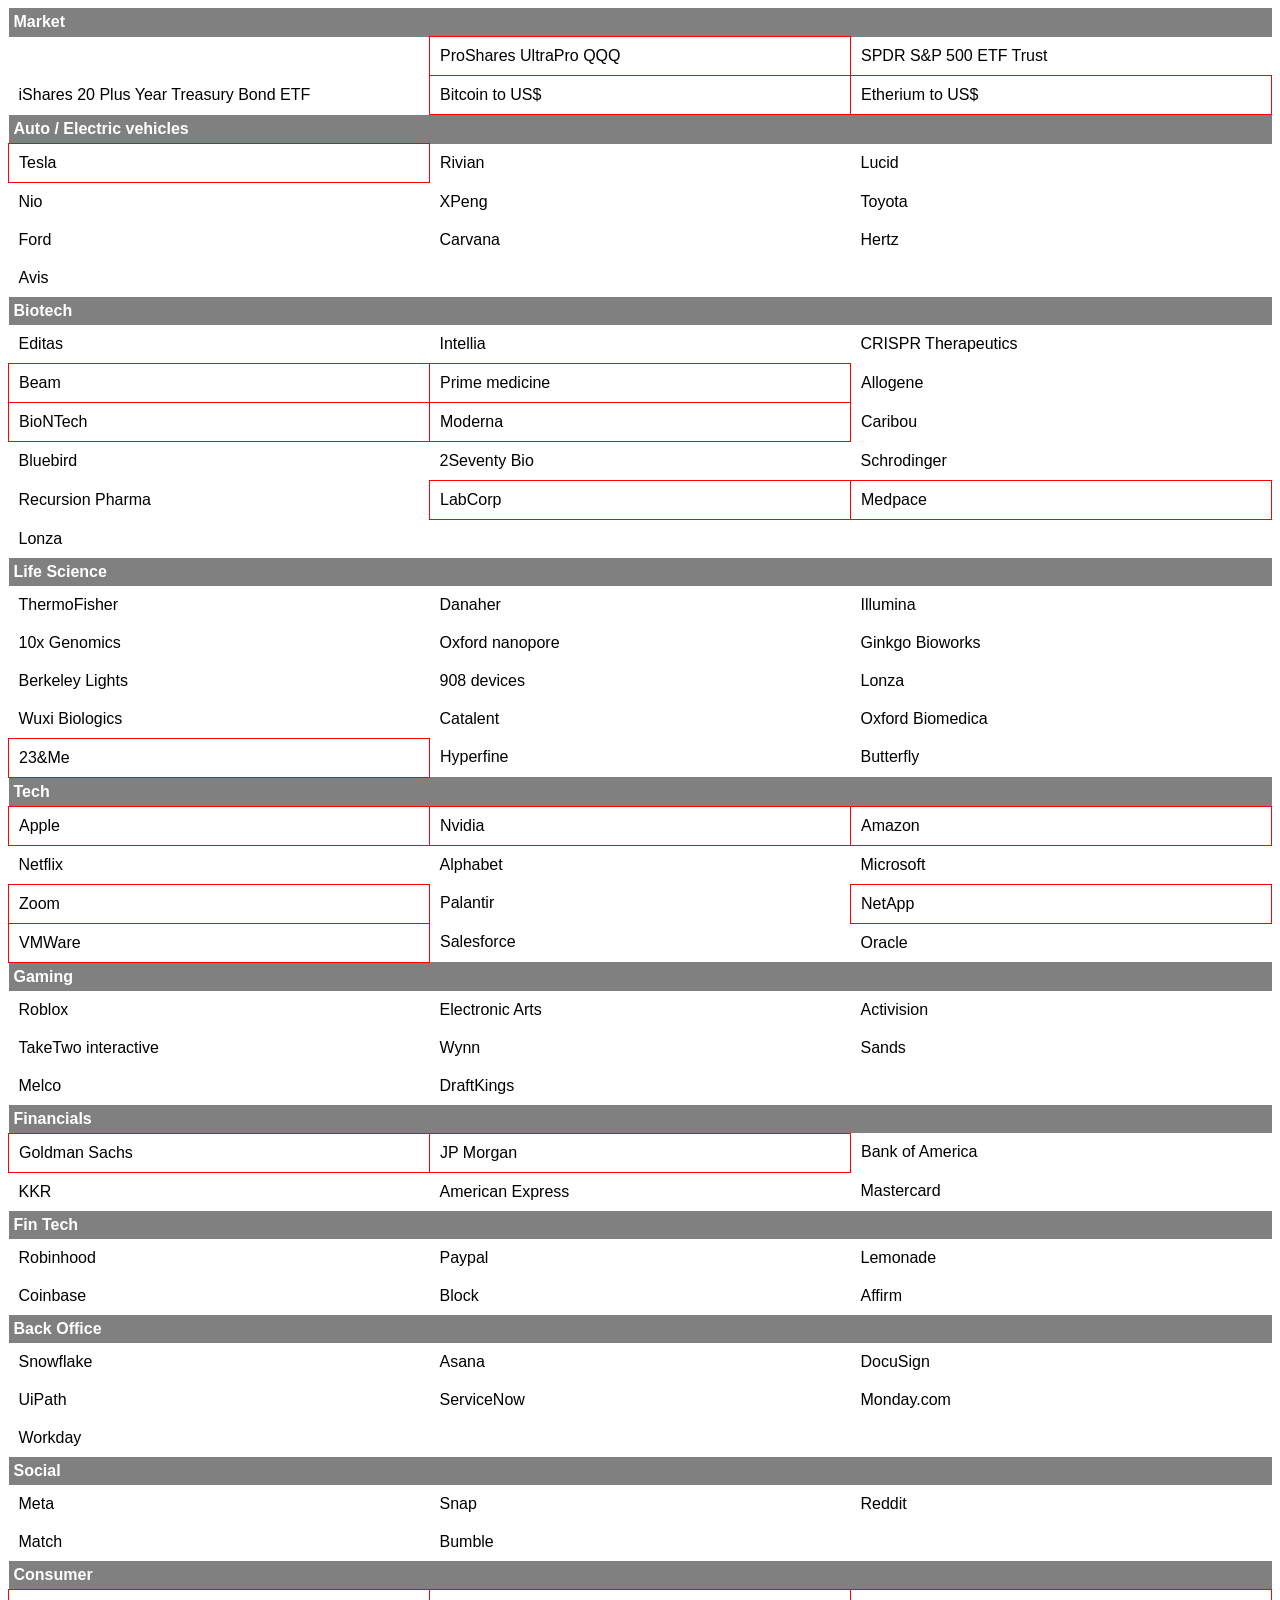
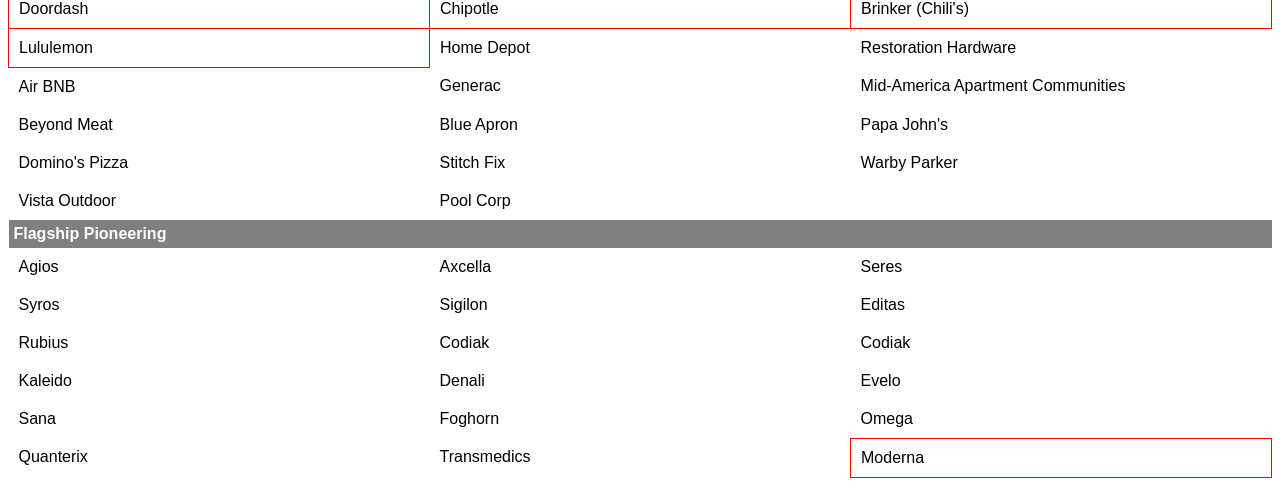
==== commit d957954d: "Update Stock_watch_list_list.html" ====
--- a/Stock_watch_list_list.html
+++ b/Stock_watch_list_list.html
@@ -175,75 +175,74 @@
             section: "Financials",
             tag: "Banks",
             items: [
-                { title: "Goldman Sachs", symbol: "GS", border: true }
-                { title: "JP Morgan", symbol: "JPM", border: true }
-                { title: "Bank of America", symbol: "BAC", border: false }
-                { title: "KKR", symbol: "KKR", border: false }
-                { title: "American Express", symbol: "AXP", border: false }
-                { title: "Mastercard", symbol: "MA", border: false }
+                { title: "Goldman Sachs", symbol: "GS", border: true },
+                { title: "JP Morgan", symbol: "JPM", border: true },
+                { title: "Bank of America", symbol: "BAC", border: false },
+                { title: "KKR", symbol: "KKR", border: false },
+                { title: "American Express", symbol: "AXP", border: false },
+                { title: "Mastercard", symbol: "MA", border: false },
             ]
         },
         {
             section: "Fin Tech",
             tag: "FinTech",
             items: [
-                { title: "Robinhood", symbol: "HOOD", border: false }
-                { title: "Paypal", symbol: "PYPL", border: false }
-                { title: "Lemonade", symbol: "LMND", border: false }
-                { title: "Coinbase", symbol: "COIN", border: false }
-                { title: "Block", symbol: "SQ", border: false }
-                { title: "Affirm", symbol: "AFRM", border: false }
+                { title: "Robinhood", symbol: "HOOD", border: false },
+                { title: "Paypal", symbol: "PYPL", border: false },
+                { title: "Lemonade", symbol: "LMND", border: false },
+                { title: "Coinbase", symbol: "COIN", border: false },
+                { title: "Block", symbol: "SQ", border: false },
+                { title: "Affirm", symbol: "AFRM", border: false },
             ]
         },
         {
             section: "Back Office",
             tag: "BackOffice",
             items: [
-                { title: "Snowflake", symbol: "SNOW", border: false }
-                { title: "Asana", symbol: "ASAN", border: false }
-                { title: "DocuSign", symbol: "DOCU", border: false }
-                { title: "UiPath", symbol: "PATH", border: false }
-                { title: "ServiceNow", symbol: "NOW", border: false }
-                { title: "Monday.com", symbol: "MNDY", border: false }
-                { title: "Workday", symbol: "WDAY", border: false }
+                { title: "Snowflake", symbol: "SNOW", border: false },
+                { title: "Asana", symbol: "ASAN", border: false },
+                { title: "DocuSign", symbol: "DOCU", border: false },
+                { title: "UiPath", symbol: "PATH", border: false },
+                { title: "ServiceNow", symbol: "NOW", border: false },
+                { title: "Monday.com", symbol: "MNDY", border: false },
+                { title: "Workday", symbol: "WDAY", border: false },
             ]
         }, 
         {
             section: "Social",
             tag: "Social",
             items: [
-                { title: "Meta", symbol: "META", border: false }
-                { title: "Snap", symbol: "SNAP", border: false }
-                { title: "Reddit", symbol: "RDDT", border: false }
-                { title: "Match", symbol: "MTCH", border: false }
-                { title: "Bumble", symbol: "BMBL", border: false }
+                { title: "Meta", symbol: "META", border: false },
+                { title: "Snap", symbol: "SNAP", border: false },
+                { title: "Reddit", symbol: "RDDT", border: false },
+                { title: "Match", symbol: "MTCH", border: false },
+                { title: "Bumble", symbol: "BMBL", border: false },
             ]
         },                
         {
             section: "Consumer",
             tag: "Consumer",
             items: [
-                { title: "Doordash", symbol: "DASH", border: true }
-                { title: "Chipotle", symbol: "CMG", border: true }
-                { title: "Brinker (Chili's)", symbol: "EAT", border: true }
-                { title: "Lululemon", symbol: "LULU", border: true }
+                { title: "Doordash", symbol: "DASH", border: true },
+                { title: "Chipotle", symbol: "CMG", border: true },
+                { title: "Brinker (Chili's)", symbol: "EAT", border: true },
+                { title: "Lululemon", symbol: "LULU", border: true },
+                { title: "Home Depot", symbol: "HD", border: false },
+                { title: "Restoration Hardware", symbol: "RH", border: false },
                 
-                { title: "Home Depot", symbol: "HD", border: false }
-                { title: "Restoration Hardware", symbol: "RH", border: false }
+                { title: "Air BNB", symbol: "ABNB", border: false },
+                { title: "Generac", symbol: "GNRC", border: false },
+                { title: "Mid-America Apartment Communities", symbol: "MAA", border: false },
                 
-                { title: "Air BNB", symbol: "ABNB", border: false }
-                { title: "Generac", symbol: "GNRC", border: false }
-                { title: "Mid-America Apartment Communities", symbol: "MAA", border: false }
+                { title: "Beyond Meat", symbol: "BYND", border: false },
+                { title: "Blue Apron", symbol: "APRN", border: false },
                 
-                { title: "Beyond Meat", symbol: "BYND", border: false }
-                { title: "Blue Apron", symbol: "APRN", border: false }
-                
-                { title: "Papa John's", symbol: "PZZA", border: false }
-                { title: "Domino's Pizza", symbol: "DPZ", border: false }
-                { title: "Stitch Fix", symbol: "SFIX", border: false }
-                { title: "Warby Parker", symbol: "WRBY", border: false }
-                { title: "Vista Outdoor", symbol: "VSTO", border: false }
-                { title: "Pool Corp", symbol: "POOL", border: false }
+                { title: "Papa John's", symbol: "PZZA", border: false },
+                { title: "Domino's Pizza", symbol: "DPZ", border: false },
+                { title: "Stitch Fix", symbol: "SFIX", border: false },
+                { title: "Warby Parker", symbol: "WRBY", border: false },
+                { title: "Vista Outdoor", symbol: "VSTO", border: false },
+                { title: "Pool Corp", symbol: "POOL", border: false },
                 
             ]
         },                
@@ -251,24 +250,24 @@
             section: "Flagship Pioneering",
             tag: "FlagshipPioneering",
             items: [
-                { title: "Agios", symbol: "AGIO", border: false }
-                { title: "Axcella", symbol: "AXCL", border: false }
-                { title: "Seres", symbol: "MCRB", border: false }
-                { title: "Syros", symbol: "SYRS", border: false }
-                { title: "Sigilon", symbol: "Sigilon", border: false }
-                { title: "Editas", symbol: "EDIT", border: false }
-                { title: "Rubius", symbol: "RUBIUS", border: false }
-                { title: "Codiak", symbol: "CDAK", border: false }
-                { title: "Codiak", symbol: "CDAK", border: false }
-                { title: "Kaleido", symbol: "Kaleido", border: false }
-                { title: "Denali", symbol: "DNLI", border: false }
-                { title: "Evelo", symbol: "EVLO", border: false }
-                { title: "Sana", symbol: "SANA", border: false }
-                { title: "Foghorn", symbol: "FHTX", border: false }
-                { title: "Omega", symbol: "Omega", border: false }
-                { title: "Quanterix", symbol: "QTRX", border: false }
-                { title: "Transmedics", symbol: "TMDX", border: false }
-                { title: "Moderna", symbol: "MRNA", border: true }
+                { title: "Agios", symbol: "AGIO", border: false },
+                { title: "Axcella", symbol: "AXCL", border: false },
+                { title: "Seres", symbol: "MCRB", border: false },
+                { title: "Syros", symbol: "SYRS", border: false },
+                { title: "Sigilon", symbol: "Sigilon", border: false },
+                { title: "Editas", symbol: "EDIT", border: false },
+                { title: "Rubius", symbol: "RUBIUS", border: false },
+                { title: "Codiak", symbol: "CDAK", border: false },
+                { title: "Codiak", symbol: "CDAK", border: false },
+                { title: "Kaleido", symbol: "Kaleido", border: false },
+                { title: "Denali", symbol: "DNLI", border: false },
+                { title: "Evelo", symbol: "EVLO", border: false },
+                { title: "Sana", symbol: "SANA", border: false },
+                { title: "Foghorn", symbol: "FHTX", border: false },
+                { title: "Omega", symbol: "Omega", border: false },
+                { title: "Quanterix", symbol: "QTRX", border: false },
+                { title: "Transmedics", symbol: "TMDX", border: false },
+                { title: "Moderna", symbol: "MRNA", border: true },
             ]
         },      
     ];
